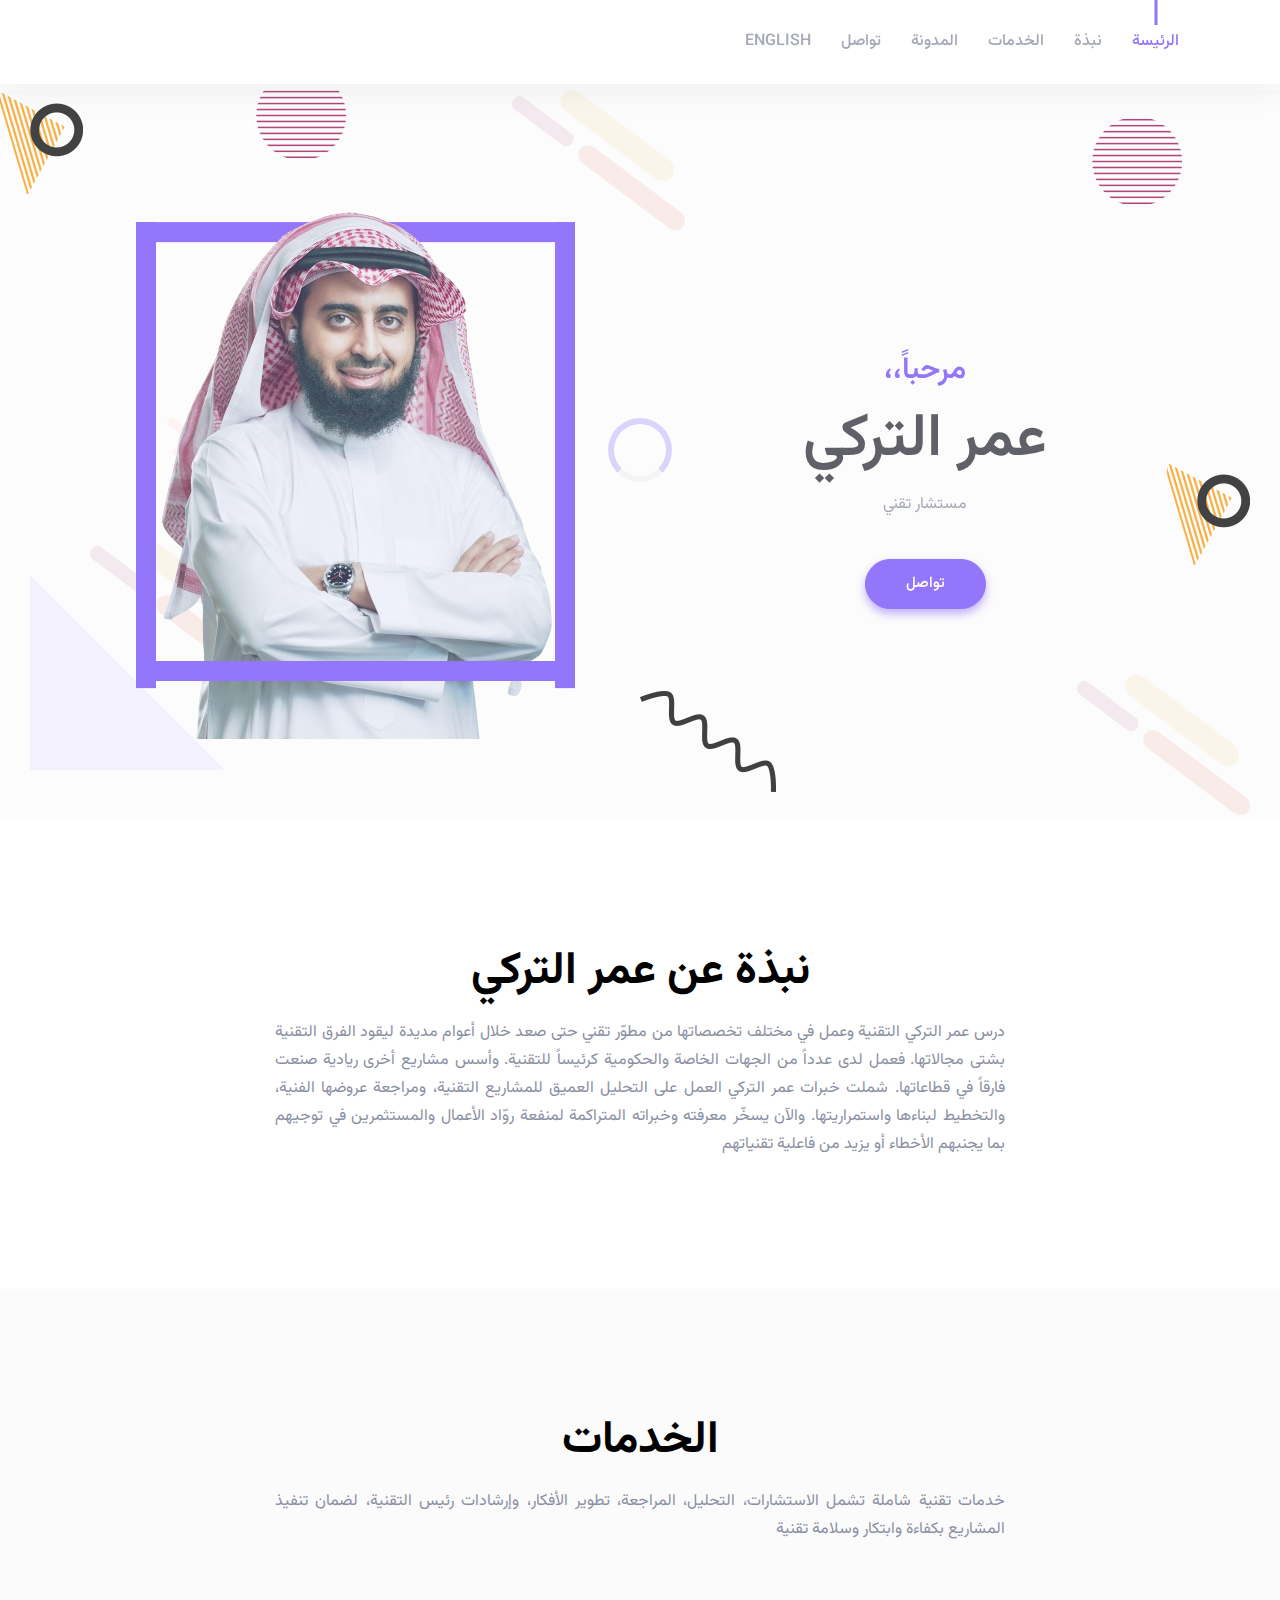
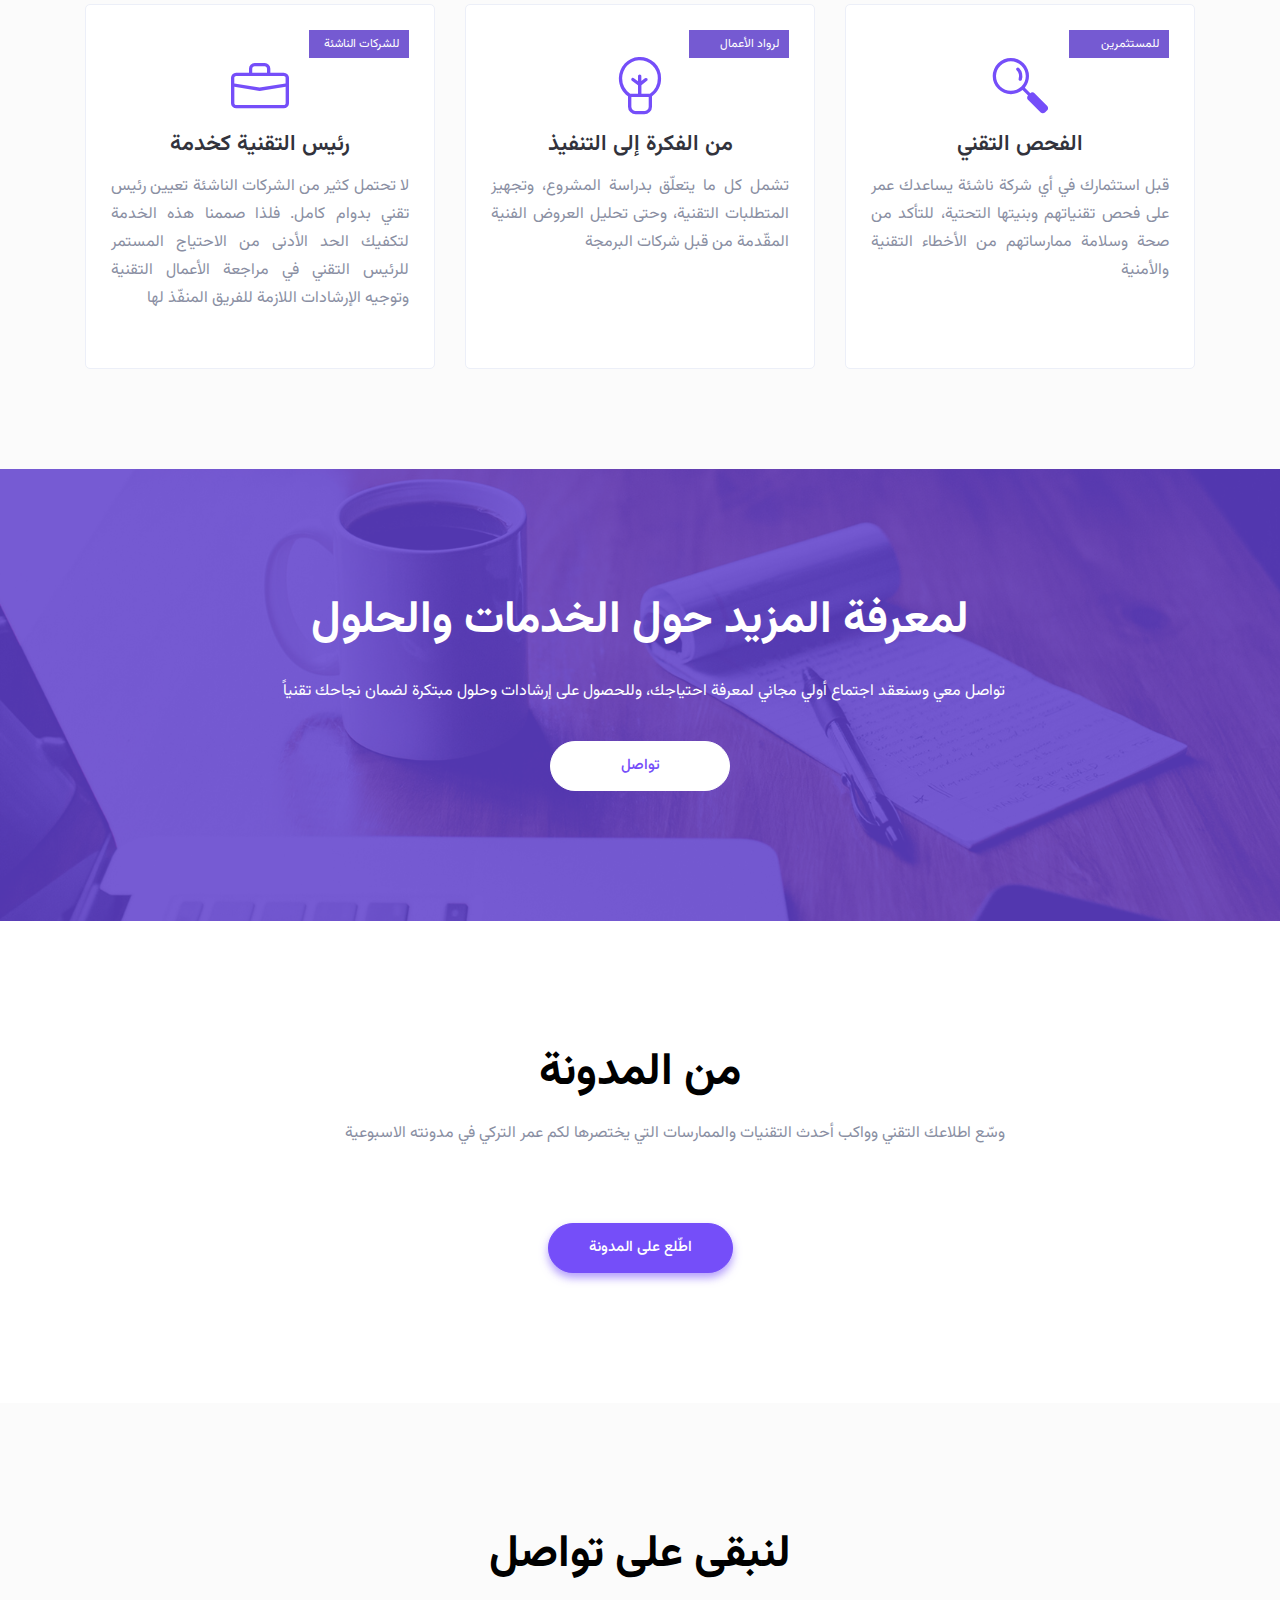
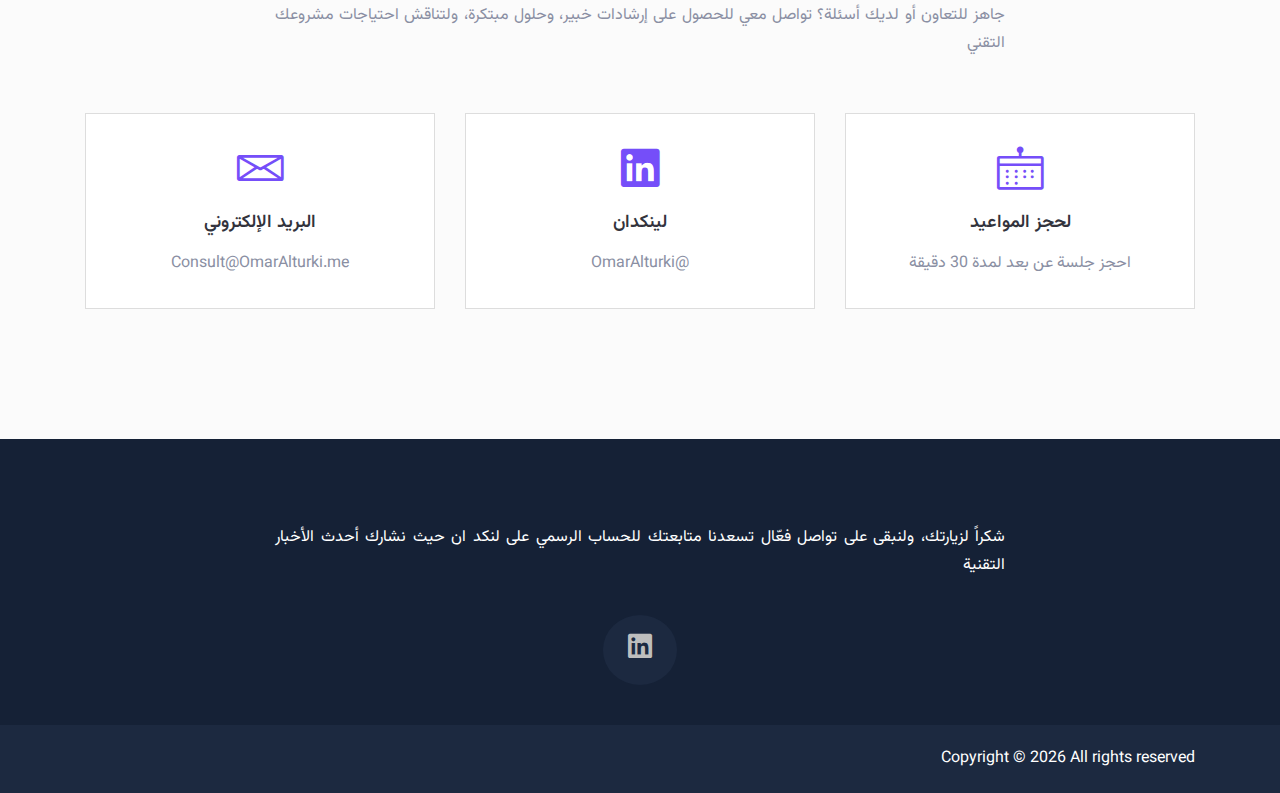
==== index.html @ 3934995c "Update index.html" ====
<!doctype html>
<html lang="ar" dir="rtl">

<head>
    <meta charset="utf-8">
    
    <!-- Google Search verification -->
    <meta name="google-site-verification" content="KWl8a4R_OI1QQ0fWbVR8MMKrhoIKmHucKBA1wknqLu8" />
    
    <!-- Google tag (gtag.js) -->
    <script async src="https://www.googletagmanager.com/gtag/js?id=G-V7R8QM76LQ"></script>
    <script>
        window.dataLayer = window.dataLayer || [];

        function gtag() {
            dataLayer.push(arguments);
        }
        gtag('js', new Date());
        gtag('config', 'G-V7R8QM76LQ');
    </script>
    <!-- End Google tag (gtag.js) -->

    <!-- Google Tag Manager -->
    <script>
        (function(w,d,s,l,i){w[l]=w[l]||[];w[l].push({'gtm.start':
        new Date().getTime(),event:'gtm.js'});var f=d.getElementsByTagName(s)[0],
        j=d.createElement(s),dl=l!='dataLayer'?'&l='+l:'';j.async=true;j.src=
        'https://www.googletagmanager.com/gtm.js?id='+i+dl;f.parentNode.insertBefore(j,f);
        })(window,document,'script','dataLayer','GTM-NSN5CMD6');
    </script>
    <!-- End Google Tag Manager -->    

    <!-- Schema.org JSON-LD markup for structured data -->
    <script type="application/ld+json">
        {
          "@context": "https://schema.org",
          "@type": "Person",
          "name": "عمر التركي",
          "alternateName": "Omar Alturki",
          "jobTitle": "مستشار تقني",
          "url": "https://omaralturki.me",
          "image": "https://omaralturki.me/assets/images/banner/hero.png",
          "sameAs": [
            "https://www.linkedin.com/in/omaralturki/"
          ],
          "knowsAbout": [
            "الاستشارات التقنية",
            "الشركات الناشئة",
            "التحليل التقني",
            "خدمات رئيس التقنية"
          ],
          "hasOccupation": {
            "@type": "Occupation",
            "name": "مستشار تقني",
            "skills": ["الاستشارات التقنية", "الشركات الناشئة", "التحليل التقني", "خدمات رئيس التقنية"]
          }
        }
    </script>

    <!--====== Required meta tags ======-->
    <meta http-equiv="x-ua-compatible" content="ie=edge">
    <meta name="description" content="عمر التركي - مستشار تقني يقدم خدمات الاستشارات والتحليل والمراجعة للشركات الناشئة والمستثمرين ورواد الأعمال">
    <meta name="keywords" content="عمر التركي, مستشار تقني, خدمات تقنية, الفحص التقني, تطوير الأفكار, رئيس التقنية, شركات ناشئة, رواد أعمال">
    <meta name="author" content="عمر التركي">
    <meta name="viewport" content="width=device-width, initial-scale=1, shrink-to-fit=no">

    <!--====== Open Graph meta tags ======-->
    <meta property="og:title" content="عمر التركي - مستشار تقني">
    <meta property="og:description" content="خدمات تقنية شاملة تشمل الاستشارات، التحليل، المراجعة، تطوير الأفكار، وإرشادات رئيس التقنية">
    <meta property="og:image" content="https://omaralturki.me/assets/images/banner/hero.png">
    <meta property="og:url" content="https://omaralturki.me">
    <meta property="og:type" content="website">
    <meta property="og:locale" content="ar_AR">
    <meta property="og:see_also" content="https://www.linkedin.com/in/omaralturki/">

    <!--====== Title ======-->
    <title>عمر التركي - مستشار تقني</title>

    <!--====== Favicon Icon ======-->
    <link rel="icon" href="assets/images/favicon.ico" type="image/x-icon">

    <!--====== CSS files ======-->
    <link rel="stylesheet" href="assets/css/bootstrap.min.css">
    <link rel="stylesheet" href="assets/css/LineIcons.css">
    <link rel="stylesheet" href="assets/css/magnific-popup.css">
    <link rel="stylesheet" href="assets/css/default.css">
    <link rel="stylesheet" href="assets/css/style.css">

    <!--====== Custom Styles ======-->
    <style>
        /* Justify text in paragraphs */
        p {
            text-align: justify;
        }

        /* Style for service tags */
        .tags {
            background-color: #755AD2;
            width: 100px;
            margin-left: auto;
            padding-right: 10px;
            margin-right: 0;
            color: white;
            font-size: 12px;
        }

        /* Flex container for services */
        .services-container {
            display: flex;
            flex-wrap: wrap;
            justify-content: center;
        }

        /* Service item styling */
        .single-service {
            display: flex;
            flex-direction: column;
            height: 100%;
        }

        /* Service title margin */
        .service-title {
            margin: 0 0 15px 0;
        }

        /* Responsive styling for services */
        @media (max-width: 768px) {
            .services-container {
                display: block;
            }

            .single-service {
                margin-bottom: 20px;
            }
        }

        /* Adjust navigation margin for the first item */
        .navigation .navbar .navbar-nav .nav-item:first-child {
            margin-left: 30px !important;
        }
    </style>
</head>

<body>

    <!--====== Google Tag Manager (noscript) ======-->
    <noscript><iframe src="https://www.googletagmanager.com/ns.html?id=GTM-NSN5CMD6"
    height="0" width="0" style="display:none;visibility:hidden"></iframe></noscript>
    <!--====== End Google Tag Manager (noscript) ======-->
    
    <!--====== PRELOADER PART START ======-->
    <div class="preloader">
        <div class="loader_34">
            <div class="ytp-spinner">
                <div class="ytp-spinner-container">
                    <div class="ytp-spinner-rotator">
                        <div class="ytp-spinner-left">
                            <div class="ytp-spinner-circle"></div>
                        </div>
                        <div class="ytp-spinner-right">
                            <div class="ytp-spinner-circle"></div>
                        </div>
                    </div>
                </div>
            </div>
        </div>
    </div>
    <!--====== PRELOADER ENDS START ======-->

    <!--====== HEADER PART START ======-->
    <header id="home" class="header-area">
        <div class="navigation fixed-top">
            <div class="container">
                <div class="row">
                    <div class="col-lg-12">
                        <nav class="navbar navbar-expand-lg">
                            <a class="navbar-brand" href="index.html">
                                <!-- Logo can be placed here -->
                            </a>
                            <!-- Navbar toggler for mobile view -->
                            <button class="navbar-toggler" type="button" data-toggle="collapse"
                                data-target="#navbarSupportedContent" aria-controls="navbarSupportedContent"
                                aria-expanded="false" aria-label="Toggle navigation">
                                <span class="toggler-icon"></span>
                                <span class="toggler-icon"></span>
                                <span class="toggler-icon"></span>
                            </button>

                            <div class="collapse navbar-collapse" id="navbarSupportedContent">
                                <ul class="navbar-nav ml-auto">
                                    <li class="nav-item active"><a class="page-scroll" href="#home">الرئيسة</a></li>
                                    <li class="nav-item"><a class="page-scroll" href="#about">نبذة</a></li>
                                    <li class="nav-item"><a class="page-scroll" href="#service">الخدمات</a></li>
                                    <li class="nav-item"><a class="page-scroll" href="#blog">المدونة</a></li>
                                    <li class="nav-item"><a class="page-scroll" href="#contact">تواصل</a></li>
                                    <li class="nav-item"><a class="" href="./en">English</a></li>
                                </ul>
                            </div> <!-- navbar collapse -->
                        </nav> <!-- navbar -->
                    </div>
                </div> <!-- row -->
            </div> <!-- container -->
        </div> <!-- navigation -->

        <div id="parallax" class="header-content d-flex align-items-center">
            <!-- Header shapes with parallax effect -->
            <div class="header-shape shape-one layer" data-depth="0.10">
                <img src="assets/images/banner/shape/shape-1.png" alt="Shape">
            </div>
            <div class="header-shape shape-tow layer" data-depth="0.30">
                <img src="assets/images/banner/shape/shape-2.png" alt="Shape">
            </div>
            <div class="header-shape shape-three layer" data-depth="0.40">
                <img src="assets/images/banner/shape/shape-3.png" alt="Shape">
            </div>
            <div class="header-shape shape-fore layer" data-depth="0.60">
                <img src="assets/images/banner/shape/shape-2.png" alt="Shape">
            </div>
            <div class="header-shape shape-five layer" data-depth="0.20">
                <img src="assets/images/banner/shape/shape-1.png" alt="Shape">
            </div>
            <div class="header-shape shape-six layer" data-depth="0.15">
                <img src="assets/images/banner/shape/shape-4.png" alt="Shape">
            </div>
            <div class="header-shape shape-seven layer" data-depth="0.50">
                <img src="assets/images/banner/shape/shape-5.png" alt="Shape">
            </div>
            <div class="header-shape shape-eight layer" data-depth="0.40">
                <img src="assets/images/banner/shape/shape-3.png" alt="Shape">
            </div>
            <div class="header-shape shape-nine layer" data-depth="0.20">
                <img src="assets/images/banner/shape/shape-6.png" alt="Shape">
            </div>
            <div class="header-shape shape-ten layer" data-depth="0.30">
                <img src="assets/images/banner/shape/shape-3.png" alt="Shape">
            </div>

            <div class="container">
                <div class="row align-items-center">
                    <div class="col-lg-6 col-md-12 order-lg-1 order-1">
                        <div class="header-content-right text-center">
                            <h4 class="sub-title">مرحباً،،</h4>
                            <h1 class="title">عمر التركي</h1>
                            <p style="text-align: center;">مستشار تقني</p>
                            <a class="main-btn" href="#contact">تواصل</a><br><br><br>
                        </div> <!-- header content right -->
                    </div>
                    <div class="col-lg-6 col-md-12 order-lg-1 order-2 d-flex justify-content-center">
                        <div class="header-image header-image1 img-fluid d-block mobile-image">
                            <img src="assets/images/banner/hero.png" alt="عمر التركي - مستشار تقني" class="img-fluid">
                        </div> <!-- header image -->
                    </div>
                </div> <!-- row -->
            </div>
        </div> <!-- header content -->
    </header>
    <!--====== HEADER PART ENDS ======-->

    <!--====== ABOUT PART START ======-->
    <section id="about" class="about-area pt-125 pb-130">
        <div class="container">
            <div class="row justify-content-center">
                <div class="col-lg-8">
                    <div class="section-title text-center">
                        <h2 class="title">نبذة عن عمر التركي</h2>
                        <p>درس عمر التركي التقنية وعمل في مختلف تخصصاتها من مطوّر تقني حتى صعد خلال أعوام مديدة ليقود الفرق
                            التقنية بشتى مجالاتها. فعمل لدى عدداً من الجهات الخاصة والحكومية كرئيساً للتقنية. وأسس مشاريع أخرى
                            ريادية صنعت فارقاً في قطاعاتها. شملت خبرات عمر التركي العمل على التحليل العميق للمشاريع التقنية،
                            ومراجعة عروضها الفنية، والتخطيط لبناءها واستمراريتها. والآن يسخّر معرفته وخبراته المتراكمة لمنفعة
                            روّاد الأعمال والمستثمرين في توجيهم بما يجنبهم الأخطاء أو يزيد من فاعلية تقنياتهم</p>
                    </div> <!-- section title -->
                </div>
            </div> <!-- row -->
        </div> <!-- container -->
    </section>
    <!--====== ABOUT PART ENDS ======-->

    <!--====== SERVICES PART START ======-->
    <section id="service" class="services-area gray-bg pt-125 pb-130">
        <div class="container">
            <div class="row justify-content-center">
                <div class="col-lg-8">
                    <div class="section-title text-center pb-30">
                        <h2 class="title">الخدمات</h2>
                        <p>خدمات تقنية شاملة تشمل الاستشارات، التحليل، المراجعة، تطوير الأفكار، وإرشادات رئيس التقنية، لضمان
                            تنفيذ المشاريع بكفاءة وابتكار وسلامة تقنية</p>
                    </div> <!-- section title -->
                </div>
            </div> <!-- row -->

            <div class="row justify-content-center services-container">
                <div class="col-lg-4 col-md-6 col-sm-8">
                    <div class="single-service text-center mt-30">
                        <div class="service-icon">
                            <p class="tags" style="text-align: right;">للمستثمرين</p>
                            <i class="lni-magnifier"></i>
                        </div>
                        <div class="service-content">
                            <h4 class="service-title">الفحص التقني</h4>
                            <p style="text-align: justify;">قبل استثمارك في أي شركة ناشئة يساعدك عمر على فحص تقنياتهم وبنيتها
                                التحتية، للتأكد من صحة وسلامة ممارساتهم من الأخطاء التقنية والأمنية</p>
                        </div>
                    </div> <!-- single service -->
                </div>
                <div class="col-lg-4 col-md-6 col-sm-8">
                    <div class="single-service text-center mt-30">
                        <div class="service-icon">
                            <p class="tags" style="text-align: right;">لرواد الأعمال</p>
                            <i class="lni-bulb"></i>
                        </div>
                        <div class="service-content">
                            <h4 class="service-title">من الفكرة إلى التنفيذ</h4>
                            <p style="text-align: justify;">تشمل كل ما يتعلّق بدراسة المشروع، وتجهيز المتطلبات التقنية، وحتى
                                تحليل العروض الفنية المقّدمة من قبل شركات البرمجة</p>
                        </div>
                    </div> <!-- single service -->
                </div>
                <div class="col-lg-4 col-md-6 col-sm-8">
                    <div class="single-service text-center mt-30">
                        <div class="service-icon">
                            <p class="tags" style="text-align: right;">للشركات الناشئة</p>
                            <i class="lni lni-briefcase"></i>
                        </div>
                        <div class="service-content">
                            <h4 class="service-title">رئيس التقنية كخدمة</h4>
                            <p style="text-align: justify;">لا تحتمل كثير من الشركات الناشئة تعيين رئيس تقني بدوام كامل. فلذا
                                صممنا هذه الخدمة لتكفيك الحد الأدنى من الاحتياج المستمر للرئيس التقني في مراجعة الأعمال
                                التقنية وتوجيه الإرشادات اللازمة للفريق المنفّذ لها</p>
                        </div>
                    </div> <!-- single service -->
                </div>
            </div> <!-- row -->
        </div> <!-- container -->
    </section>
    <!--====== SERVICES PART ENDS ======-->

    <!--====== CALL TO ACTION PART START ======-->
    <section id="call-to-action" class="call-to-action pt-125 pb-130 bg_cover"
        style="background-image: url(assets/images/call-to-action.jpg)">
        <div class="container">
            <div class="row justify-content-center">
                <div class="col-xl-8 col-lg-9">
                    <div class="call-action-content text-center">
                        <h2 class="action-title">لمعرفة المزيد حول الخدمات والحلول</h2>
                        <p>تواصل معي وسنعقد اجتماع أولي مجاني لمعرفة احتياجك، وللحصول على إرشادات وحلول مبتكرة لضمان نجاحك
                            تقنياً</p>
                        <ul>
                            <li><a class="main-btn custom" href="#contact">تواصل</a></li>
                        </ul>
                    </div> <!-- call action content -->
                </div>
            </div> <!-- row -->
        </div> <!-- container -->
    </section>
    <!--====== CALL TO ACTION PART ENDS ======-->

    <!--====== BLOG PART START ======-->
    <section id="blog" class="blog-area pt-125 pb-130">
        <div class="container">
            <div class="row justify-content-center">
                <div class="col-lg-8">
                    <div class="section-title text-center pb-25">
                        <h2 class="title">من المدونة</h2>
                        <p>وسّع اطلاعك التقني وواكب أحدث التقنيات والممارسات التي يختصرها لكم عمر التركي في مدونته
                            الاسبوعية</p>
                    </div> <!-- section title -->
                </div>
            </div> <!-- row -->
            <div class="row">
                <div class="col-lg-12">
                    <div class="blog-more text-center mt-50">
                        <a class="main-btn" href="./blog">اطّلع على المدونة</a>
                    </div> <!-- blog more -->
                </div>
            </div> <!-- row -->
        </div> <!-- container -->
    </section>
    <!--====== BLOG PART ENDS ======-->

    <!--====== CONTACT PART START ======-->
    <section id="contact" class="contact-area pt-125 pb-130 gray-bg">
        <div class="container">
            <div class="row justify-content-center">
                <div class="col-lg-8">
                    <div class="section-title text-center pb-25">
                        <h2 class="title">لنبقى على تواصل</h2>
                        <p>جاهز للتعاون أو لديك أسئلة؟ تواصل معي للحصول على إرشادات خبير، وحلول مبتكرة، ولتناقش احتياجات مشروعك
                            التقني</p>
                    </div> <!-- section title -->
                </div>
            </div> <!-- row -->
            <div class="row justify-content-center">
                <div class="col-lg-4 col-md-6 col-sm-7">
                    <div class="contact-box text-center mt-30">
                        <a href="https://calendly.com/omaralturki/online">
                            <div class="contact-icon">
                                <i class="lni-calendar"></i>
                            </div>
                            <div class="contact-content">
                                <h6 class="contact-title">لحجز المواعيد</h6>
                                <p>احجز جلسة عن بعد لمدة 30 دقيقة</p>
                            </div>
                        </a> <!-- contact box -->
                    </div>
                </div>
                <div class="col-lg-4 col-md-6 col-sm-7">
                    <div class="contact-box text-center mt-30">
                        <a href="https://www.linkedin.com/in/omaralturki/">
                            <div class="contact-icon">
                                <i class="lni-linkedin-original"></i>
                            </div>
                            <div class="contact-content">
                                <h6 class="contact-title">لينكدان</h6>
                                <p>@OmarAlturki</p>
                            </div>
                        </a> <!-- contact box -->
                    </div>
                </div>
                <div class="col-lg-4 col-md-6 col-sm-7">
                    <div class="contact-box text-center mt-30">
                        <a href="mailto:Consult@OmarAlturki.me">
                            <div class="contact-icon">
                                <i class="lni-envelope"></i>
                            </div>
                            <div class="contact-content">
                                <h6 class="contact-title">البريد الإلكتروني</h6>
                                <p>Consult@OmarAlturki.me</p>
                            </div>
                        </a> <!-- contact box -->
                    </div>
                </div>
            </div> <!-- row -->
        </div> <!-- container -->
    </section>
    <!--====== CONTACT PART ENDS ======-->

    <!--====== FOOTER PART START ======-->
    <footer id="footer" class="footer-area">
        <div class="footer-widget pt-50 pb-40">
            <div class="container">
                <div class="row justify-content-center">
                    <div class="col-lg-8">
                        <div class="footer-content text-center">
                            <p class="mt-">شكراً لزيارتك، ولنبقى على تواصل فعّال تسعدنا متابعتك للحساب الرسمي على لنكد ان حيث
                                نشارك أحدث الأخبار التقنية</p>
                            <ul>
                                <li><a href="https://www.linkedin.com/in/omaralturki/"><i
                                            class="lni-linkedin-original"></i></a></li>
                            </ul>
                        </div> <!-- footer content -->
                    </div>
                </div> <!-- row -->
            </div> <!-- container -->
        </div> <!-- footer widget -->
        <div class="footer-copyright pb-20">
            <div class="container">
                <div class="row">
                    <div class="col-lg-12">
                        <div class="copyright-text text-center pt-20">
                            <p>Copyright &copy;
                                <script>
                                    document.write(new Date().getFullYear());
                                </script> All rights reserved</p>
                        </div> <!-- copyright text -->
                    </div>
                </div> <!-- row -->
            </div> <!-- container -->
        </div> <!-- footer widget -->
    </footer>
    <!--====== FOOTER PART ENDS ======-->

    <!--====== BACK TOP TOP PART START ======-->
    <a href="#" class="back-to-top"><i class="lni-chevron-up"></i></a>
    <!--====== BACK TOP TOP PART ENDS ======-->

    <!--====== Scripts ======-->
    <script src="assets/js/vendor/modernizr-3.6.0.min.js"></script>
    <script src="assets/js/vendor/jquery-1.12.4.min.js"></script>
    <script src="assets/js/bootstrap.min.js"></script>
    <script src="assets/js/popper.min.js"></script>
    <script src="assets/js/jquery.magnific-popup.min.js"></script>
    <script src="assets/js/parallax.min.js"></script>
    <script src="assets/js/waypoints.min.js"></script>
    <script src="assets/js/jquery.counterup.min.js"></script>
    <script src="assets/js/jquery.appear.min.js"></script>
    <script src="assets/js/scrolling-nav.js"></script>
    <script src="assets/js/jquery.easing.min.js"></script>
    <script src="assets/js/main.js"></script>
    <script src="assets/js/mail.js"></script>
    <script src="assets/js/plugins.js"></script>
</body>

</html>
---- assets/css/default.css ----
/* Deafult Margin & Padding */
/*-- Margin Top --*/
.mt-5 {
	margin-top: 5px;
}
.mt-10 {
	margin-top: 10px;
}
.mt-15 {
	margin-top: 15px;
}
.mt-20 {
	margin-top: 20px;
}
.mt-25 {
	margin-top: 25px;
}
.mt-30 {
	margin-top: 30px;
}
.mt-35 {
	margin-top: 35px;
}
.mt-40 {
	margin-top: 40px;
}
.mt-45 {
	margin-top: 45px;
}
.mt-50 {
	margin-top: 50px;
}
.mt-55 {
	margin-top: 55px;
}
.mt-60 {
	margin-top: 60px;
}
.mt-65 {
	margin-top: 65px;
}
.mt-70 {
	margin-top: 70px;
}
.mt-75 {
	margin-top: 75px;
}
.mt-80 {
	margin-top: 80px;
}
.mt-85 {
	margin-top: 85px;
}
.mt-90 {
	margin-top: 90px;
}
.mt-95 {
	margin-top: 95px;
}
.mt-100 {
	margin-top: 100px;
}
.mt-105 {
	margin-top: 105px;
}
.mt-110 {
	margin-top: 110px;
}
.mt-115 {
	margin-top: 115px;
}
.mt-120 {
	margin-top: 120px;
}
.mt-125 {
	margin-top: 125px;
}
.mt-130 {
	margin-top: 130px;
}
.mt-135 {
	margin-top: 135px;
}
.mt-140 {
	margin-top: 140px;
}
.mt-145 {
	margin-top: 145px;
}
.mt-150 {
	margin-top: 150px;
}
.mt-155 {
	margin-top: 155px;
}
.mt-160 {
	margin-top: 160px;
}
.mt-165 {
	margin-top: 165px;
}
.mt-170 {
	margin-top: 170px;
}
.mt-175 {
	margin-top: 175px;
}
.mt-180 {
	margin-top: 180px;
}
.mt-185 {
	margin-top: 185px;
}
.mt-190 {
	margin-top: 190px;
}
.mt-195 {
	margin-top: 195px;
}
.mt-200 {
	margin-top: 200px;
}
/*-- Margin Bottom --*/

.mb-5 {
	margin-bottom: 5px;
}
.mb-10 {
	margin-bottom: 10px;
}
.mb-15 {
	margin-bottom: 15px;
}
.mb-20 {
	margin-bottom: 20px;
}
.mb-25 {
	margin-bottom: 25px;
}
.mb-30 {
	margin-bottom: 30px;
}
.mb-35 {
	margin-bottom: 35px;
}
.mb-40 {
	margin-bottom: 40px;
}
.mb-45 {
	margin-bottom: 45px;
}
.mb-50 {
	margin-bottom: 50px;
}
.mb-55 {
	margin-bottom: 55px;
}
.mb-60 {
	margin-bottom: 60px;
}
.mb-65 {
	margin-bottom: 65px;
}
.mb-70 {
	margin-bottom: 70px;
}
.mb-75 {
	margin-bottom: 75px;
}
.mb-80 {
	margin-bottom: 80px;
}
.mb-85 {
	margin-bottom: 85px;
}
.mb-90 {
	margin-bottom: 90px;
}
.mb-95 {
	margin-bottom: 95px;
}
.mb-100 {
	margin-bottom: 100px;
}
.mb-105 {
	margin-bottom: 105px;
}
.mb-110 {
	margin-bottom: 110px;
}
.mb-115 {
	margin-bottom: 115px;
}
.mb-120 {
	margin-bottom: 120px;
}
.mb-125 {
	margin-bottom: 125px;
}
.mb-130 {
	margin-bottom: 130px;
}
.mb-135 {
	margin-bottom: 135px;
}
.mb-140 {
	margin-bottom: 140px;
}
.mb-145 {
	margin-bottom: 145px;
}
.mb-150 {
	margin-bottom: 150px;
}
.mb-155 {
	margin-bottom: 155px;
}
.mb-160 {
	margin-bottom: 160px;
}
.mb-165 {
	margin-bottom: 165px;
}
.mb-170 {
	margin-bottom: 170px;
}
.mb-175 {
	margin-bottom: 175px;
}
.mb-180 {
	margin-bottom: 180px;
}
.mb-185 {
	margin-bottom: 185px;
}
.mb-190 {
	margin-bottom: 190px;
}
.mb-195 {
	margin-bottom: 195px;
}
.mb-200 {
	margin-bottom: 200px;
}
/*-- margin left --*/
.ml-5 {
	margin-left: 5px;
}
.ml-10 {
	margin-left: 10px;
}
.ml-15 {
	margin-left: 15px;
}
.ml-20 {
	margin-left: 20px;
}
.ml-25 {
	margin-left: 25px;
}
.ml-30 {
	margin-left: 30px;
}
.ml-35 {
	margin-left: 35px;
}
.ml-40 {
	margin-left: 40px;
}
.ml-45 {
	margin-left: 45px;
}
.ml-50 {
	margin-left: 50px;
}
.ml-55 {
	margin-left: 55px;
}
.ml-60 {
	margin-left: 60px;
}
.ml-65 {
	margin-left: 65px;
}
.ml-70 {
	margin-left: 70px;
}
.ml-75 {
	margin-left: 75px;
}
.ml-80 {
	margin-left: 80px;
}
.ml-85 {
	margin-left: 85px;
}
.ml-90 {
	margin-left: 90px;
}
.ml-95 {
	margin-left: 95px;
}
.ml-100 {
	margin-left: 100px;
}
.ml-105 {
	margin-left: 105px;
}
.ml-110 {
	margin-left: 110px;
}
.ml-115 {
	margin-left: 115px;
}
.ml-120 {
	margin-left: 120px;
}
.ml-125 {
	margin-left: 125px;
}
.ml-130 {
	margin-left: 130px;
}
.ml-135 {
	margin-left: 135px;
}
.ml-140 {
	margin-left: 140px;
}
.ml-145 {
	margin-left: 145px;
}
.ml-150 {
	margin-left: 150px;
}
.ml-155 {
	margin-left: 155px;
}
.ml-160 {
	margin-left: 160px;
}
.ml-165 {
	margin-left: 165px;
}
.ml-170 {
	margin-left: 170px;
}
.ml-175 {
	margin-left: 175px;
}
.ml-180 {
	margin-left: 180px;
}
.ml-185 {
	margin-left: 185px;
}
.ml-190 {
	margin-left: 190px;
}
.ml-195 {
	margin-left: 195px;
}
.ml-200 {
	margin-left: 200px;
}
/*-- margin right --*/
.mr-5 {
	margin-right: 5px;
}
.mr-10 {
	margin-right: 10px;
}
.mr-15 {
	margin-right: 15px;
}
.mr-20 {
	margin-right: 20px;
}
.mr-25 {
	margin-right: 25px;
}
.mr-30 {
	margin-right: 30px;
}
.mr-35 {
	margin-right: 35px;
}
.mr-40 {
	margin-right: 40px;
}
.mr-45 {
	margin-right: 45px;
}
.mr-50 {
	margin-right: 50px;
}
.mr-55 {
	margin-right: 55px;
}
.mr-60 {
	margin-right: 60px;
}
.mr-65 {
	margin-right: 65px;
}
.mr-70 {
	margin-right: 70px;
}
.mr-75 {
	margin-right: 75px;
}
.mr-80 {
	margin-right: 80px;
}
.mr-85 {
	margin-right: 85px;
}
.mr-90 {
	margin-right: 90px;
}
.mr-95 {
	margin-right: 95px;
}
.mr-100 {
	margin-right: 100px;
}
.mr-105 {
	margin-right: 105px;
}
.mr-110 {
	margin-right: 110px;
}
.mr-115 {
	margin-right: 115px;
}
.mr-120 {
	margin-right: 120px;
}
.mr-125 {
	margin-right: 125px;
}
.mr-130 {
	margin-right: 130px;
}
.mr-135 {
	margin-right: 135px;
}
.mr-140 {
	margin-right: 140px;
}
.mr-145 {
	margin-right: 145px;
}
.mr-150 {
	margin-right: 150px;
}
.mr-155 {
	margin-right: 155px;
}
.mr-160 {
	margin-right: 160px;
}
.mr-165 {
	margin-right: 165px;
}
.mr-170 {
	margin-right: 170px;
}
.mr-175 {
	margin-right: 175px;
}
.mr-180 {
	margin-right: 180px;
}
.mr-185 {
	margin-right: 185px;
}
.mr-190 {
	margin-right: 190px;
}
.mr-195 {
	margin-right: 195px;
}
.mr-200 {
	margin-right: 200px;
}


/*-- Padding Top --*/

.pt-5 {
	padding-top: 5px;
}
.pt-10 {
	padding-top: 10px;
}
.pt-15 {
	padding-top: 15px;
}
.pt-20 {
	padding-top: 20px;
}
.pt-25 {
	padding-top: 25px;
}
.pt-30 {
	padding-top: 30px;
}
.pt-35 {
	padding-top: 35px;
}
.pt-40 {
	padding-top: 40px;
}
.pt-45 {
	padding-top: 45px;
}
.pt-50 {
	padding-top: 50px;
}
.pt-55 {
	padding-top: 55px;
}
.pt-60 {
	padding-top: 60px;
}
.pt-65 {
	padding-top: 65px;
}
.pt-70 {
	padding-top: 70px;
}
.pt-75 {
	padding-top: 75px;
}
.pt-80 {
	padding-top: 80px;
}
.pt-85 {
	padding-top: 85px;
}
.pt-90 {
	padding-top: 90px;
}
.pt-95 {
	padding-top: 95px;
}
.pt-100 {
	padding-top: 100px;
}
.pt-105 {
	padding-top: 105px;
}
.pt-110 {
	padding-top: 110px;
}
.pt-115 {
	padding-top: 115px;
}
.pt-120 {
	padding-top: 120px;
}
.pt-125 {
	padding-top: 125px;
}
.pt-130 {
	padding-top: 130px;
}
.pt-135 {
	padding-top: 135px;
}
.pt-140 {
	padding-top: 140px;
}
.pt-145 {
	padding-top: 145px;
}
.pt-150 {
	padding-top: 150px;
}
.pt-155 {
	padding-top: 155px;
}
.pt-160 {
	padding-top: 160px;
}
.pt-165 {
	padding-top: 165px;
}
.pt-170 {
	padding-top: 170px;
}
.pt-175 {
	padding-top: 175px;
}
.pt-180 {
	padding-top: 180px;
}
.pt-185 {
	padding-top: 185px;
}
.pt-190 {
	padding-top: 190px;
}
.pt-195 {
	padding-top: 195px;
}
.pt-200 {
	padding-top: 200px;
}
/*-- Padding Bottom --*/

.pb-5 {
	padding-bottom: 5px;
}
.pb-10 {
	padding-bottom: 10px;
}
.pb-15 {
	padding-bottom: 15px;
}
.pb-20 {
	padding-bottom: 20px;
}
.pb-25 {
	padding-bottom: 25px;
}
.pb-30 {
	padding-bottom: 30px;
}
.pb-35 {
	padding-bottom: 35px;
}
.pb-40 {
	padding-bottom: 40px;
}
.pb-45 {
	padding-bottom: 45px;
}
.pb-50 {
	padding-bottom: 50px;
}
.pb-55 {
	padding-bottom: 55px;
}
.pb-60 {
	padding-bottom: 60px;
}
.pb-65 {
	padding-bottom: 65px;
}
.pb-70 {
	padding-bottom: 70px;
}
.pb-75 {
	padding-bottom: 75px;
}
.pb-80 {
	padding-bottom: 80px;
}
.pb-85 {
	padding-bottom: 85px;
}
.pb-90 {
	padding-bottom: 90px;
}
.pb-95 {
	padding-bottom: 95px;
}
.pb-100 {
	padding-bottom: 100px;
}
.pb-105 {
	padding-bottom: 105px;
}
.pb-110 {
	padding-bottom: 110px;
}
.pb-115 {
	padding-bottom: 115px;
}
.pb-120 {
	padding-bottom: 120px;
}
.pb-125 {
	padding-bottom: 125px;
}
.pb-130 {
	padding-bottom: 130px;
}
.pb-135 {
	padding-bottom: 135px;
}
.pb-140 {
	padding-bottom: 140px;
}
.pb-145 {
	padding-bottom: 145px;
}
.pb-150 {
	padding-bottom: 150px;
}
.pb-155 {
	padding-bottom: 155px;
}
.pb-160 {
	padding-bottom: 160px;
}
.pb-165 {
	padding-bottom: 165px;
}
.pb-170 {
	padding-bottom: 170px;
}
.pb-175 {
	padding-bottom: 175px;
}
.pb-180 {
	padding-bottom: 180px;
}
.pb-185 {
	padding-bottom: 185px;
}
.pb-190 {
	padding-bottom: 190px;
}
.pb-195 {
	padding-bottom: 195px;
}
.pb-200 {
	padding-bottom: 200px;
}

/*-- Padding left --*/

.pl-0 {
	padding-left: 0px;
}
.pl-5 {
	padding-left: 5px;
}
.pl-10 {
	padding-left: 10px;
}
.pl-15 {
	padding-left: 15px;
}
.pl-20 {
	padding-left: 20px;
}
.pl-25 {
	padding-left: 25px;
}
.pl-30 {
	padding-left: 30px;
}
.pl-35 {
	padding-left: 35px;
}
.pl-40 {
	padding-left: 40px;
}
.pl-45 {
	padding-left: 45px;
}
.pl-50 {
	padding-left: 50px;
}
.pl-55 {
	padding-left: 55px;
}
.pl-60 {
	padding-left: 60px;
}
.pl-65 {
	padding-left: 65px;
}
.pl-70 {
	padding-left: 70px;
}
.pl-75 {
	padding-left: 75px;
}
.pl-80 {
	padding-left: 80px;
}
.pl-85 {
	padding-left: 85px;
}
.pl-90 {
	padding-left: 90px;
}
.pl-100 {
	padding-left: 100px;
}
.pl-105 {
	padding-left: 105px;
}
.pl-110 {
	padding-left: 110px;
}
.pl-115 {
	padding-left: 115px;
}
.pl-120 {
	padding-left: 120px;
}
.pl-125 {
	padding-left: 125px;
}
/*-- Padding right --*/

.pr-0 {
	padding-right: 0px;
}
.pr-5 {
	padding-right: 5px;
}
.pr-10 {
	padding-right: 10px;
}
.pr-15 {
	padding-right: 15px;
}
.pr-20 {
	padding-right: 20px;
}
.pr-25 {
	padding-right: 25px;
}
.pr-30 {
	padding-right: 30px;
}
.pr-35 {
	padding-right: 35px;
}
.pr-40 {
	padding-right: 40px;
}
.pr-45 {
	padding-right: 45px;
}
.pr-50 {
	padding-right: 50px;
}
.pr-55 {
	padding-right: 55px;
}
.pr-60 {
	padding-right: 60px;
}
.pr-65 {
	padding-right: 65px;
}
.pr-70 {
	padding-right: 70px;
}
.pr-75 {
	padding-right: 75px;
}
.pr-80 {
	padding-right: 80px;
}
.pr-85 {
	padding-right: 85px;
}
.pr-90 {
	padding-right: 90px;
}
.pr-95 {
	padding-right: 95px;
}
.pr-100 {
	padding-right: 100px;
}
.pr-105 {
	padding-right: 105px;
}
/* Background Color */

.gray-bg {
	background: #fbfbfb;
}
.white-bg {
	background: #fff;
}
.black-bg {
	background: #222;
}
/* Color */

.white {
	color: #fff;
}
.black {
	color: #222;
}
/* black overlay */

[data-overlay] {
	position: relative;
}
[data-overlay]::before {
	background: #000 none repeat scroll 0 0;
	content: "";
	height: 100%;
	left: 0;
	position: absolute;
	top: 0;
	width: 100%;
	z-index: 1;
}
[data-overlay="2"]::before {
	opacity: 0.2;
}
[data-overlay="3"]::before {
	opacity: 0.3;
}
[data-overlay="4"]::before {
	opacity: 0.4;
}
[data-overlay="5"]::before {
	opacity: 0.5;
}
[data-overlay="6"]::before {
	opacity: 0.6;
}
[data-overlay="7"]::before {
	opacity: 0.7;
}
[data-overlay="8"]::before {
	opacity: 0.8;
}
[data-overlay="9"]::before {
	opacity: 0.9;
}
---- assets/css/style.css ----
/*-----------------------------------------------------------------------------------

    Template Name: Unfold - Personal Resume & CV Template
    Template URI: site.com
    Description: Unfold Personal Resume & CV Template
    Author: Uideck
    Author URI: https://uideck.com/
    Support: https://uideck.com/support/
    Version: 1.0

-----------------------------------------------------------------------------------

    CSS INDEX
    ===================

    1.COMMON
	2.HEADER
    3.ABOUT
    4.SERVICES
    4.CALL TO ACTION
    5.WORK
    6.PRICING
    7.BLOG
    8.CONTACT
    9.FOOTER
    10.PAGE BANNER
    10.SINGLE BLOG PAGE

-----------------------------------------------------------------------------------*/
/*===========================
    1. COMMON css 
===========================*/
@import url('https://fonts.googleapis.com/css2?family=Vazirmatn:wght@100..900&display=swap');
body {
  font-family: "Vazirmatn", sans-serif;
  font-weight: normal;
  font-style: normal;
  color: #8a8fa3; }


* {
  margin: 0;
  padding: 0;
  -webkit-box-sizing: border-box;
  -moz-box-sizing: border-box;
  box-sizing: border-box; }

img {
  max-width: 100%; }

a:focus,
input:focus,
textarea:focus,
button:focus {
  text-decoration: none;
  outline: none; }

a:focus,
a:hover {
  text-decoration: none; }

i,
span,
a {
  display: inline-block; }

h1,
h2,
h3,
h4,
h5,
h6 {
  font-family: "Vazirmatn", sans-serif;
  font-weight: 600;
  color: #32333c;
  margin: 0px; }

h1 {
  font-size: 60px; }

h2 {
  font-size: 36px; }

h3 {
  font-size: 28px; }

h4 {
  font-size: 22px; }

h5 {
  font-size: 18px; }

h6 {
  font-size: 16px; }

ul, ol {
  margin: 0px;
  padding: 0px;
  list-style-type: none; }

p {
  font-size: 16px;
  font-weight: 400;
  line-height: 28px;
  color: #8a8fa3;
  margin: 0px; }
  @media (max-width: 767px) {
    p {
      font-size: 15px; } }

.bg_cover {
  background-position: center center;
  background-size: cover;
  background-repeat: no-repeat;
  width: 100%;
  height: 100%; }

/*===== All Button Style =====*/
.main-btn {
  display: inline-block;
  font-weight: 500;
  text-align: center;
  white-space: nowrap;
  vertical-align: middle;
  -webkit-user-select: none;
  -moz-user-select: none;
  -ms-user-select: none;
  user-select: none;
  border: 1px solid #754ef9;
  padding: 0 40px;
  font-size: 15px;
  line-height: 48px;
  border-radius: 50px;
  color: #fff;
  cursor: pointer;
  z-index: 5;
  -webkit-transition: all 0.3s ease-out 0s;
  -moz-transition: all 0.3s ease-out 0s;
  -ms-transition: all 0.3s ease-out 0s;
  -o-transition: all 0.3s ease-out 0s;
  transition: all 0.3s ease-out 0s;
  -webkit-box-shadow: 0px 5px 8px 0px rgba(118, 78, 249, 0.55);
  -moz-box-shadow: 0px 5px 8px 0px rgba(118, 78, 249, 0.55);
  box-shadow: 0px 5px 8px 0px rgba(118, 78, 249, 0.55);
  background-color: #754ef9;
  text-transform: uppercase; }
  .main-btn:hover {
    background-color: #fff;
    color: #754ef9;
    border-color: #754ef9; }
  .main-btn.main-btn-2 {
    background-color: transparent;
    color: #fff;
    border-color: #fff;
    -webkit-box-shadow: none;
    -moz-box-shadow: none;
    box-shadow: none; }
    .main-btn.main-btn-2:hover {
      background-color: #754ef9;
      color: #fff;
      border-color: #754ef9; }

/*===== All Section Title Style =====*/
.section-title .title {
  font-weight: 700;
  font-size: 45px;
  color: #000;
  padding-bottom: 20px; }
  @media (max-width: 767px) {
    .section-title .title {
      font-size: 30px; } }

/*===== All Preloader Style =====*/
.preloader {
  /* Body Overlay */
  position: fixed;
  top: 0;
  left: 0;
  display: table;
  height: 100%;
  width: 100%;
  /* Change Background Color */
  background: #fff;
  z-index: 99999; }
  .preloader .loader_34 {
    display: table-cell;
    vertical-align: middle;
    text-align: center; }
    .preloader .loader_34 .ytp-spinner {
      position: absolute;
      left: 50%;
      top: 50%;
      width: 64px;
      margin-left: -32px;
      z-index: 18;
      pointer-events: none; }
      .preloader .loader_34 .ytp-spinner .ytp-spinner-container {
        pointer-events: none;
        position: absolute;
        width: 100%;
        padding-bottom: 100%;
        top: 50%;
        left: 50%;
        margin-top: -50%;
        margin-left: -50%;
        -webkit-animation: ytp-spinner-linspin 1568.23529647ms linear infinite;
        -moz-animation: ytp-spinner-linspin 1568.23529647ms linear infinite;
        -o-animation: ytp-spinner-linspin 1568.23529647ms linear infinite;
        animation: ytp-spinner-linspin 1568.23529647ms linear infinite; }
        .preloader .loader_34 .ytp-spinner .ytp-spinner-container .ytp-spinner-rotator {
          position: absolute;
          width: 100%;
          height: 100%;
          -webkit-animation: ytp-spinner-easespin 5332ms cubic-bezier(0.4, 0, 0.2, 1) infinite both;
          -moz-animation: ytp-spinner-easespin 5332ms cubic-bezier(0.4, 0, 0.2, 1) infinite both;
          -o-animation: ytp-spinner-easespin 5332ms cubic-bezier(0.4, 0, 0.2, 1) infinite both;
          animation: ytp-spinner-easespin 5332ms cubic-bezier(0.4, 0, 0.2, 1) infinite both; }
          .preloader .loader_34 .ytp-spinner .ytp-spinner-container .ytp-spinner-rotator .ytp-spinner-left {
            position: absolute;
            top: 0;
            left: 0;
            bottom: 0;
            overflow: hidden;
            right: 50%; }
          .preloader .loader_34 .ytp-spinner .ytp-spinner-container .ytp-spinner-rotator .ytp-spinner-right {
            position: absolute;
            top: 0;
            right: 0;
            bottom: 0;
            overflow: hidden;
            left: 50%; }
    .preloader .loader_34 .ytp-spinner-circle {
      box-sizing: border-box;
      position: absolute;
      width: 200%;
      height: 100%;
      border-style: solid;
      /* Spinner Color */
      border-color: #754ef9 #754ef9 #ddd;
      border-radius: 50%;
      border-width: 6px; }
    .preloader .loader_34 .ytp-spinner-left .ytp-spinner-circle {
      left: 0;
      right: -100%;
      border-right-color: #ddd;
      -webkit-animation: ytp-spinner-left-spin 1333ms cubic-bezier(0.4, 0, 0.2, 1) infinite both;
      -moz-animation: ytp-spinner-left-spin 1333ms cubic-bezier(0.4, 0, 0.2, 1) infinite both;
      -o-animation: ytp-spinner-left-spin 1333ms cubic-bezier(0.4, 0, 0.2, 1) infinite both;
      animation: ytp-spinner-left-spin 1333ms cubic-bezier(0.4, 0, 0.2, 1) infinite both; }
    .preloader .loader_34 .ytp-spinner-right .ytp-spinner-circle {
      left: -100%;
      right: 0;
      border-left-color: #ddd;
      -webkit-animation: ytp-right-spin 1333ms cubic-bezier(0.4, 0, 0.2, 1) infinite both;
      -moz-animation: ytp-right-spin 1333ms cubic-bezier(0.4, 0, 0.2, 1) infinite both;
      -o-animation: ytp-right-spin 1333ms cubic-bezier(0.4, 0, 0.2, 1) infinite both;
      animation: ytp-right-spin 1333ms cubic-bezier(0.4, 0, 0.2, 1) infinite both; }

/* Preloader Animations */
@-webkit-keyframes ytp-spinner-linspin {
  to {
    -webkit-transform: rotate(360deg);
    -moz-transform: rotate(360deg);
    -ms-transform: rotate(360deg);
    -o-transform: rotate(360deg);
    transform: rotate(360deg); } }
@keyframes ytp-spinner-linspin {
  to {
    -webkit-transform: rotate(360deg);
    -moz-transform: rotate(360deg);
    -ms-transform: rotate(360deg);
    -o-transform: rotate(360deg);
    transform: rotate(360deg); } }
@-webkit-keyframes ytp-spinner-easespin {
  12.5% {
    -webkit-transform: rotate(135deg);
    -moz-transform: rotate(135deg);
    -ms-transform: rotate(135deg);
    -o-transform: rotate(135deg);
    transform: rotate(135deg); }
  25% {
    -webkit-transform: rotate(270deg);
    -moz-transform: rotate(270deg);
    -ms-transform: rotate(270deg);
    -o-transform: rotate(270deg);
    transform: rotate(270deg); }
  37.5% {
    -webkit-transform: rotate(405deg);
    -moz-transform: rotate(405deg);
    -ms-transform: rotate(405deg);
    -o-transform: rotate(405deg);
    transform: rotate(405deg); }
  50% {
    -webkit-transform: rotate(540deg);
    -moz-transform: rotate(540deg);
    -ms-transform: rotate(540deg);
    -o-transform: rotate(540deg);
    transform: rotate(540deg); }
  62.5% {
    -webkit-transform: rotate(675deg);
    -moz-transform: rotate(675deg);
    -ms-transform: rotate(675deg);
    -o-transform: rotate(675deg);
    transform: rotate(675deg); }
  75% {
    -webkit-transform: rotate(810deg);
    -moz-transform: rotate(810deg);
    -ms-transform: rotate(810deg);
    -o-transform: rotate(810deg);
    transform: rotate(810deg); }
  87.5% {
    -webkit-transform: rotate(945deg);
    -moz-transform: rotate(945deg);
    -ms-transform: rotate(945deg);
    -o-transform: rotate(945deg);
    transform: rotate(945deg); }
  to {
    -webkit-transform: rotate(1080deg);
    -moz-transform: rotate(1080deg);
    -ms-transform: rotate(1080deg);
    -o-transform: rotate(1080deg);
    transform: rotate(1080deg); } }
@keyframes ytp-spinner-easespin {
  12.5% {
    -webkit-transform: rotate(135deg);
    -moz-transform: rotate(135deg);
    -ms-transform: rotate(135deg);
    -o-transform: rotate(135deg);
    transform: rotate(135deg); }
  25% {
    -webkit-transform: rotate(270deg);
    -moz-transform: rotate(270deg);
    -ms-transform: rotate(270deg);
    -o-transform: rotate(270deg);
    transform: rotate(270deg); }
  37.5% {
    -webkit-transform: rotate(405deg);
    -moz-transform: rotate(405deg);
    -ms-transform: rotate(405deg);
    -o-transform: rotate(405deg);
    transform: rotate(405deg); }
  50% {
    -webkit-transform: rotate(540deg);
    -moz-transform: rotate(540deg);
    -ms-transform: rotate(540deg);
    -o-transform: rotate(540deg);
    transform: rotate(540deg); }
  62.5% {
    -webkit-transform: rotate(675deg);
    -moz-transform: rotate(675deg);
    -ms-transform: rotate(675deg);
    -o-transform: rotate(675deg);
    transform: rotate(675deg); }
  75% {
    -webkit-transform: rotate(810deg);
    -moz-transform: rotate(810deg);
    -ms-transform: rotate(810deg);
    -o-transform: rotate(810deg);
    transform: rotate(810deg); }
  87.5% {
    -webkit-transform: rotate(945deg);
    -moz-transform: rotate(945deg);
    -ms-transform: rotate(945deg);
    -o-transform: rotate(945deg);
    transform: rotate(945deg); }
  to {
    -webkit-transform: rotate(1080deg);
    -moz-transform: rotate(1080deg);
    -ms-transform: rotate(1080deg);
    -o-transform: rotate(1080deg);
    transform: rotate(1080deg); } }
@-webkit-keyframes ytp-spinner-left-spin {
  0% {
    -webkit-transform: rotate(130deg);
    -moz-transform: rotate(130deg);
    -ms-transform: rotate(130deg);
    -o-transform: rotate(130deg);
    transform: rotate(130deg); }
  50% {
    -webkit-transform: rotate(-5deg);
    -moz-transform: rotate(-5deg);
    -ms-transform: rotate(-5deg);
    -o-transform: rotate(-5deg);
    transform: rotate(-5deg); }
  to {
    -webkit-transform: rotate(130deg);
    -moz-transform: rotate(130deg);
    -ms-transform: rotate(130deg);
    -o-transform: rotate(130deg);
    transform: rotate(130deg); } }
@keyframes ytp-spinner-left-spin {
  0% {
    -webkit-transform: rotate(130deg);
    -moz-transform: rotate(130deg);
    -ms-transform: rotate(130deg);
    -o-transform: rotate(130deg);
    transform: rotate(130deg); }
  50% {
    -webkit-transform: rotate(-5deg);
    -moz-transform: rotate(-5deg);
    -ms-transform: rotate(-5deg);
    -o-transform: rotate(-5deg);
    transform: rotate(-5deg); }
  to {
    -webkit-transform: rotate(130deg);
    -moz-transform: rotate(130deg);
    -ms-transform: rotate(130deg);
    -o-transform: rotate(130deg);
    transform: rotate(130deg); } }
@-webkit-keyframes ytp-right-spin {
  0% {
    -webkit-transform: rotate(-130deg);
    -moz-transform: rotate(-130deg);
    -ms-transform: rotate(-130deg);
    -o-transform: rotate(-130deg);
    transform: rotate(-130deg); }
  50% {
    -webkit-transform: rotate(5deg);
    -moz-transform: rotate(5deg);
    -ms-transform: rotate(5deg);
    -o-transform: rotate(5deg);
    transform: rotate(5deg); }
  to {
    -webkit-transform: rotate(-130deg);
    -moz-transform: rotate(-130deg);
    -ms-transform: rotate(-130deg);
    -o-transform: rotate(-130deg);
    transform: rotate(-130deg); } }
@keyframes ytp-right-spin {
  0% {
    -webkit-transform: rotate(-130deg);
    -moz-transform: rotate(-130deg);
    -ms-transform: rotate(-130deg);
    -o-transform: rotate(-130deg);
    transform: rotate(-130deg); }
  50% {
    -webkit-transform: rotate(5deg);
    -moz-transform: rotate(5deg);
    -ms-transform: rotate(5deg);
    -o-transform: rotate(5deg);
    transform: rotate(5deg); }
  to {
    -webkit-transform: rotate(-130deg);
    -moz-transform: rotate(-130deg);
    -ms-transform: rotate(-130deg);
    -o-transform: rotate(-130deg);
    transform: rotate(-130deg); } }
/*===========================
    2.HEADER css 
===========================*/
.navigation {
  -webkit-box-shadow: 0px 0px 29px 0px rgba(134, 134, 134, 0.25);
  -moz-box-shadow: 0px 0px 29px 0px rgba(134, 134, 134, 0.25);
  box-shadow: 0px 0px 29px 0px rgba(134, 134, 134, 0.25);
  padding: 30px 0;
  background-color: #fff;
  -webkit-transition: all 0.3s ease-out 0s;
  -moz-transition: all 0.3s ease-out 0s;
  -ms-transition: all 0.3s ease-out 0s;
  -o-transition: all 0.3s ease-out 0s;
  transition: all 0.3s ease-out 0s; }
  .navigation.sticky {
    padding: 20px 0;
    -webkit-transition: all 0.3s ease-out 0s;
    -moz-transition: all 0.3s ease-out 0s;
    -ms-transition: all 0.3s ease-out 0s;
    -o-transition: all 0.3s ease-out 0s;
    transition: all 0.3s ease-out 0s; }
  .navigation .navbar {
    padding: 0;
    position: relative; }
    .navigation .navbar .navbar-brand {
      padding-top: 0;
      padding-bottom: 5px; }
    .navigation .navbar .navbar-toggler {
      padding: 2px 6px; }
      .navigation .navbar .navbar-toggler .toggler-icon {
        width: 30px;
        height: 2px;
        background-color: #32333c;
        margin: 5px 0;
        display: block;
        position: relative;
        -webkit-transition: all 0.3s ease-out 0s;
        -moz-transition: all 0.3s ease-out 0s;
        -ms-transition: all 0.3s ease-out 0s;
        -o-transition: all 0.3s ease-out 0s;
        transition: all 0.3s ease-out 0s; }
      .navigation .navbar .navbar-toggler.active .toggler-icon:nth-of-type(1) {
        -webkit-transform: rotate(45deg);
        -moz-transform: rotate(45deg);
        -ms-transform: rotate(45deg);
        -o-transform: rotate(45deg);
        transform: rotate(45deg);
        top: 7px; }
      .navigation .navbar .navbar-toggler.active .toggler-icon:nth-of-type(2) {
        opacity: 0; }
      .navigation .navbar .navbar-toggler.active .toggler-icon:nth-of-type(3) {
        -webkit-transform: rotate(135deg);
        -moz-transform: rotate(135deg);
        -ms-transform: rotate(135deg);
        -o-transform: rotate(135deg);
        transform: rotate(135deg);
        top: -7px; }
    @media only screen and (min-width: 768px) and (max-width: 991px) {
      .navigation .navbar .navbar-collapse {
        position: absolute;
        top: 158%;
        left: 0;
        width: 100%;
        background-color: #fff;
        z-index: 99;
        -webkit-box-shadow: 0px 10px 15px 0px rgba(134, 134, 134, 0.15);
        -moz-box-shadow: 0px 10px 15px 0px rgba(134, 134, 134, 0.15);
        box-shadow: 0px 10px 15px 0px rgba(134, 134, 134, 0.15);
        padding: 3px 12px; } }
    @media (max-width: 767px) {
      .navigation .navbar .navbar-collapse {
        position: absolute;
        top: 158%;
        left: 0;
        width: 100%;
        background-color: #fff;
        z-index: 99;
        -webkit-box-shadow: 0px 10px 15px 0px rgba(134, 134, 134, 0.15);
        -moz-box-shadow: 0px 10px 15px 0px rgba(134, 134, 134, 0.15);
        box-shadow: 0px 10px 15px 0px rgba(134, 134, 134, 0.15);
        padding: 3px 12px; } }
    .navigation .navbar .navbar-nav .nav-item {
      margin-left: 30px; }
      @media only screen and (min-width: 768px) and (max-width: 991px) {
        .navigation .navbar .navbar-nav .nav-item {
          margin: 4px 0; } }
      @media (max-width: 767px) {
        .navigation .navbar .navbar-nav .nav-item {
          margin: 4px 0; } }
      .navigation .navbar .navbar-nav .nav-item:first-child {
        margin-left: 0; }
      .navigation .navbar .navbar-nav .nav-item a {
        text-transform: uppercase;
        font-size: 16px;
        color: #8a8fa3;
        font-weight: 500;
        position: relative;
        -webkit-transition: all 0.3s ease-out 0s;
        -moz-transition: all 0.3s ease-out 0s;
        -ms-transition: all 0.3s ease-out 0s;
        -o-transition: all 0.3s ease-out 0s;
        transition: all 0.3s ease-out 0s; }
        .navigation .navbar .navbar-nav .nav-item a::before {
          position: absolute;
          content: '';
          width: 3px;
          height: 0;
          background-color: #754ef9;
          left: 50%;
          top: -50px;
          -webkit-transform: translateX(-50%);
          -moz-transform: translateX(-50%);
          -ms-transform: translateX(-50%);
          -o-transform: translateX(-50%);
          transform: translateX(-50%);
          -webkit-transition: all 0.3s ease-out 0s;
          -moz-transition: all 0.3s ease-out 0s;
          -ms-transition: all 0.3s ease-out 0s;
          -o-transition: all 0.3s ease-out 0s;
          transition: all 0.3s ease-out 0s; }
          @media only screen and (min-width: 768px) and (max-width: 991px) {
            .navigation .navbar .navbar-nav .nav-item a::before {
              display: none; } }
          @media (max-width: 767px) {
            .navigation .navbar .navbar-nav .nav-item a::before {
              display: none; } }
      .navigation .navbar .navbar-nav .nav-item.active a, .navigation .navbar .navbar-nav .nav-item:hover a {
        color: #754ef9; }
        .navigation .navbar .navbar-nav .nav-item.active a::before, .navigation .navbar .navbar-nav .nav-item:hover a::before {
          height: 45px; }

.header-content {
  height: 730px;
  width: 100%;
  margin-top: 90px;
  position: relative;
  overflow: hidden;
  background-color: #fbfbfb; }
  @media only screen and (min-width: 768px) and (max-width: 991px) {
    .header-content {
      height: 550px; } }
  @media (max-width: 767px) {
    .header-content {
      height: 550px; } }
  .header-content .header-shape {
    position: absolute !important; }
    .header-content .header-shape.shape-one {
      top: 0 !important;
      left: 0 !important; }
      @media (max-width: 767px) {
        .header-content .header-shape.shape-one img {
          width: 40px; } }
    .header-content .header-shape.shape-tow {
      top: -18px !important;
      left: 20% !important; }
      @media (max-width: 767px) {
        .header-content .header-shape.shape-tow img {
          width: 40px; } }
    .header-content .header-shape.shape-three {
      top: 0 !important;
      left: 40% !important; }
      @media (max-width: 767px) {
        .header-content .header-shape.shape-three img {
          width: 100px; } }
    .header-content .header-shape.shape-fore {
      top: 28px !important;
      right: 7.6% !important;
      left: auto !important; }
      @media (max-width: 767px) {
        .header-content .header-shape.shape-fore img {
          width: 40px; } }
    .header-content .header-shape.shape-five {
      right: 30px !important;
      bottom: 35% !important;
      left: auto !important;
      top: auto !important; }
      @media (max-width: 767px) {
        .header-content .header-shape.shape-five {
          right: 20px !important;
          bottom: 48% !important; } }
      @media (max-width: 767px) {
        .header-content .header-shape.shape-five img {
          width: 40px; } }
    .header-content .header-shape.shape-six {
      top: 44% !important;
      left: 13% !important;
      -webkit-transform: translateY(-50%);
      -moz-transform: translateY(-50%);
      -ms-transform: translateY(-50%);
      -o-transform: translateY(-50%);
      transform: translateY(-50%); }
      @media (max-width: 767px) {
        .header-content .header-shape.shape-six img {
          width: 40px; } }
    .header-content .header-shape.shape-seven {
      left: 30px !important;
      bottom: 50px !important;
      top: auto !important; }
      @media (max-width: 767px) {
        .header-content .header-shape.shape-seven {
          left: 15px !important;
          bottom: 25px !important; } }
      @media (max-width: 767px) {
        .header-content .header-shape.shape-seven img {
          width: 100px; } }
    .header-content .header-shape.shape-eight {
      left: 90px !important;
      bottom: 140px !important;
      top: auto !important; }
      @media (max-width: 767px) {
        .header-content .header-shape.shape-eight {
          left: 50px !important;
          bottom: 70px !important; } }
      @media (max-width: 767px) {
        .header-content .header-shape.shape-eight img {
          width: 100px; } }
    .header-content .header-shape.shape-nine {
      left: 50% !important;
      -webkit-transform: translateX(-50%);
      -moz-transform: translateX(-50%);
      -ms-transform: translateX(-50%);
      -o-transform: translateX(-50%);
      transform: translateX(-50%);
      bottom: 28px !important;
      top: auto !important; }
      @media (max-width: 767px) {
        .header-content .header-shape.shape-nine {
          left: 65% !important;
          bottom: 20px !important; } }
      @media (max-width: 767px) {
        .header-content .header-shape.shape-nine img {
          width: 100px; } }
    .header-content .header-shape.shape-ten {
      right: 30px !important;
      bottom: 5px !important;
      left: auto !important;
      top: auto !important; }
      @media (max-width: 767px) {
        .header-content .header-shape.shape-ten {
          right: 0px !important;
          bottom: 140px !important; } }
      @media (max-width: 767px) {
        .header-content .header-shape.shape-ten img {
          width: 100px; } }

.header-content-right {
  top: 50px;
  position: relative; }
  .header-content-right .sub-title {
    font-size: 30px;
    color: #754ef9;
    text-transform: uppercase;
    padding-bottom: 15px; }
    @media (max-width: 767px) {
      .header-content-right .sub-title {
        margin-top: 50%;
        margin-bottom: 10%;
        font-size: 24px; } }
  .header-content-right .title {
    font-size: 60px;
    text-transform: uppercase;
    padding-bottom: 15px; }
    @media (max-width: 767px) {
      .header-content-right .title {
        
        font-size: 38px; } }
  .header-content-right p {
    padding-bottom: 40px; }

.header-image {
  max-width: 90%;
  margin: 10px;
  position: relative; }
  .header-image::before {
    position: absolute;
    content: '';
    width: 100%;
    height: 82%;
    border: 20px solid #754ef9;
    border-bottom: 0;
    top: 50%;
    left: 0;
    -webkit-transform: translateY(-50%);
    -moz-transform: translateY(-50%);
    -ms-transform: translateY(-50%);
    -o-transform: translateY(-50%);
    transform: translateY(-50%); }
  .header-image::after {
    position: absolute;
    content: '';
    width: 100%;
    height: 20px;
    background-color: #754ef9;
    left: 0;
    bottom: 58px;
    z-index: 11; }
  .header-image img {
    position: relative;
    width: 100%;
    z-index: 5; }
    @media (max-width: 991px) {
      .header-image {
        width: 35%;
        display: flex;
        height: fit-content;
        float: right;
         } }
    @media (max-width: 767px) {
      .header-image {
        width: 70%;
        height: fit-content;
        margin-top: 10%;
        padding-top: 40px;
        margin-bottom: 10%;
        float: right;
         } }

.header-social {
  position: absolute;
  bottom: 30px;
  left: 15px;
  width: 100%; }
  .header-social .header-social-icon {
    position: relative; }
    .header-social .header-social-icon::before {
      position: absolute;
      content: '';
      width: 100%;
      height: 2px;
      background-color: #754ef9;
      left: -102.5%;
      top: 50%;
      -webkit-transform: translateY(-50%);
      -moz-transform: translateY(-50%);
      -ms-transform: translateY(-50%);
      -o-transform: translateY(-50%);
      transform: translateY(-50%); }
    .header-social .header-social-icon ul li {
      display: inline-block;
      margin-left: 13px; }
      .header-social .header-social-icon ul li:first-child {
        margin-left: 0; }
      .header-social .header-social-icon ul li a {
        color: #ccc;
        font-size: 20px;
        width: 40px;
        height: 40px;
        line-height: 40px;
        border-radius: 50%;
        border: 1px solid #ccc;
        -webkit-transition: all 0.3s ease-out 0s;
        -moz-transition: all 0.3s ease-out 0s;
        -ms-transition: all 0.3s ease-out 0s;
        -o-transition: all 0.3s ease-out 0s;
        transition: all 0.3s ease-out 0s;
        text-align: center; }
        .header-social .header-social-icon ul li a:hover {
          color: #fff;
          background-color: #754ef9;
          border-color: #754ef9; }

@media (max-width: 991px) {
	.header-social-icon{float:right;}
      .header-image1 {
        width: 35%;
        display: flex;
        height: fit-content;
        float: left;
         } }
    @media (max-width: 767px) {
	.header-social-icon{float:right;}
      .header-image1 {
        width: 70%;
        height: fit-content;
        margin-top: 10%;
        padding-top: 40px;
        margin-bottom: 10%;
        float: left;
         } }

/*===========================
        3.ABOUT css 
===========================*/
@media only screen and (min-width: 768px) and (max-width: 991px) {
  .about-area {
    padding-top: 90px;
    padding-bottom: 100px; } }
@media (max-width: 767px) {
  .about-area {
    padding-top: 70px;
    padding-bottom: 80px; } }

.about-content .about-title {
  font-size: 18px;
  font-weight: 500;
  padding-bottom: 15px; }
.about-content ul {
  padding-top: 15px; }
  .about-content ul li {
    width: 50%;
    float: left;
    margin-top: 5px; }
    @media only screen and (min-width: 992px) and (max-width: 1200px) {
      .about-content ul li {
        width: 100%;
        float: none; } }
    @media (max-width: 767px) {
      .about-content ul li {
        width: 100%;
        float: none; } }
    @media only screen and (min-width: 576px) and (max-width: 767px) {
      .about-content ul li {
        width: 50%;
        float: left; } }
.about-content .single-info .info-icon i {
  font-size: 16px;
  color: #754ef9; }
.about-content .single-info .info-text {
  padding-left: 13px; }
  .about-content .single-info .info-text p span {
    color: #32333c; }

.about-skills .skill-item .skill-header {
  position: relative; }
  .about-skills .skill-item .skill-header .skill-title {
    font-size: 16px;
    font-weight: 400; }
  .about-skills .skill-item .skill-header .skill-percentage {
    position: absolute;
    top: 0;
    right: 0;
    font-size: 16px;
    color: #32333c;
    font-weight: 400;
    display: -webkit-flex;
    display: -moz-flex;
    display: -ms-flex;
    display: -o-flex;
    display: flex; }
    .about-skills .skill-item .skill-header .skill-percentage .count-box {
      font-size: 16px;
      color: #32333c; }
.about-skills .skill-item .skill-bar {
  margin-top: 15px; }
  .about-skills .skill-item .skill-bar .bar-inner {
    width: 100%;
    height: 5px;
    border-radius: 5px;
    background-color: #d9d9d9;
    position: relative; }
    .about-skills .skill-item .skill-bar .bar-inner .progress-line {
      position: absolute;
      top: 0;
      left: 0;
      height: 5px;
      border-radius: 5px;
      background-color: #754ef9;
      -webkit-transition: all 2s ease-out 0s;
      -moz-transition: all 2s ease-out 0s;
      -ms-transition: all 2s ease-out 0s;
      -o-transition: all 2s ease-out 0s;
      transition: all 2s ease-out 0s;
      width: 0; }

/*===========================
        4.SERVICES css 
===========================*/
@media only screen and (min-width: 768px) and (max-width: 991px) {
  .services-area {
    padding-top: 90px;
    padding-bottom: 100px; } }
@media (max-width: 767px) {
  .services-area {
    padding-top: 70px;
    padding-bottom: 80px; } }

.single-service {
  background-color: #fff;
  border: 1px solid #eceff8;
  border-radius: 5px;
  padding: 25px;
  -webkit-transition: all 0.3s ease-out 0s;
  -moz-transition: all 0.3s ease-out 0s;
  -ms-transition: all 0.3s ease-out 0s;
  -o-transition: all 0.3s ease-out 0s;
  transition: all 0.3s ease-out 0s; }
  @media (max-width: 767px) {
    .single-service {
      padding: 15px; } }
  .single-service .service-icon i {
    font-size: 60px;
    color: #754ef9;
    line-height: 56px; }
  .single-service .service-content {
    margin-top: 11px; }
    .single-service .service-content .service-title a {
      font-size: 22px;
      font-weight: 600;
      color: #32333c;
      margin-bottom: 20px;
      -webkit-transition: all 0.3s ease-out 0s;
      -moz-transition: all 0.3s ease-out 0s;
      -ms-transition: all 0.3s ease-out 0s;
      -o-transition: all 0.3s ease-out 0s;
      transition: all 0.3s ease-out 0s; }
      .single-service .service-content .service-title a:hover {
        color: #754ef9; }
  .single-service:hover {
    -webkit-box-shadow: 0px 0px 21px 0px rgba(152, 152, 152, 0.23);
    -moz-box-shadow: 0px 0px 21px 0px rgba(152, 152, 152, 0.23);
    box-shadow: 0px 0px 21px 0px rgba(152, 152, 152, 0.23); }

/*===========================
    4.CALL TO ACTION css 
===========================*/
.call-to-action {
  position: relative;
  z-index: 9; }
  @media only screen and (min-width: 768px) and (max-width: 991px) {
    .call-to-action {
      padding-top: 90px;
      padding-bottom: 100px; } }
  @media (max-width: 767px) {
    .call-to-action {
      padding-top: 70px;
      padding-bottom: 80px; } }
  .call-to-action::before {
    position: absolute;
    content: '';
    top: 0;
    left: 0;
    width: 100%;
    height: 100%;
    background-color: rgba(117, 78, 249, 0.7);
    z-index: -1; }

.call-action-content .action-title {
  font-size: 45px;
  font-weight: 700;
  color: #fff;
  padding-bottom: 30px; }
  @media (max-width: 767px) {
    .call-action-content .action-title {
      font-size: 30px; } }
.call-action-content p {
  color: #fff;
  padding-bottom: 25px; }
.call-action-content ul li {
  display: inline-block;
  margin: 10px 15px 0; }
  .call-action-content ul li .main-btn {
    width: 180px;
    padding: 0; }
    .call-action-content ul li .main-btn.custom {
      -webkit-box-shadow: none;
      -moz-box-shadow: none;
      box-shadow: none;
      background-color: #fff;
      color: #754ef9;
      border-color: #fff; }
      .call-action-content ul li .main-btn.custom:hover {
        background-color: #754ef9;
        color: #fff;
        border-color: #754ef9; }
    .call-action-content ul li .main-btn.custom-2 {
      color: #fff;
      background-color: transparent;
      border-color: #fff; }
      .call-action-content ul li .main-btn.custom-2:hover {
        background-color: rgba(255, 255, 255, 0.5);
        color: #fff;
        border-color: #fff; }

/*===========================
        5.WORK css 
===========================*/
@media only screen and (min-width: 768px) and (max-width: 991px) {
  .work-area {
    padding-top: 90px;
    padding-bottom: 100px; } }
@media (max-width: 767px) {
  .work-area {
    padding-top: 70px;
    padding-bottom: 80px; } }

.single-work {
  position: relative; }
  .single-work .work-image img {
    width: 100%; }
  .single-work .work-overlay {
    position: absolute;
    top: 0;
    left: 0;
    width: 100%;
    height: 100%;
    background-color: rgba(117, 78, 249, 0.8);
    opacity: 0;
    visibility: hidden;
    -webkit-transition: all 0.3s ease-out 0s;
    -moz-transition: all 0.3s ease-out 0s;
    -ms-transition: all 0.3s ease-out 0s;
    -o-transition: all 0.3s ease-out 0s;
    transition: all 0.3s ease-out 0s; }
    .single-work .work-overlay .work-content {
      position: absolute;
      top: 50%;
      left: 0;
      width: 100%;
      -webkit-transform: translateY(-50%);
      -moz-transform: translateY(-50%);
      -ms-transform: translateY(-50%);
      -o-transform: translateY(-50%);
      transform: translateY(-50%); }
      .single-work .work-overlay .work-content .work-title {
        font-size: 22px;
        color: #fff;
        font-weight: 60;
        -webkit-transform: translateY(-100%);
        -moz-transform: translateY(-100%);
        -ms-transform: translateY(-100%);
        -o-transform: translateY(-100%);
        transform: translateY(-100%);
        margin-bottom: 15px;
        -webkit-transition: all 0.3s ease-out 0s;
        -moz-transition: all 0.3s ease-out 0s;
        -ms-transition: all 0.3s ease-out 0s;
        -o-transition: all 0.3s ease-out 0s;
        transition: all 0.3s ease-out 0s;
        opacity: 0; }
      .single-work .work-overlay .work-content ul {
        position: relative;
        padding-top: 20px; }
        .single-work .work-overlay .work-content ul::before {
          position: absolute;
          content: '';
          width: 60px;
          height: 2px;
          background-color: #fff;
          left: 50%;
          -webkit-transform: translateX(-50%);
          -moz-transform: translateX(-50%);
          -ms-transform: translateX(-50%);
          -o-transform: translateX(-50%);
          transform: translateX(-50%);
          top: 0; }
        .single-work .work-overlay .work-content ul li {
          display: inline-block;
          margin: 0 15px;
          -webkit-transition: all 0.3s ease-out 0s;
          -moz-transition: all 0.3s ease-out 0s;
          -ms-transition: all 0.3s ease-out 0s;
          -o-transition: all 0.3s ease-out 0s;
          transition: all 0.3s ease-out 0s;
          opacity: 0; }
          .single-work .work-overlay .work-content ul li a {
            width: 50px;
            height: 50px;
            line-height: 50px;
            font-size: 25px;
            color: #fff;
            border-radius: 50%;
            border: 1px solid #fff;
            text-align: center;
            -webkit-transition: all 0.3s ease-out 0s;
            -moz-transition: all 0.3s ease-out 0s;
            -ms-transition: all 0.3s ease-out 0s;
            -o-transition: all 0.3s ease-out 0s;
            transition: all 0.3s ease-out 0s; }
            .single-work .work-overlay .work-content ul li a:hover {
              background-color: #fff;
              color: #754ef9; }
          .single-work .work-overlay .work-content ul li:nth-of-type(1) {
            -webkit-transform: translateX(-100%);
            -moz-transform: translateX(-100%);
            -ms-transform: translateX(-100%);
            -o-transform: translateX(-100%);
            transform: translateX(-100%); }
          .single-work .work-overlay .work-content ul li:nth-of-type(2) {
            -webkit-transform: translateX(100%);
            -moz-transform: translateX(100%);
            -ms-transform: translateX(100%);
            -o-transform: translateX(100%);
            transform: translateX(100%); }
  .single-work:hover .work-overlay {
    opacity: 1;
    visibility: visible; }
    .single-work:hover .work-overlay .work-content .work-title {
      -webkit-transform: translateY(0);
      -moz-transform: translateY(0);
      -ms-transform: translateY(0);
      -o-transform: translateY(0);
      transform: translateY(0);
      opacity: 1; }
    .single-work:hover .work-overlay .work-content ul li {
      -webkit-transform: translateX(0);
      -moz-transform: translateX(0);
      -ms-transform: translateX(0);
      -o-transform: translateX(0);
      transform: translateX(0);
      opacity: 1; }

/*===========================
       6.PRICING css 
===========================*/
@media only screen and (min-width: 768px) and (max-width: 991px) {
  .pricing-area {
    padding-top: 90px;
    padding-bottom: 100px; } }
@media (max-width: 767px) {
  .pricing-area {
    padding-top: 70px;
    padding-bottom: 80px; } }

.single-pricing .pricing-package {
  background-color: #754ef9;
  border-top-left-radius: 5px;
  border-top-right-radius: 5px; }
  .single-pricing .pricing-package .package-title {
    font-size: 22px;
    color: #fff;
    padding: 25px; }
.single-pricing .pricing-body {
  border: 1px solid #ddd;
  border-bottom-left-radius: 5px;
  border-bottom-right-radius: 5px; }
  .single-pricing .pricing-body .pricing-text {
    border-bottom: 1px solid #ddd;
    padding: 20px 25px; }
    .single-pricing .pricing-body .pricing-text .price {
      font-size: 30px;
      font-weight: 600;
      color: #754ef9;
      padding-top: 15px; }
  .single-pricing .pricing-body .pricing-list {
    padding-top: 30px; }
    .single-pricing .pricing-body .pricing-list ul li {
      line-height: 36px;
      color: #32333c;
      font-size: 16px; }
  .single-pricing .pricing-body .pricing-btn {
    padding-top: 25px;
    padding-bottom: 40px; }
    .single-pricing .pricing-body .pricing-btn .main-btn {
      background-color: #fff;
      color: #754ef9; }
      .single-pricing .pricing-body .pricing-btn .main-btn:hover {
        background-color: #754ef9;
        color: #fff; }
.single-pricing.active {
  -webkit-box-shadow: 0px 0px 21px 0px rgba(152, 152, 152, 0.23);
  -moz-box-shadow: 0px 0px 21px 0px rgba(152, 152, 152, 0.23);
  box-shadow: 0px 0px 21px 0px rgba(152, 152, 152, 0.23); }
  .single-pricing.active .pricing-body .pricing-btn .main-btn {
    background-color: #754ef9;
    color: #fff; }
    .single-pricing.active .pricing-body .pricing-btn .main-btn:hover {
      background-color: #fff;
      color: #754ef9; }

/*===========================
       7.BLOG css 
===========================*/
@media only screen and (min-width: 768px) and (max-width: 991px) {
  .blog-area {
    padding-top: 90px;
    padding-bottom: 100px; } }
@media (max-width: 767px) {
  .blog-area {
    padding-top: 70px;
    padding-bottom: 80px; } }

.single-blog {
  -webkit-box-shadow: 0px 0px 15px 0px rgba(152, 152, 152, 0.25);
  -moz-box-shadow: 0px 0px 15px 0px rgba(152, 152, 152, 0.25);
  box-shadow: 0px 0px 15px 0px rgba(152, 152, 152, 0.25);
  position: relative;
  border-radius: 5px;
  overflow: hidden; }
  .single-blog .blog-image {
    overflow: hidden; }
    .single-blog .blog-image img {
      width: 100%;
      -webkit-transition: all 0.3s ease-out 0s;
      -moz-transition: all 0.3s ease-out 0s;
      -ms-transition: all 0.3s ease-out 0s;
      -o-transition: all 0.3s ease-out 0s;
      transition: all 0.3s ease-out 0s; }
  .single-blog .blog-content {
    width: 75%;
    position: absolute;
    bottom: 0;
    left: 0;
    background-color: #fff;
    padding: 25px;
    -webkit-transition: all 0.3s ease-out 0s;
    -moz-transition: all 0.3s ease-out 0s;
    -ms-transition: all 0.3s ease-out 0s;
    -o-transition: all 0.3s ease-out 0s;
    transition: all 0.3s ease-out 0s; }
    @media (max-width: 767px) {
      .single-blog .blog-content {
        padding: 20px; } }
    .single-blog .blog-content .blog-title a {
      font-size: 22px;
      font-weight: 600;
      padding-bottom: 5px;
      -webkit-transition: all 0.3s ease-out 0s;
      -moz-transition: all 0.3s ease-out 0s;
      -ms-transition: all 0.3s ease-out 0s;
      -o-transition: all 0.3s ease-out 0s;
      transition: all 0.3s ease-out 0s;
      color: #32333c; }
      @media (max-width: 767px) {
        .single-blog .blog-content .blog-title a {
          font-size: 18px; } }
    .single-blog .blog-content span {
      font-size: 16px;
      color: #8a8fa3;
      -webkit-transition: all 0.3s ease-out 0s;
      -moz-transition: all 0.3s ease-out 0s;
      -ms-transition: all 0.3s ease-out 0s;
      -o-transition: all 0.3s ease-out 0s;
      transition: all 0.3s ease-out 0s; }
  .single-blog:hover .blog-image img {
    -webkit-transform: scale(1.2);
    -moz-transform: scale(1.2);
    -ms-transform: scale(1.2);
    -o-transform: scale(1.2);
    transform: scale(1.2); }
  .single-blog:hover .blog-content {
    background-color: #754ef9; }
    .single-blog:hover .blog-content .blog-title a {
      color: #fff; }
    .single-blog:hover .blog-content span {
      color: #fff; }

/*===========================
       8.CONTACT css 
===========================*/
@media only screen and (min-width: 768px) and (max-width: 991px) {
  .contact-area {
    padding-top: 90px;
    padding-bottom: 100px; } }
@media (max-width: 767px) {
  .contact-area {
    padding-top: 70px;
    padding-bottom: 80px; } }

.contact-box {
  background-color: #fff;
  border: 1px solid #ddd;
  padding: 30px 35px;
  -webkit-transition: all 0.3s ease-out 0s;
  -moz-transition: all 0.3s ease-out 0s;
  -ms-transition: all 0.3s ease-out 0s;
  -o-transition: all 0.3s ease-out 0s;
  transition: all 0.3s ease-out 0s; }
  @media only screen and (min-width: 992px) and (max-width: 1200px) {
    .contact-box {
      padding: 30px 25px; } }
  @media (max-width: 767px) {
    .contact-box {
      padding: 30px 25px; } }
  .contact-box .contact-icon i {
    font-size: 48px;
    color: #754ef9; }
  .contact-box .contact-content {
    margin-top: 15px; }
    .contact-box .contact-content .contact-title {
      font-size: 18px;
      font-weight: 600;
      padding-bottom: 15px; }
  .contact-box:hover {
    -webkit-box-shadow: 0px 0px 21px 0px rgba(152, 152, 152, 0.23);
    -moz-box-shadow: 0px 0px 21px 0px rgba(152, 152, 152, 0.23);
    box-shadow: 0px 0px 21px 0px rgba(152, 152, 152, 0.23); }

p.form-message.success, p.form-message.error {
  font-size: 16px;
  color: #333;
  background: #ddd;
  padding: 10px 15px;
  margin-top: 15px; }
  p.form-message.success.form-message.error, p.form-message.error.form-message.error {
    color: #f00; }

.single-form {
  margin-top: 30px; }
  .single-form input, .single-form textarea {
    width: 100%;
    height: 55px;
    border-radius: 5px;
    border: 1px solid #ddd;
    padding: 0 25px;
    font-size: 16px;
    color: #8a8fa3; }
    .single-form input.placeholder, .single-form textarea.placeholder {
      opacity: 1;
      color: #8a8fa3; }
    .single-form input:-moz-placeholder, .single-form textarea:-moz-placeholder {
      opacity: 1;
      color: #8a8fa3; }
    .single-form input::-moz-placeholder, .single-form textarea::-moz-placeholder {
      opacity: 1;
      color: #8a8fa3; }
    .single-form input::-webkit-input-placeholder, .single-form textarea::-webkit-input-placeholder {
      opacity: 1;
      color: #8a8fa3; }
    .single-form input:focus, .single-form textarea:focus {
      border-color: #754ef9; }
  .single-form textarea {
    height: 135px;
    padding-top: 10px;
    resize: none; }

.contact-map .gmap_canvas iframe {
  width: 100%;
  height: 335px;
  padding: 10px;
  border-radius: 5px;
  background-color: #fff;
  -webkit-box-shadow: 0px 0px 12px 0px rgba(152, 152, 152, 0.46);
  -moz-box-shadow: 0px 0px 12px 0px rgba(152, 152, 152, 0.46);
  box-shadow: 0px 0px 12px 0px rgba(152, 152, 152, 0.46); }

/*===========================
       9.FOOTER css 
===========================*/
.footer-widget {
  background-color: #152136; }
  @media only screen and (min-width: 768px) and (max-width: 991px) {
    .footer-widget {
      padding-top: 100px;
      padding-bottom: 100px; } }
  @media (max-width: 767px) {
    .footer-widget {
      padding-top: 80px;
      padding-bottom: 80px; } }

.footer-content p {
  color: #fff;
  margin-top: 35px; }
.footer-content ul {
  margin-top: 35px; }
  .footer-content ul li {
    display: inline-block;
    margin: 0 14px; }
    @media (max-width: 767px) {
      .footer-content ul li {
        margin: 0 7px; } }
    .footer-content ul li a {
      font-size: 30px;
      width: 74px;
      height: 70px;
      line-height: 74px;
      text-align: center;
      border-radius: 50%;
      color: #bebebe;
      background-color: #1c2940;
      -webkit-transition: all 0.3s ease-out 0s;
      -moz-transition: all 0.3s ease-out 0s;
      -ms-transition: all 0.3s ease-out 0s;
      -o-transition: all 0.3s ease-out 0s;
      transition: all 0.3s ease-out 0s; }
      @media (max-width: 767px) {
        .footer-content ul li a {
          width: 52px;
          height: 50px;
          line-height: 50px;
          font-size: 20px; } }
      .footer-content ul li a:hover {
        background-color: #754ef9;
        color: #fff; }

.footer-copyright {
  background-color: #1c2940; }
  .footer-copyright .copyright-text p {
    color: #fff; }

.back-to-top {
  font-size: 20px;
  color: #fff;
  position: fixed;
  right: 20px;
  bottom: 20px;
  width: 50px;
  height: 50px;
  line-height: 46px;
  border-radius: 50%;
  border: 2px solid #586376;
  background-color: #152136;
  text-align: center;
  z-index: 99;
  -webkit-transition: all 0.3s ease-out 0s;
  -moz-transition: all 0.3s ease-out 0s;
  -ms-transition: all 0.3s ease-out 0s;
  -o-transition: all 0.3s ease-out 0s;
  transition: all 0.3s ease-out 0s;
  display: none; }
  .back-to-top:hover {
    color: #fff;
    background-color: #754ef9;
    border-color: #754ef9; }

/*===========================
      10.PAGE BANNER css 
===========================*/
.page-banner {
  margin-top: 95px;
  padding-top: 118px;
  padding-bottom: 122px; }
  @media only screen and (min-width: 768px) and (max-width: 991px) {
    .page-banner {
      padding-top: 88px;
      padding-bottom: 92px; } }
  @media (max-width: 767px) {
    .page-banner {
      padding-top: 73px;
      padding-bottom: 72px; } }

.page-banner-content {
  position: relative;
  z-index: 9; }
  .page-banner-content .page-title {
    font-size: 48px;
    text-transform: uppercase;
    color: #fff;
    padding-bottom: 10px; }
    @media (max-width: 767px) {
      .page-banner-content .page-title {
        font-size: 28px; } }
    @media only screen and (min-width: 768px) and (max-width: 991px) {
      .page-banner-content .page-title {
        font-size: 38px; } }
  .page-banner-content .breadcrumb {
    background: none;
    border-radius: 0;
    padding: 0;
    margin-bottom: 0; }
    .page-banner-content .breadcrumb .breadcrumb-item {
      color: #fff;
      font-size: 16px;
      font-weight: 500;
      text-transform: uppercase;
      position: relative;
      padding-left: 26px; }
      .page-banner-content .breadcrumb .breadcrumb-item a {
        color: #fff;
        font-size: 16px;
        font-weight: 500; }
      .page-banner-content .breadcrumb .breadcrumb-item + .breadcrumb-item::before {
        position: absolute;
        content: '';
        width: 10px;
        height: 2px;
        background-color: #fff;
        left: 7px;
        top: 50%;
        -webkit-transform: translateY(-50%);
        -moz-transform: translateY(-50%);
        -ms-transform: translateY(-50%);
        -o-transform: translateY(-50%);
        transform: translateY(-50%); }

/*===========================
   10.SINGLE BLOG PAGE css 
===========================*/
@media only screen and (min-width: 768px) and (max-width: 991px) {
  .single-blog-page {
    padding-top: 70px;
    padding-bottom: 100px; } }
@media (max-width: 767px) {
  .single-blog-page {
    padding-top: 30px;
    padding-bottom: 80px; } }

.single-blog-post .blog-content {
  padding-top: 32px;
  padding-bottom: 45px;
  border-bottom: 1px solid #ddd; }
  .single-blog-post .blog-content .blog-title {
    font-size: 24px;
    color: #32333c;
    padding-bottom: 10px; }
    @media (max-width: 767px) {
      .single-blog-post .blog-content .blog-title {
        font-size: 18px; } }
  .single-blog-post .blog-content .meta li {
    display: inline-block;
    margin-right: 40px; }
    @media (max-width: 767px) {
      .single-blog-post .blog-content .meta li {
        margin-right: 20px; } }
    .single-blog-post .blog-content .meta li:last-child {
      margin-right: 0; }
    .single-blog-post .blog-content .meta li a {
      font-size: 16px;
      color: #8a8fa3;
      -webkit-transition: all 0.3s ease-out 0s;
      -moz-transition: all 0.3s ease-out 0s;
      -ms-transition: all 0.3s ease-out 0s;
      -o-transition: all 0.3s ease-out 0s;
      transition: all 0.3s ease-out 0s; }
      @media (max-width: 767px) {
        .single-blog-post .blog-content .meta li a {
          font-size: 14px; } }
      .single-blog-post .blog-content .meta li a:hover {
        color: #754ef9; }
      .single-blog-post .blog-content .meta li a i {
        color: #754ef9;
        margin-right: 5px; }
  .single-blog-post .blog-content .blockquote {
    margin-bottom: 0;
    padding: 20px 80px; }
    @media (max-width: 767px) {
      .single-blog-post .blog-content .blockquote {
        padding: 20px 25px; } }
    .single-blog-post .blog-content .blockquote p {
      color: #32333c;
      font-weight: 500;
      position: relative; }
      .single-blog-post .blog-content .blockquote p .quote-left {
        position: absolute;
        top: 5px;
        left: -30px; }
      .single-blog-post .blog-content .blockquote p .quote-right {
        margin-left: 10px; }
.single-blog-post .blog-tag-share .blog-tag span {
  text-transform: uppercase;
  color: #32333c;
  font-size: 16px;
  font-weight: 600; }
.single-blog-post .blog-tag-share .blog-tag .tag li {
  display: inline-block;
  margin-left: 10px; }
  .single-blog-post .blog-tag-share .blog-tag .tag li a {
    text-transform: uppercase;
    color: #8a8fa3;
    -webkit-transition: all 0.3s ease-out 0s;
    -moz-transition: all 0.3s ease-out 0s;
    -ms-transition: all 0.3s ease-out 0s;
    -o-transition: all 0.3s ease-out 0s;
    transition: all 0.3s ease-out 0s;
    font-size: 16px; }
    @media (max-width: 767px) {
      .single-blog-post .blog-tag-share .blog-tag .tag li a {
        font-size: 14px; } }
    .single-blog-post .blog-tag-share .blog-tag .tag li a:hover {
      color: #754ef9; }
.single-blog-post .blog-tag-share .blgo-share span {
  text-transform: uppercase;
  color: #32333c;
  font-size: 16px;
  font-weight: 600; }
.single-blog-post .blog-tag-share .blgo-share .share li {
  display: inline-block;
  margin-left: 10px; }
  .single-blog-post .blog-tag-share .blgo-share .share li a {
    font-size: 16px; }
    .single-blog-post .blog-tag-share .blgo-share .share li a.color-1 {
      color: #3b5998; }
    .single-blog-post .blog-tag-share .blgo-share .share li a.color-2 {
      color: #55acee; }
    .single-blog-post .blog-tag-share .blgo-share .share li a.color-3 {
      color: #dc4e41; }
    .single-blog-post .blog-tag-share .blgo-share .share li a.color-4 {
      color: #517fa4; }
.single-blog-post .blog-comment .title {
  font-size: 22px;
  font-weight: 600; }
.single-blog-post .blog-comment .author-comment ul li {
  margin-top: 25px; }
@media (max-width: 767px) {
  .single-blog-post .blog-comment .author-comment .single-comment .comment-thumb img {
    width: 80px; } }
.single-blog-post .blog-comment .author-comment .single-comment .comment-content {
  padding-left: 30px; }
  @media (max-width: 767px) {
    .single-blog-post .blog-comment .author-comment .single-comment .comment-content {
      padding-left: 0;
      padding-top: 25px; } }
  @media only screen and (min-width: 576px) and (max-width: 767px) {
    .single-blog-post .blog-comment .author-comment .single-comment .comment-content {
      padding-left: 30px;
      padding-top: 0; } }
  .single-blog-post .blog-comment .author-comment .single-comment .comment-content .author-name {
    font-size: 16px; }
  .single-blog-post .blog-comment .author-comment .single-comment .comment-content span {
    font-size: 14px;
    color: #8a8fa3;
    padding-bottom: 10px; }
.single-blog-post .blog-comment .author-comment .comment-replay {
  padding-left: 30px; }
.single-blog-post .blog-comment .comment-form .comment-form-box .single-input {
  margin-top: 30px; }
  .single-blog-post .blog-comment .comment-form .comment-form-box .single-input input, .single-blog-post .blog-comment .comment-form .comment-form-box .single-input textarea {
    width: 100%;
    height: 55px;
    border: 1px solid #ddd;
    padding: 0 30px;
    border-radius: 5px; }
    .single-blog-post .blog-comment .comment-form .comment-form-box .single-input input.placeholder, .single-blog-post .blog-comment .comment-form .comment-form-box .single-input textarea.placeholder {
      opacity: 1;
      color: #8a8fa3; }
    .single-blog-post .blog-comment .comment-form .comment-form-box .single-input input:-moz-placeholder, .single-blog-post .blog-comment .comment-form .comment-form-box .single-input textarea:-moz-placeholder {
      opacity: 1;
      color: #8a8fa3; }
    .single-blog-post .blog-comment .comment-form .comment-form-box .single-input input::-moz-placeholder, .single-blog-post .blog-comment .comment-form .comment-form-box .single-input textarea::-moz-placeholder {
      opacity: 1;
      color: #8a8fa3; }
    .single-blog-post .blog-comment .comment-form .comment-form-box .single-input input::-webkit-input-placeholder, .single-blog-post .blog-comment .comment-form .comment-form-box .single-input textarea::-webkit-input-placeholder {
      opacity: 1;
      color: #8a8fa3; }
    .single-blog-post .blog-comment .comment-form .comment-form-box .single-input input:focus, .single-blog-post .blog-comment .comment-form .comment-form-box .single-input textarea:focus {
      border-color: #754ef9; }
  .single-blog-post .blog-comment .comment-form .comment-form-box .single-input textarea {
    height: 160px;
    padding-top: 20px;
    resize: none; }
  .single-blog-post .blog-comment .comment-form .comment-form-box .single-input .main-btn {
    width: 160px; }

.blog-sidebar .sidebar-search {
  position: relative; }
  .blog-sidebar .sidebar-search input {
    width: 100%;
    height: 60px;
    border: 1px solid #ddd;
    padding: 0 30px;
    border-radius: 50px; }
    .blog-sidebar .sidebar-search input.placeholder {
      opacity: 1;
      color: #8a8fa3; }
    .blog-sidebar .sidebar-search input:-moz-placeholder {
      opacity: 1;
      color: #8a8fa3; }
    .blog-sidebar .sidebar-search input::-moz-placeholder {
      opacity: 1;
      color: #8a8fa3; }
    .blog-sidebar .sidebar-search input::-webkit-input-placeholder {
      opacity: 1;
      color: #8a8fa3; }
    .blog-sidebar .sidebar-search input:focus {
      border-color: #754ef9; }
  .blog-sidebar .sidebar-search button {
    width: 65px;
    height: 60px;
    text-align: center;
    background-color: #754ef9;
    font-size: 30px;
    color: #fff;
    border: 1px solid #754ef9;
    border-top-right-radius: 50px;
    border-bottom-right-radius: 50px;
    position: absolute;
    top: 0;
    right: 0;
    line-height: 64px;
    cursor: pointer; }
.blog-sidebar .sidebar-title {
  font-size: 22px;
  font-weight: 600; }
.blog-sidebar .sidebar-post {
  padding: 25px 20px;
  border: 1px solid #ddd;
  border-radius: 5px; }
  .blog-sidebar .sidebar-post .single-sidebar-post {
    margin-top: 25px; }
    .blog-sidebar .sidebar-post .single-sidebar-post .post-thumb a img {
      border-radius: 3px; }
    .blog-sidebar .sidebar-post .single-sidebar-post .post-content {
      padding-left: 20px; }
      .blog-sidebar .sidebar-post .single-sidebar-post .post-content .post-title a {
        line-height: 22px;
        font-size: 15px;
        color: #32333c;
        -webkit-transition: all 0.3s ease-out 0s;
        -moz-transition: all 0.3s ease-out 0s;
        -ms-transition: all 0.3s ease-out 0s;
        -o-transition: all 0.3s ease-out 0s;
        transition: all 0.3s ease-out 0s; }
        @media (max-width: 767px) {
          .blog-sidebar .sidebar-post .single-sidebar-post .post-content .post-title a {
            font-size: 14px; } }
        @media only screen and (min-width: 576px) and (max-width: 767px) {
          .blog-sidebar .sidebar-post .single-sidebar-post .post-content .post-title a {
            font-size: 15px; } }
        .blog-sidebar .sidebar-post .single-sidebar-post .post-content .post-title a:hover {
          color: #754ef9; }
      .blog-sidebar .sidebar-post .single-sidebar-post .post-content span {
        color: #8a8fa3;
        font-size: 14px; }
.blog-sidebar .sidebar-category {
  padding: 25px 20px;
  border: 1px solid #ddd;
  border-radius: 5px; }
  .blog-sidebar .sidebar-category ul li a {
    display: block;
    font-size: 16px;
    color: #8a8fa3;
    margin-top: 10px;
    -webkit-transition: all 0.3s ease-out 0s;
    -moz-transition: all 0.3s ease-out 0s;
    -ms-transition: all 0.3s ease-out 0s;
    -o-transition: all 0.3s ease-out 0s;
    transition: all 0.3s ease-out 0s; }
    .blog-sidebar .sidebar-category ul li a span {
      float: right; }
    .blog-sidebar .sidebar-category ul li a:hover {
      color: #754ef9; }
.blog-sidebar .sidebar-subscribe {
  padding: 25px 20px;
  border: 1px solid #ddd;
  border-radius: 5px; }
  .blog-sidebar .sidebar-subscribe .subscribe-form {
    position: relative; }
    .blog-sidebar .sidebar-subscribe .subscribe-form input {
      width: 100%;
      height: 50px;
      border: 1px solid #ddd;
      padding: 0 30px;
      border-radius: 50px;
      background-color: #f2f2f2; }
      .blog-sidebar .sidebar-subscribe .subscribe-form input.placeholder {
        opacity: 1;
        color: #8a8fa3; }
      .blog-sidebar .sidebar-subscribe .subscribe-form input:-moz-placeholder {
        opacity: 1;
        color: #8a8fa3; }
      .blog-sidebar .sidebar-subscribe .subscribe-form input::-moz-placeholder {
        opacity: 1;
        color: #8a8fa3; }
      .blog-sidebar .sidebar-subscribe .subscribe-form input::-webkit-input-placeholder {
        opacity: 1;
        color: #8a8fa3; }
      .blog-sidebar .sidebar-subscribe .subscribe-form input:focus {
        border-color: #754ef9; }
    .blog-sidebar .sidebar-subscribe .subscribe-form button {
      width: 65px;
      height: 50px;
      text-align: center;
      background-color: #754ef9;
      font-size: 20px;
      color: #fff;
      border: 1px solid #754ef9;
      border-top-right-radius: 50px;
      border-bottom-right-radius: 50px;
      position: absolute;
      top: 0;
      right: 0;
      line-height: 54px;
      cursor: pointer; }

/*# sourceMappingURL=style.css.map */
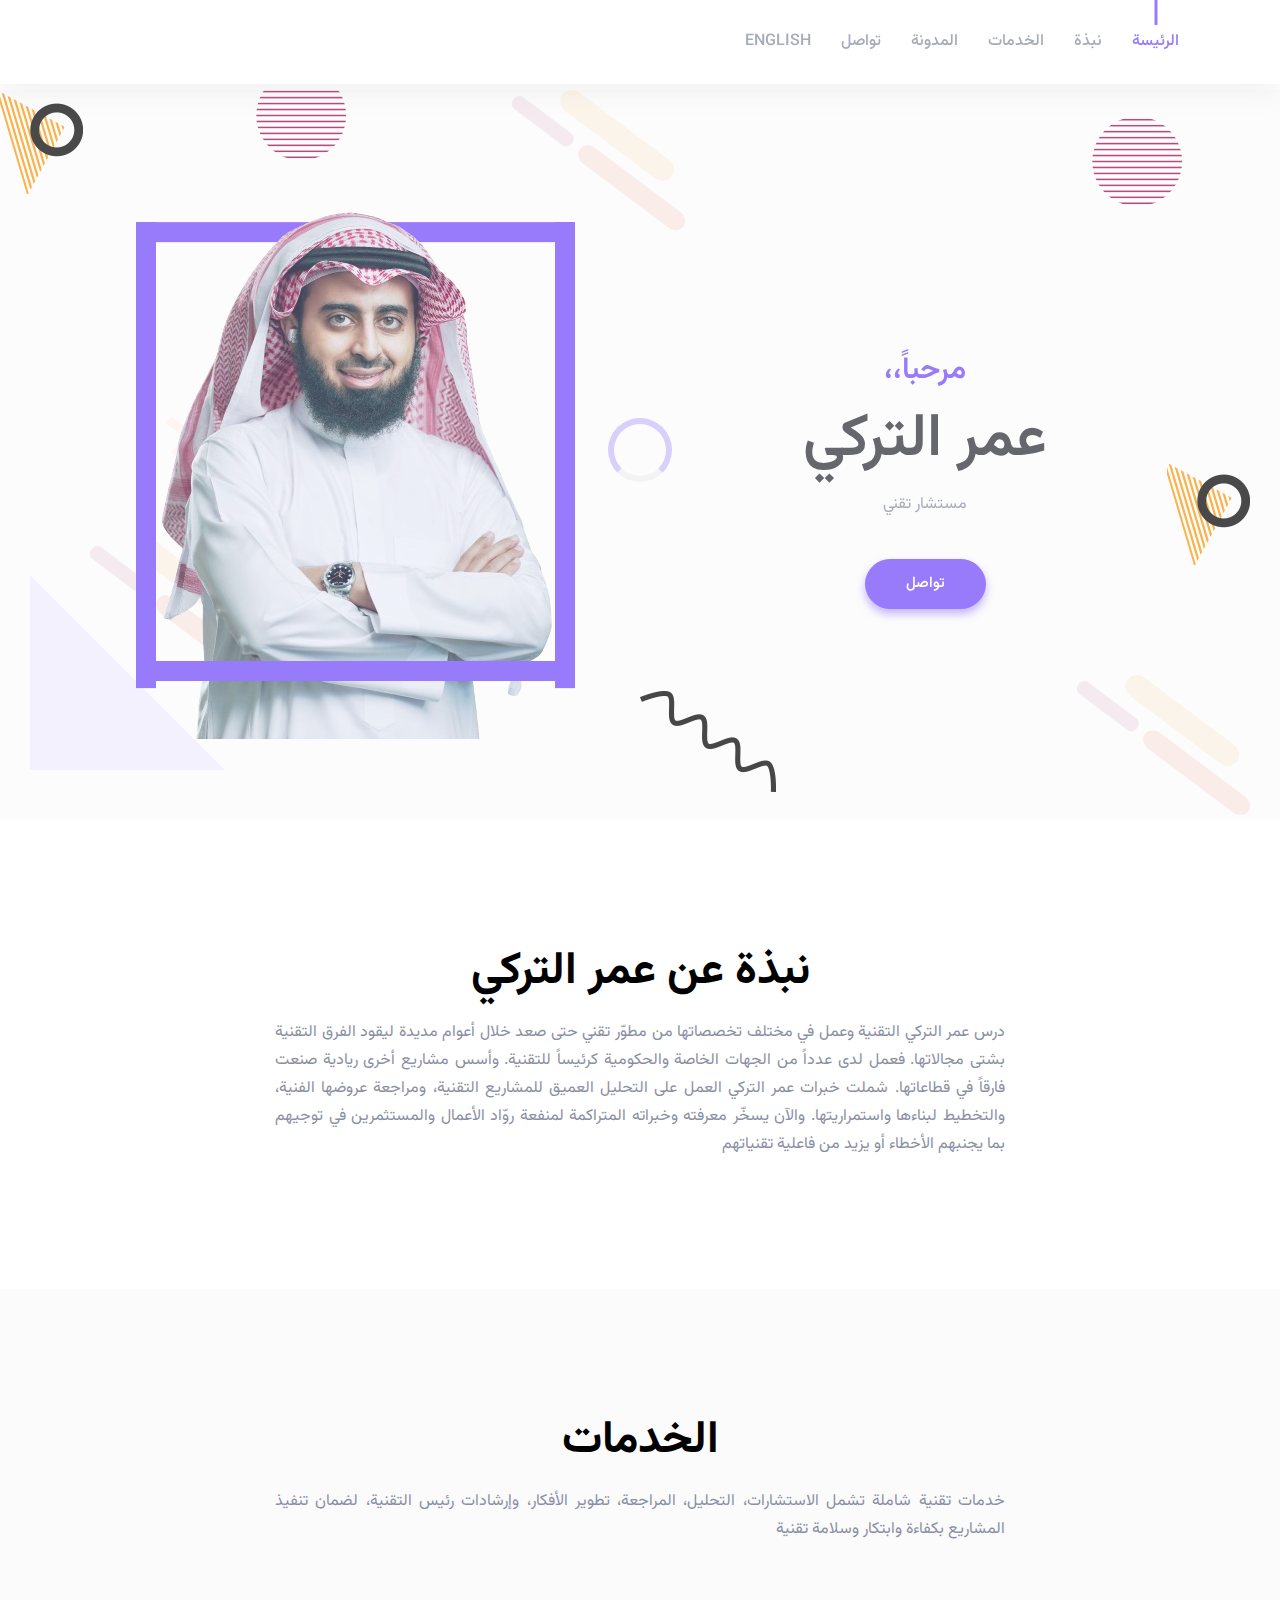
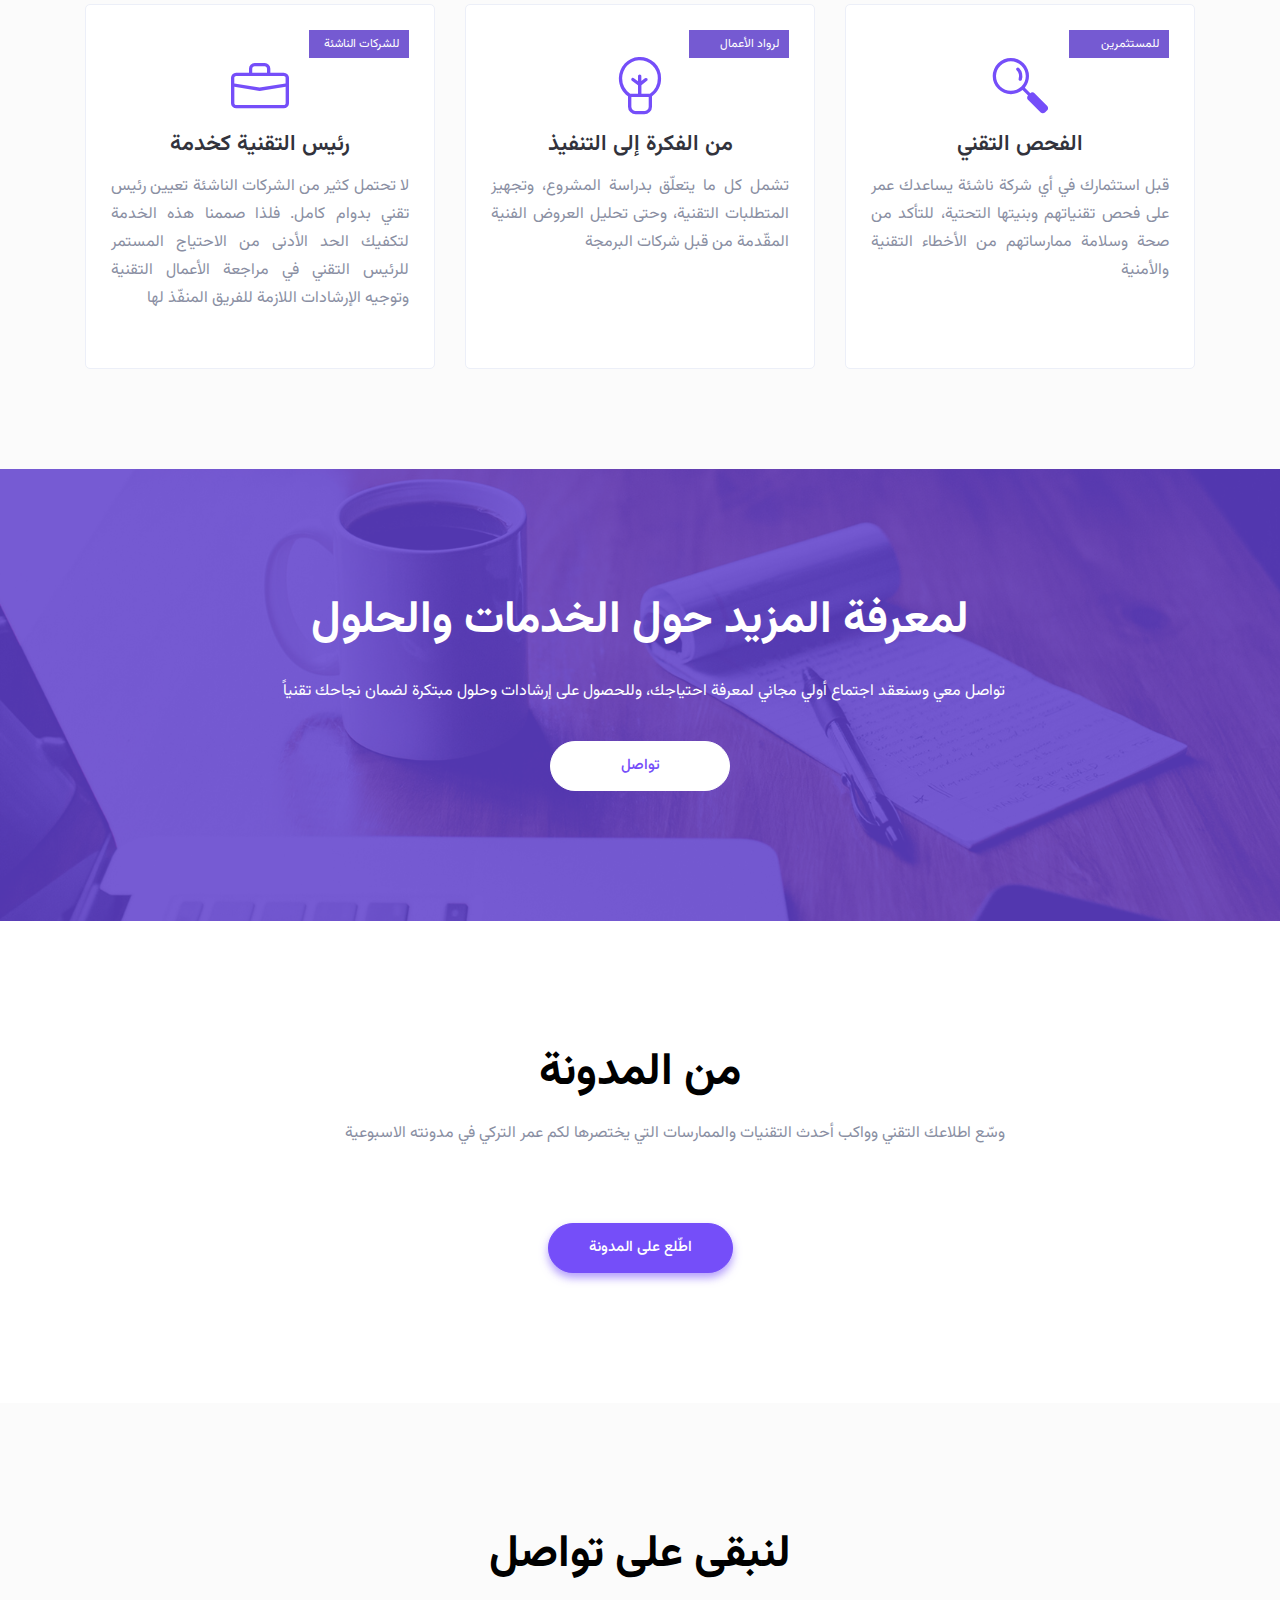
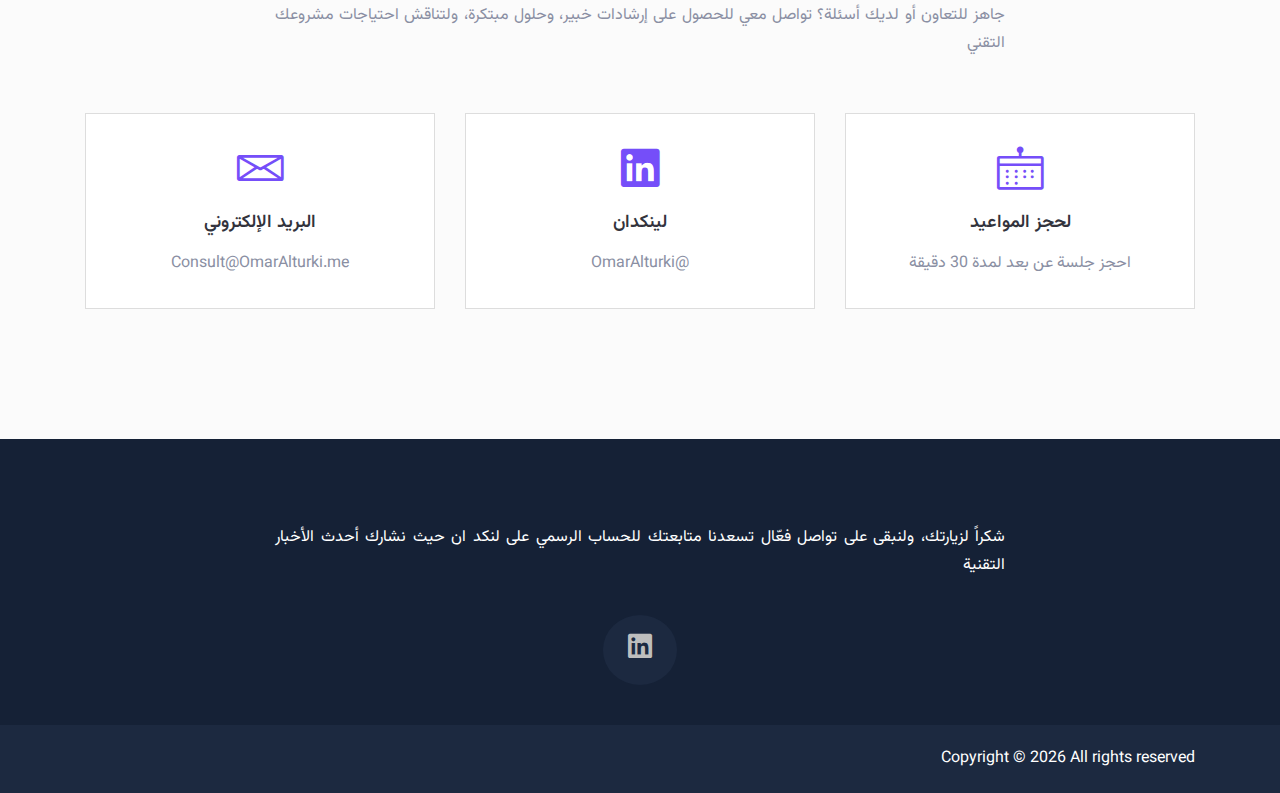
==== commit 1d3e18a1: "Update index.html" ====
--- a/index.html
+++ b/index.html
@@ -48,25 +48,27 @@
             "الشركات الناشئة",
             "التحليل التقني",
             "خدمات رئيس التقنية"
+            "مستشار تقني"
+            "ريادة الأعمال"
           ],
           "hasOccupation": {
             "@type": "Occupation",
             "name": "مستشار تقني",
-            "skills": ["الاستشارات التقنية", "الشركات الناشئة", "التحليل التقني", "خدمات رئيس التقنية"]
+            "skills": ["الاستشارات التقنية", "الشركات الناشئة", "التحليل التقني", "خدمات رئيس التقنية" ,"مستشار تقني" ,"ريادة الأعمال"]
           }
         }
     </script>
 
     <!--====== Required meta tags ======-->
     <meta http-equiv="x-ua-compatible" content="ie=edge">
-    <meta name="description" content="عمر التركي - مستشار تقني يقدم خدمات الاستشارات والتحليل والمراجعة للشركات الناشئة والمستثمرين ورواد الأعمال">
-    <meta name="keywords" content="عمر التركي, مستشار تقني, خدمات تقنية, الفحص التقني, تطوير الأفكار, رئيس التقنية, شركات ناشئة, رواد أعمال">
+    <meta name="description" content="عمر التركي هو مستشار تقني يقدم خدمات متخصصة للمستثمرين ورواد الأعمال والشركات الناشئة، تشمل الفحص التقني للتحقق من سلامة تقنيات الشركات الناشئة، ودعم شامل لرواد الأعمال من الفكرة إلى التنفيذ، بالإضافة إلى خدمة رئيس التقنية كخدمة لضمان توجيه ومراجعة الأعمال التقنية للشركات الناشئة بفعالية واحترافية">
+    <meta name="keywords" content="عمر التركي,مستشار تقني,خدمات تقنية,الفحص التقني,الاستشارات التقنية,رئيس التقنية,شركات ناشئة,التحليل التقني,ريادة الأعمال,رواد أعمال">
     <meta name="author" content="عمر التركي">
     <meta name="viewport" content="width=device-width, initial-scale=1, shrink-to-fit=no">
 
     <!--====== Open Graph meta tags ======-->
     <meta property="og:title" content="عمر التركي - مستشار تقني">
-    <meta property="og:description" content="خدمات تقنية شاملة تشمل الاستشارات، التحليل، المراجعة، تطوير الأفكار، وإرشادات رئيس التقنية">
+    <meta property="og:description" content="عمر التركي هو مستشار تقني يقدم خدمات متخصصة تشمل الفحص التقني للتحقق من سلامة تقنيات الشركات الناشئة، ودعم شامل لرواد الأعمال من الفكرة إلى التنفيذ، بالإضافة إلى خدمة رئيس التقنية كخدمة لضمان توجيه ومراجعة الأعمال التقنية للشركات الناشئة بفعالية واحترافية">
     <meta property="og:image" content="https://omaralturki.me/assets/images/banner/hero.png">
     <meta property="og:url" content="https://omaralturki.me">
     <meta property="og:type" content="website">
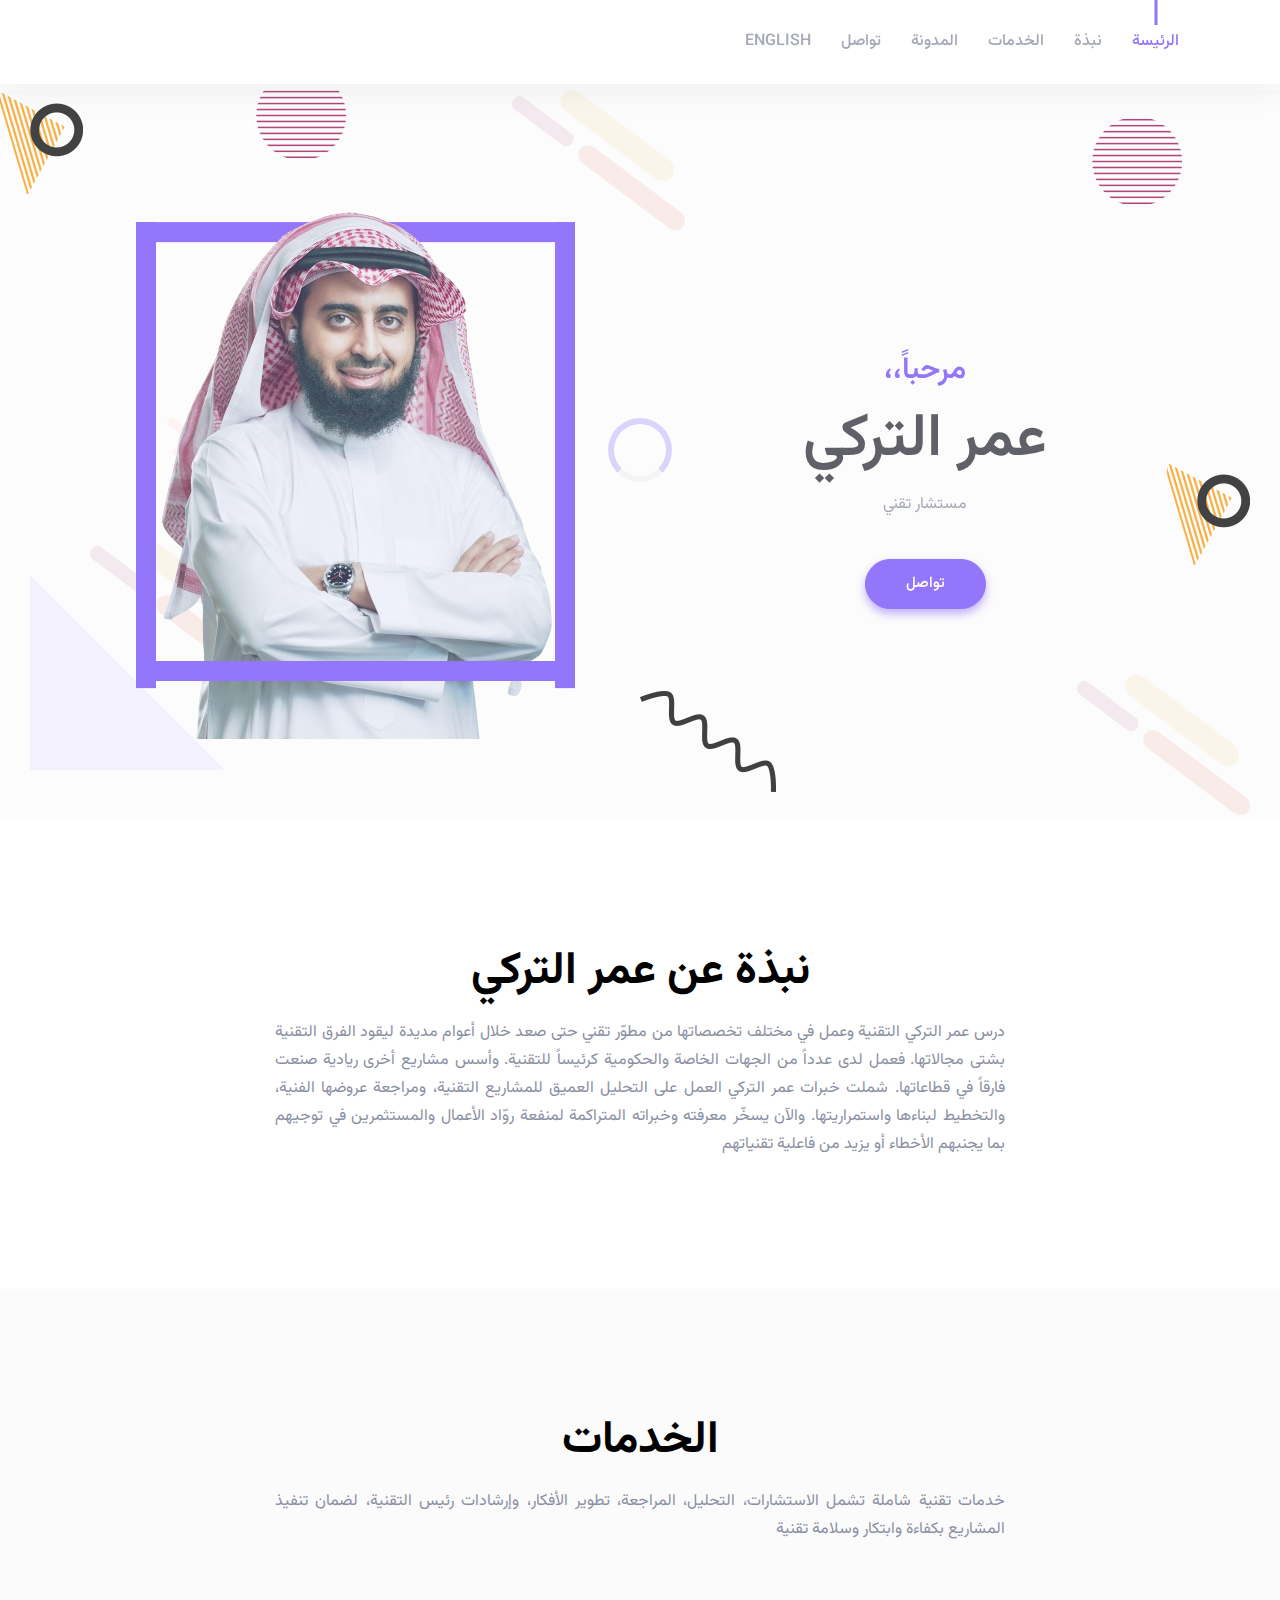
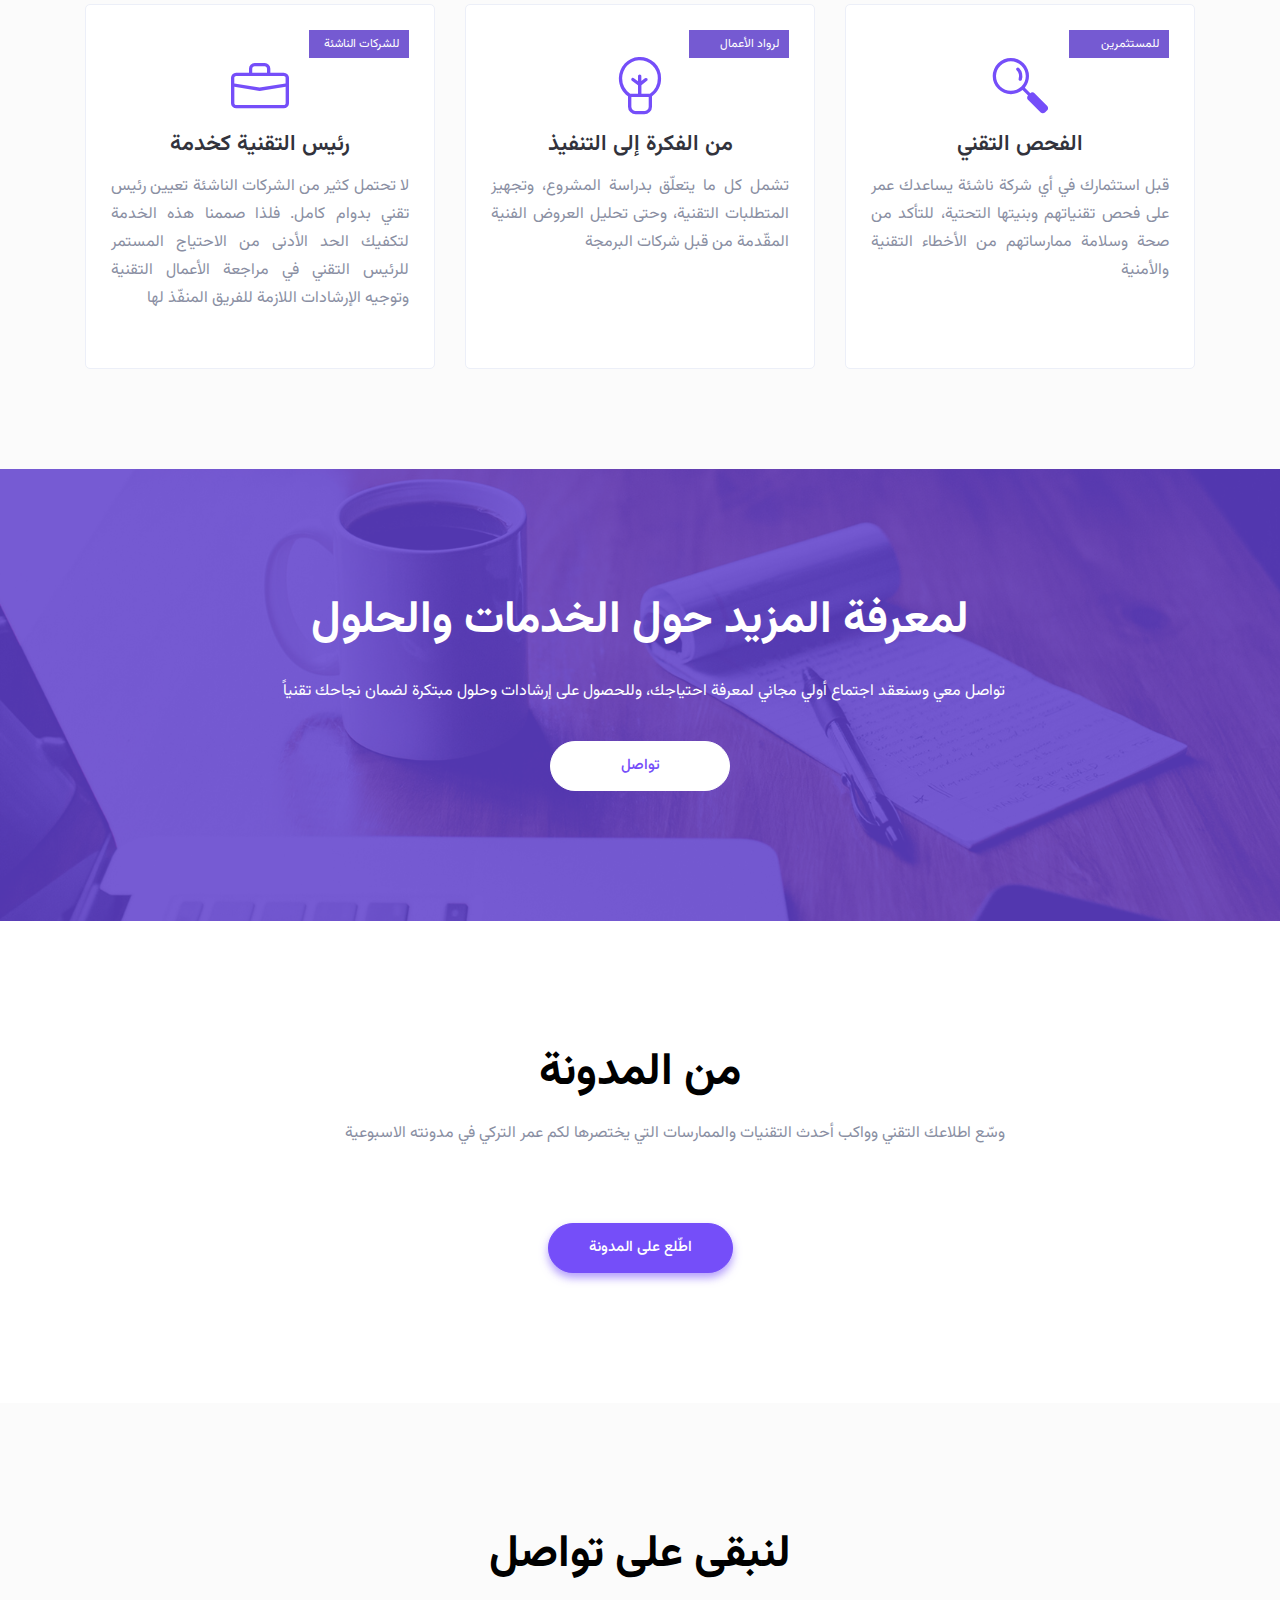
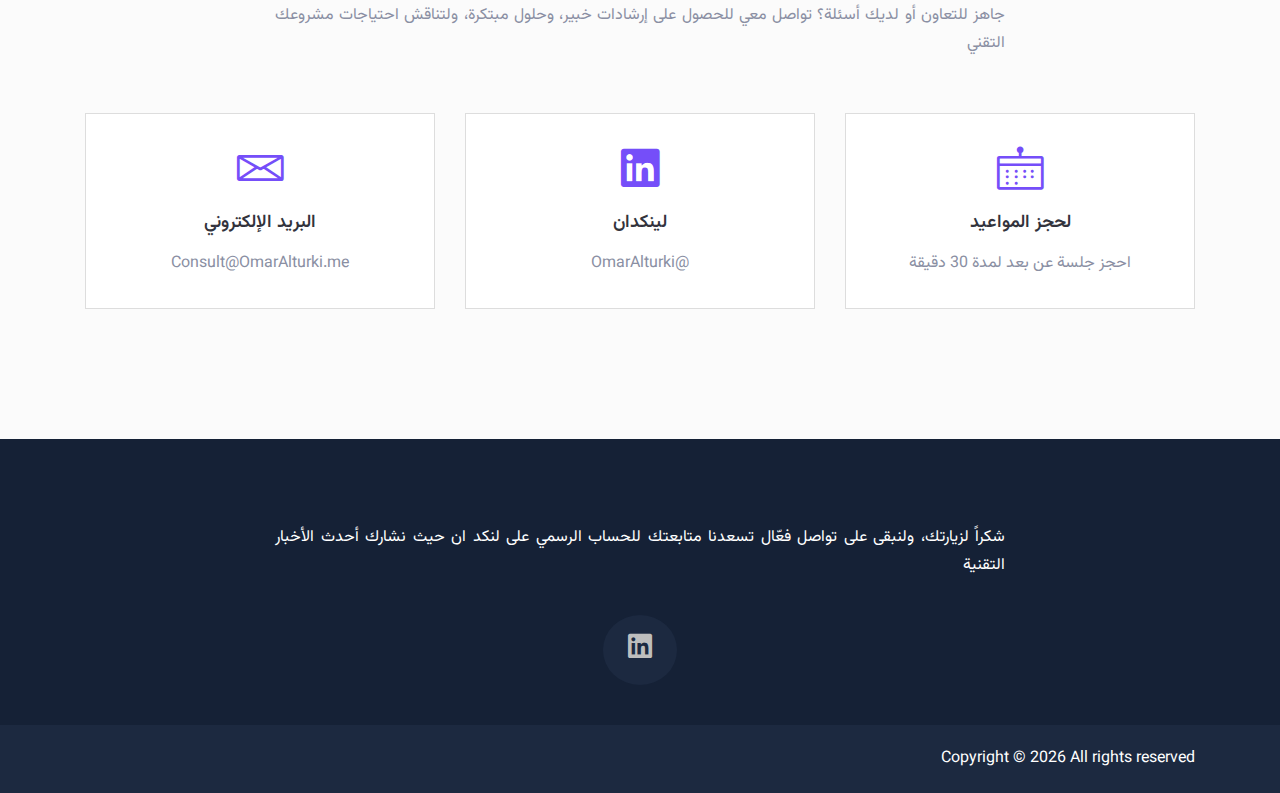
==== commit 6d73a9ee: "Update index.html" ====
--- a/index.html
+++ b/index.html
@@ -61,14 +61,14 @@
 
     <!--====== Required meta tags ======-->
     <meta http-equiv="x-ua-compatible" content="ie=edge">
-    <meta name="description" content="عمر التركي هو مستشار تقني يقدم خدمات متخصصة للمستثمرين ورواد الأعمال والشركات الناشئة، تشمل الفحص التقني للتحقق من سلامة تقنيات الشركات الناشئة، ودعم شامل لرواد الأعمال من الفكرة إلى التنفيذ، بالإضافة إلى خدمة رئيس التقنية كخدمة لضمان توجيه ومراجعة الأعمال التقنية للشركات الناشئة بفعالية واحترافية">
+    <meta name="description" content="خدمات استشارية تقنية | لرواد الأعمال: من الفكرة إلى النمو | للمستثمرين: الفحص التقني للمشاريع المستثمر فيها | للشركات الناشئة: CTO كخدمة">
     <meta name="keywords" content="عمر التركي,مستشار تقني,خدمات تقنية,الفحص التقني,الاستشارات التقنية,رئيس التقنية,شركات ناشئة,التحليل التقني,ريادة الأعمال,رواد أعمال">
     <meta name="author" content="عمر التركي">
     <meta name="viewport" content="width=device-width, initial-scale=1, shrink-to-fit=no">
 
     <!--====== Open Graph meta tags ======-->
     <meta property="og:title" content="عمر التركي - مستشار تقني">
-    <meta property="og:description" content="عمر التركي هو مستشار تقني يقدم خدمات متخصصة تشمل الفحص التقني للتحقق من سلامة تقنيات الشركات الناشئة، ودعم شامل لرواد الأعمال من الفكرة إلى التنفيذ، بالإضافة إلى خدمة رئيس التقنية كخدمة لضمان توجيه ومراجعة الأعمال التقنية للشركات الناشئة بفعالية واحترافية">
+    <meta property="og:description" content="خدمات استشارية تقنية | لرواد الأعمال: من الفكرة إلى النمو | للمستثمرين: الفحص التقني للمشاريع المستثمر فيها | للشركات الناشئة: CTO كخدمة">
     <meta property="og:image" content="https://omaralturki.me/assets/images/banner/hero.png">
     <meta property="og:url" content="https://omaralturki.me">
     <meta property="og:type" content="website">
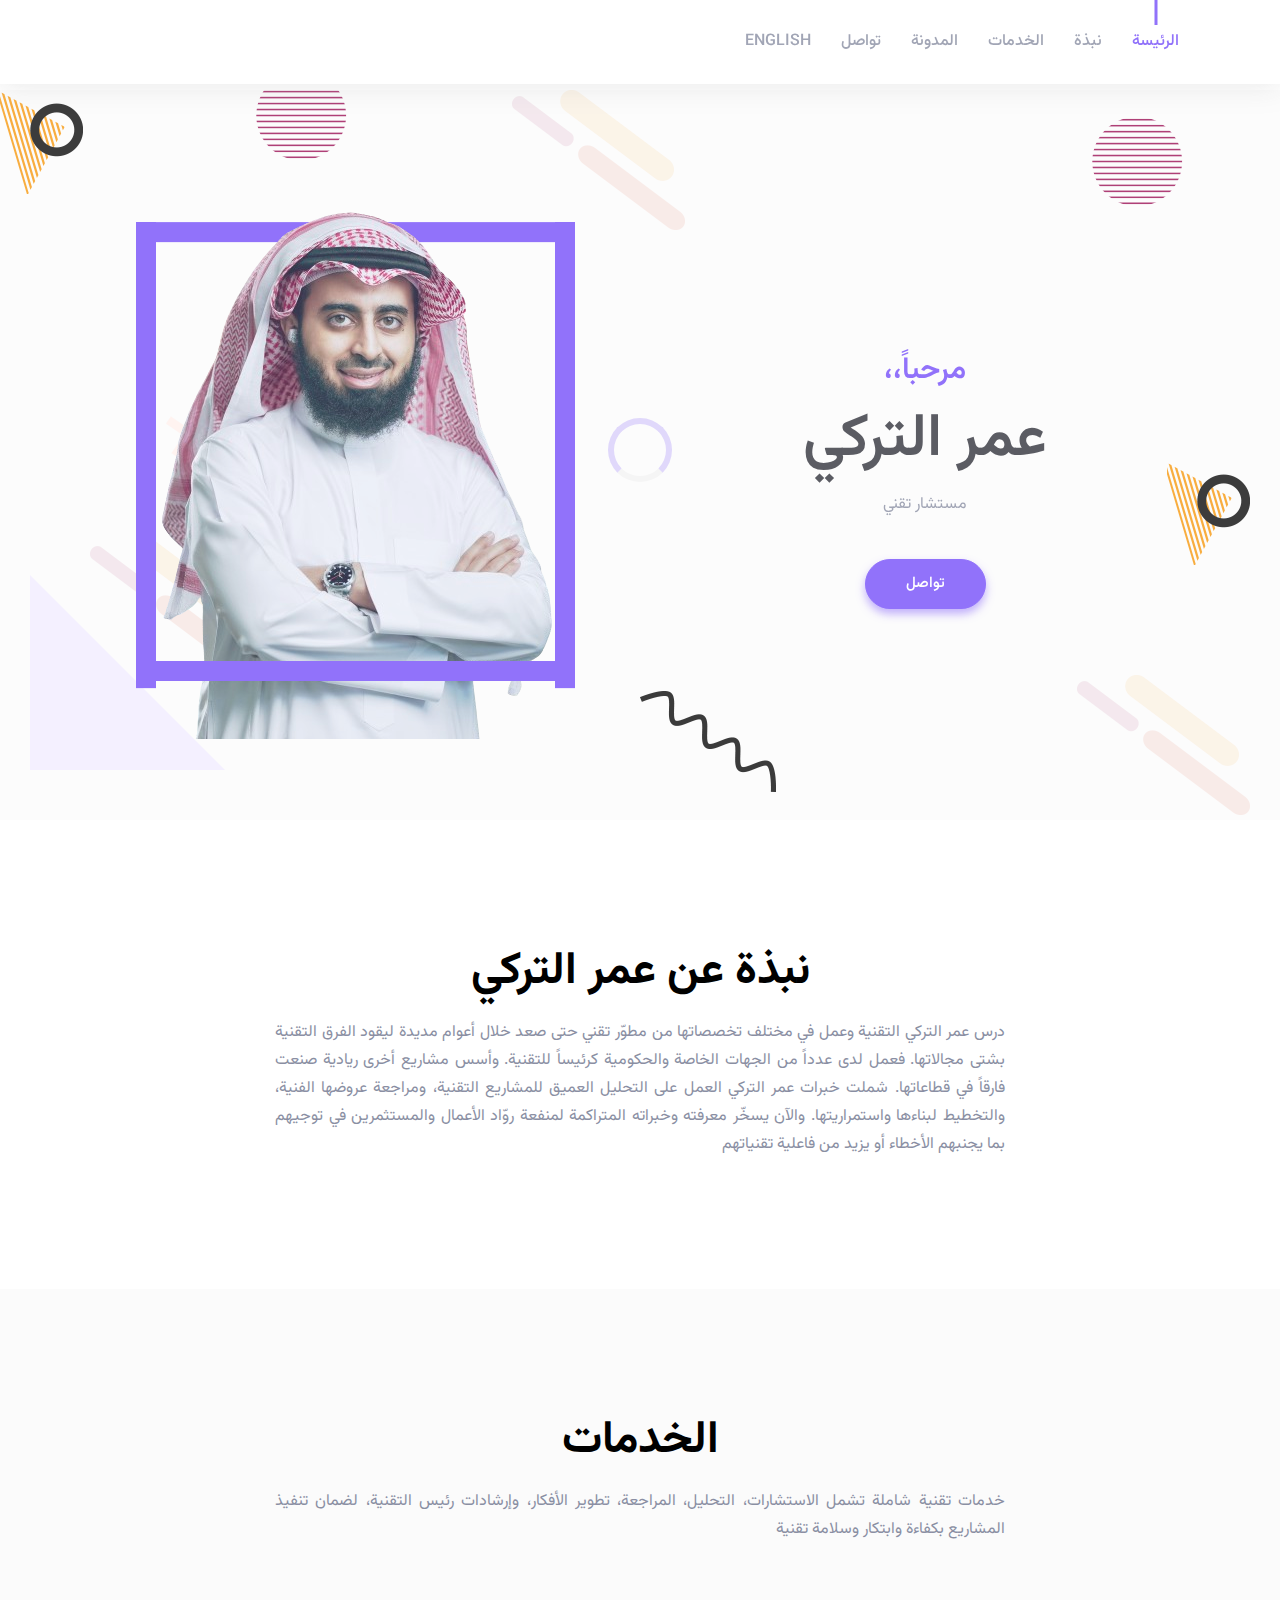
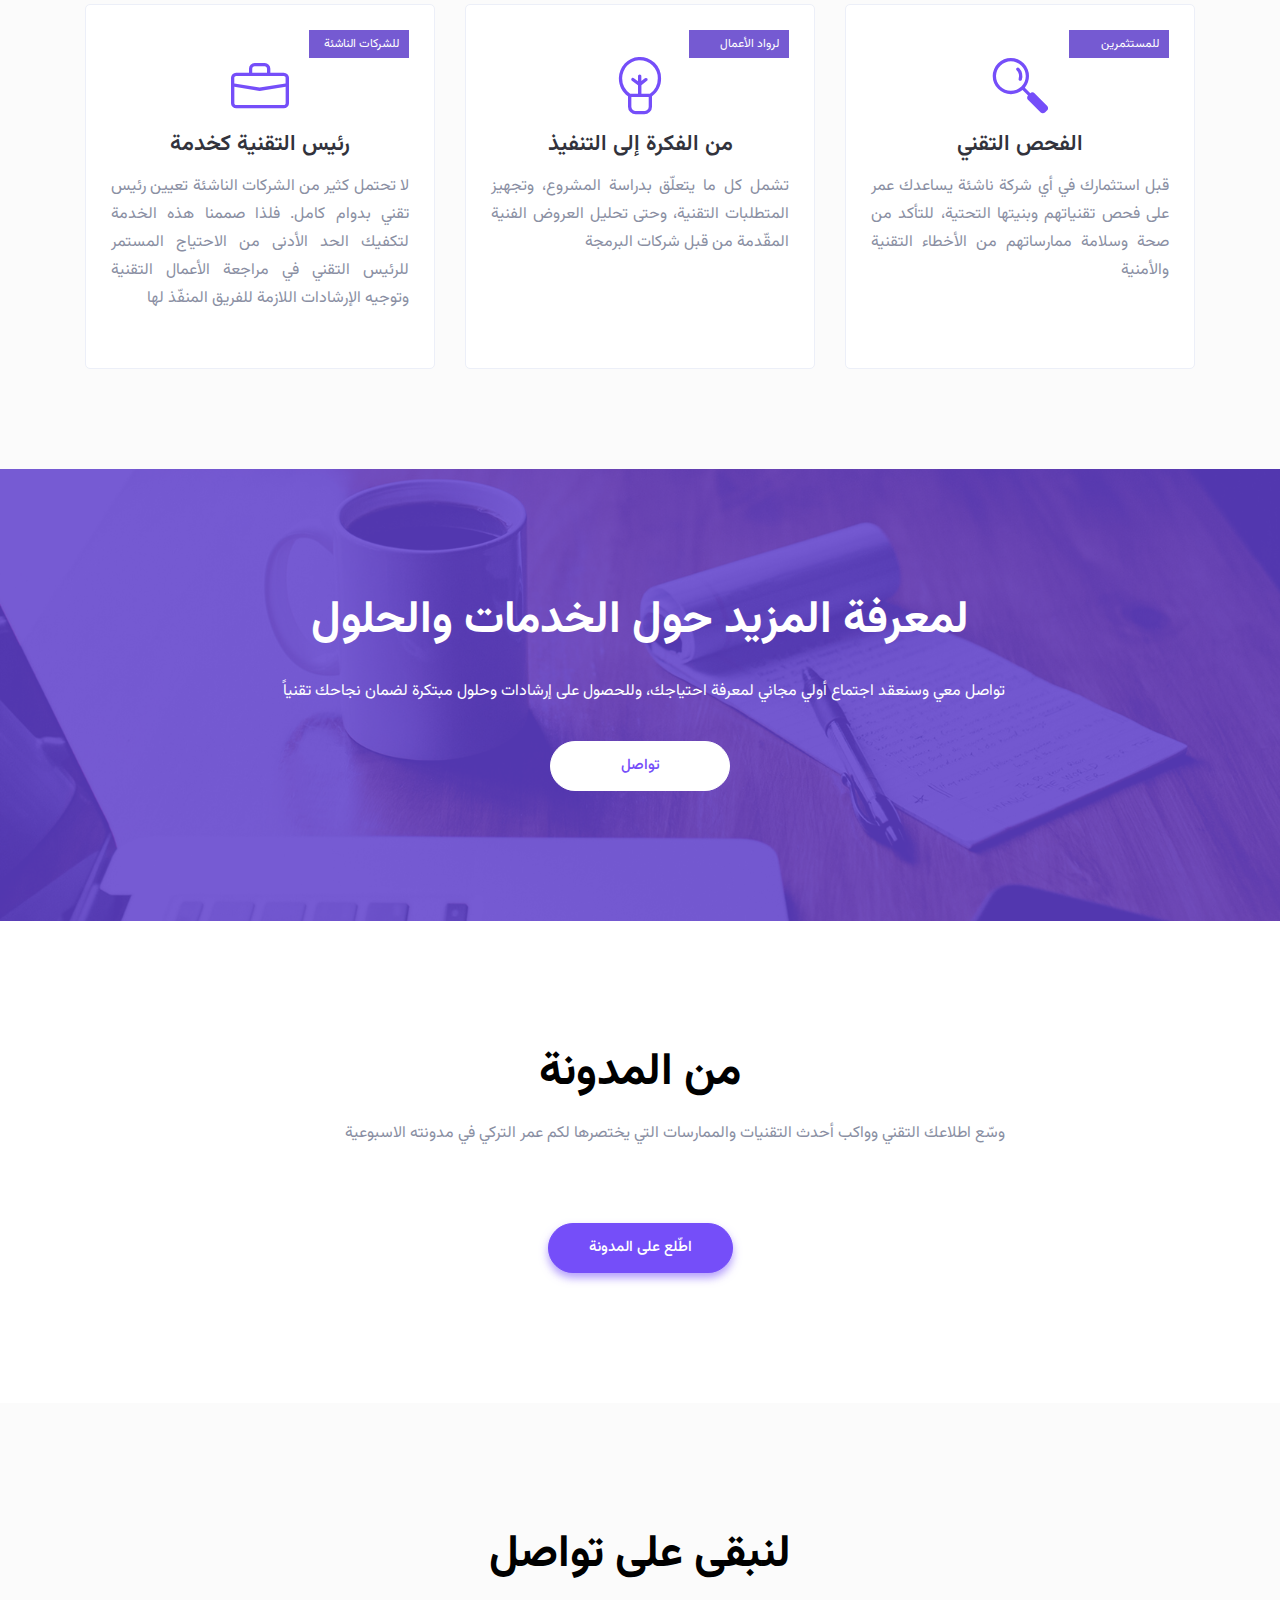
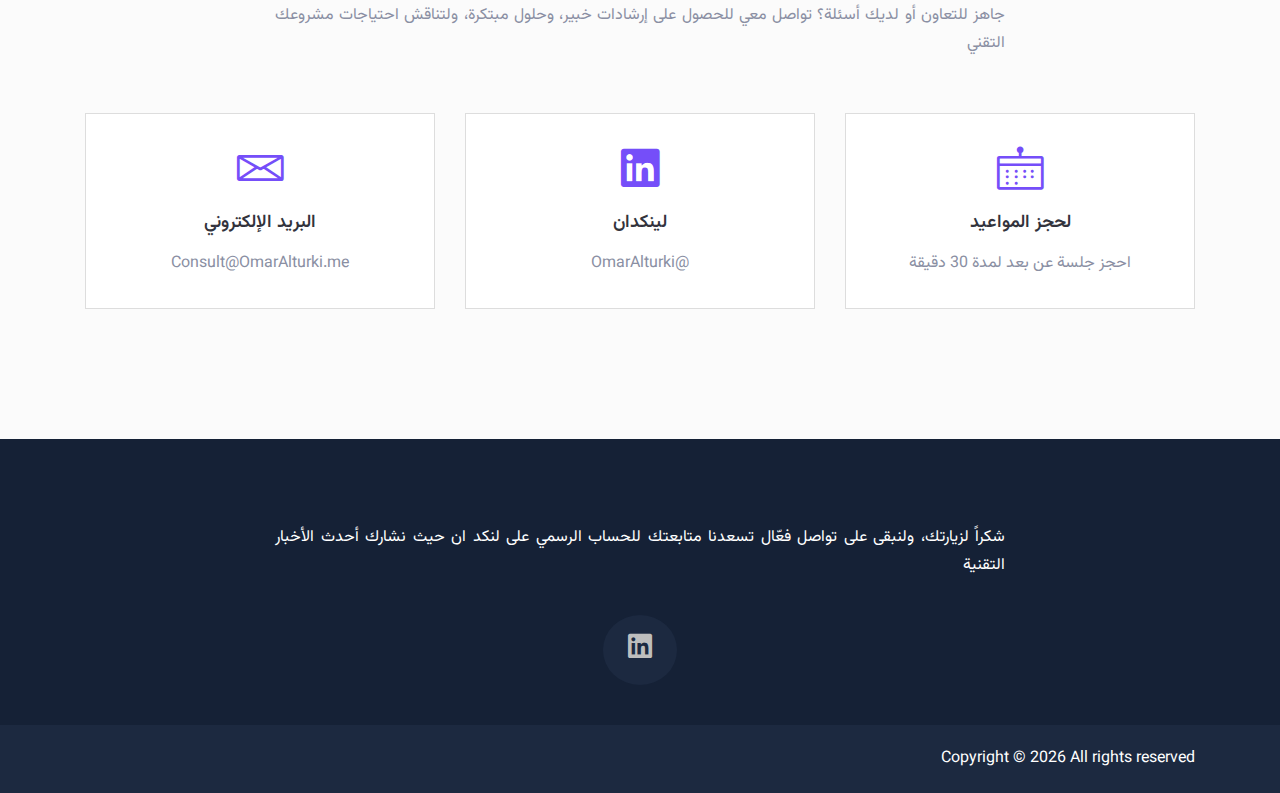
==== commit d9ad7732: "Update index.html" ====
--- a/index.html
+++ b/index.html
@@ -47,8 +47,8 @@
             "الاستشارات التقنية",
             "الشركات الناشئة",
             "التحليل التقني",
-            "خدمات رئيس التقنية"
-            "مستشار تقني"
+            "خدمات رئيس التقنية",
+            "مستشار تقني",
             "ريادة الأعمال"
           ],
           "hasOccupation": {
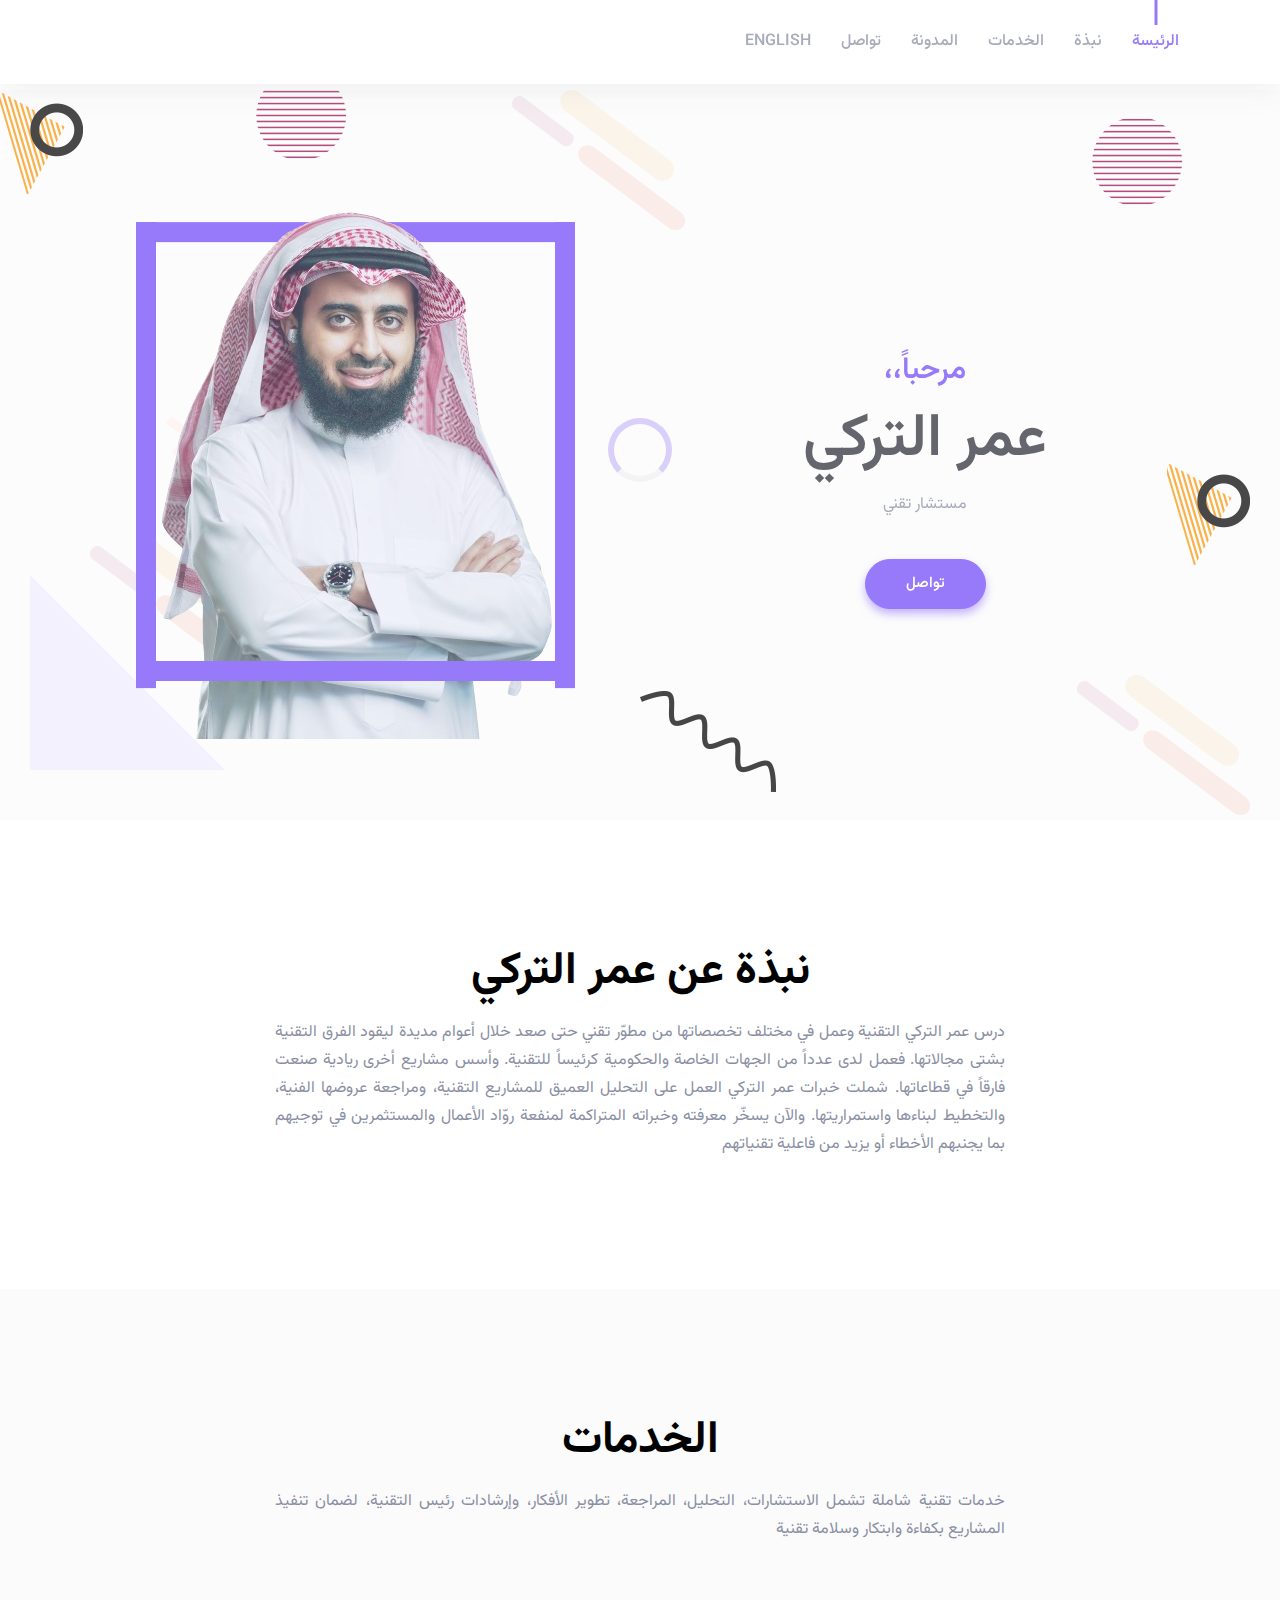
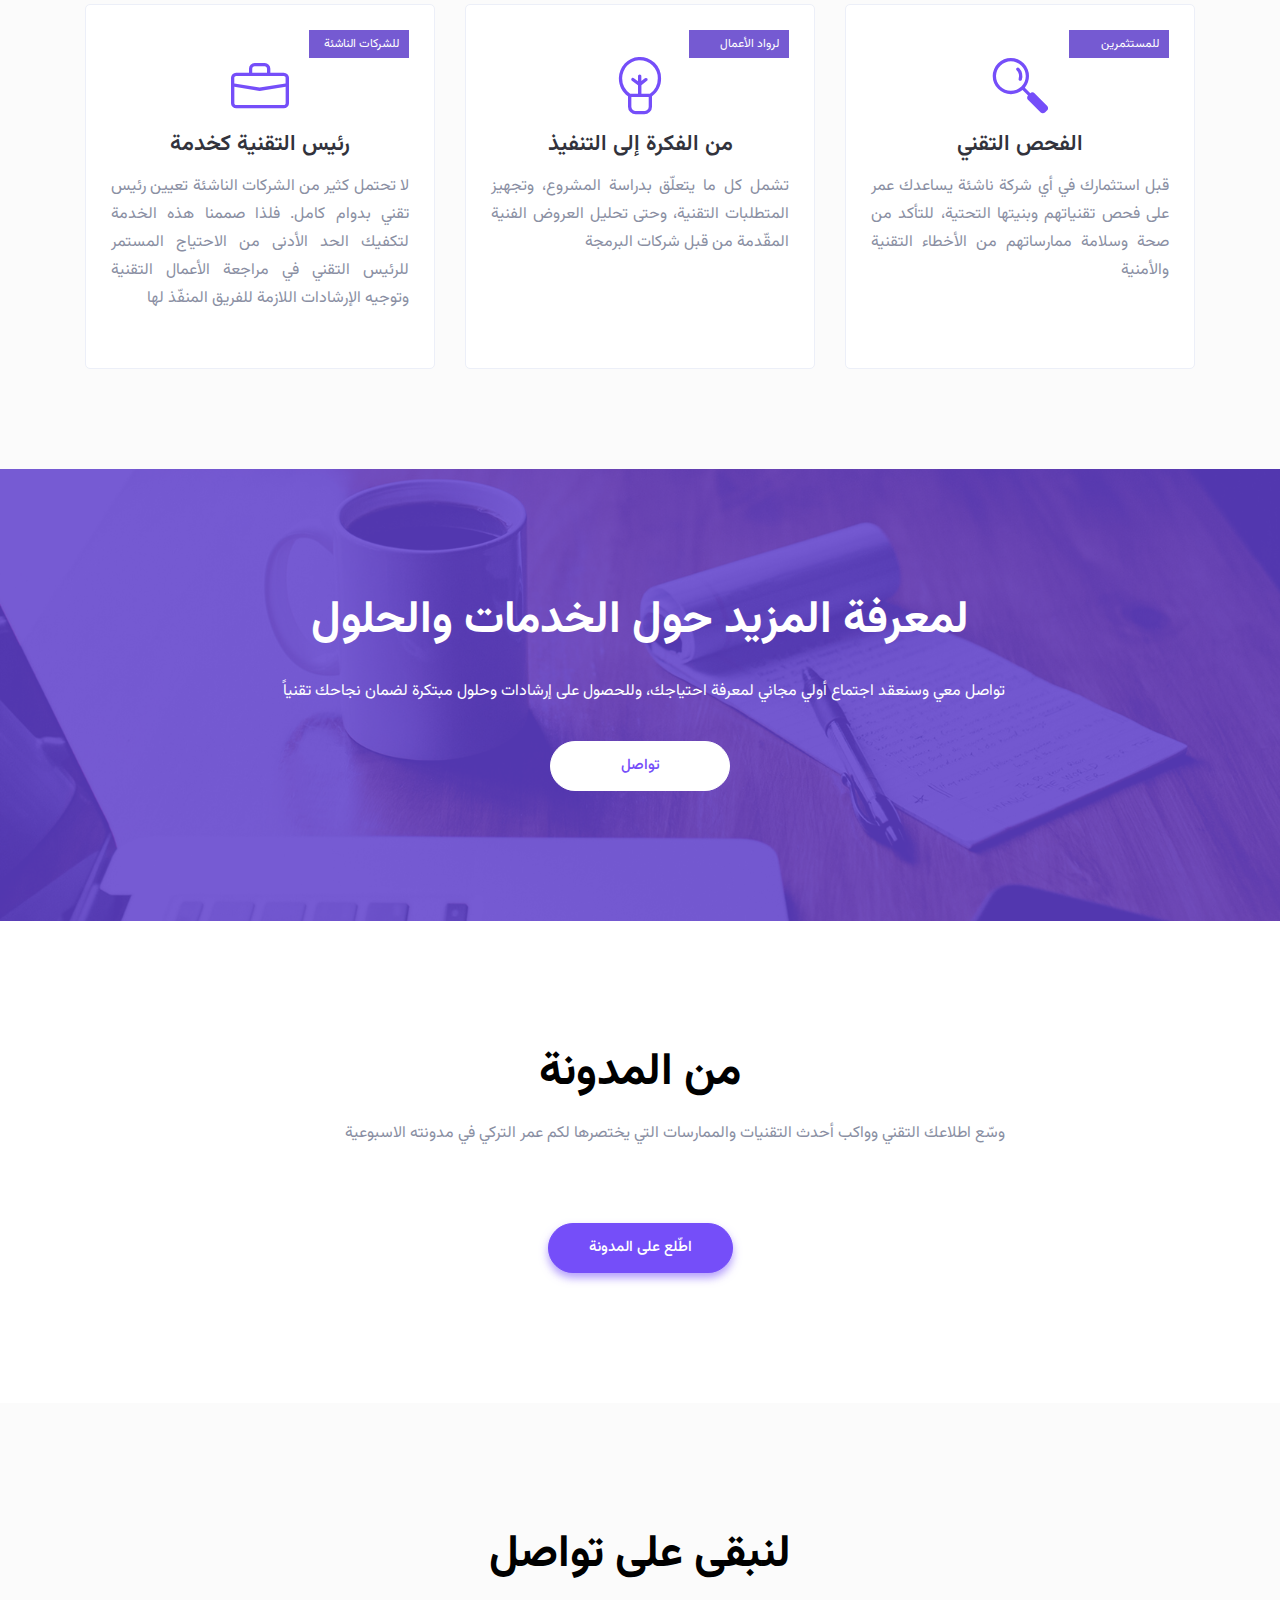
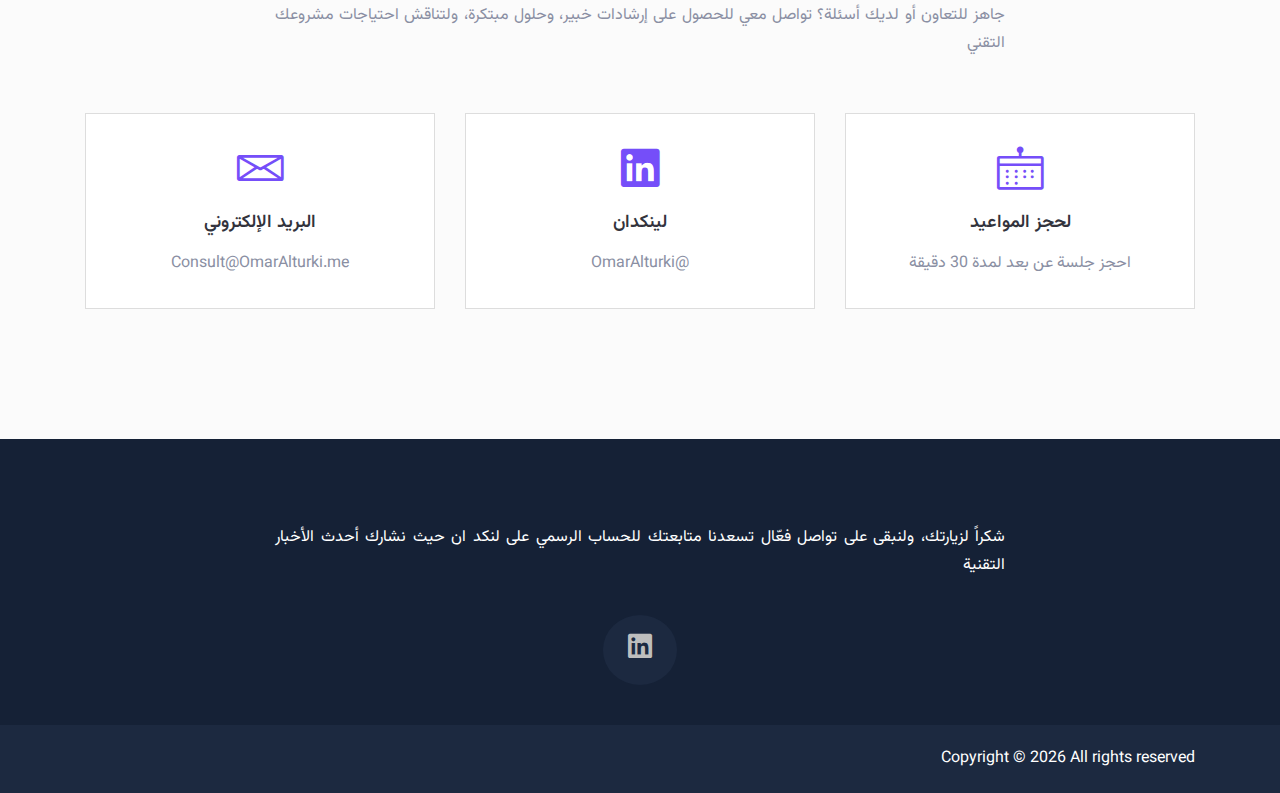
==== commit e83dfbc0: "Update index.html" ====
--- a/index.html
+++ b/index.html
@@ -176,7 +176,7 @@
                 <div class="row">
                     <div class="col-lg-12">
                         <nav class="navbar navbar-expand-lg">
-                            <a class="navbar-brand" href="index.html">
+                            <a class="navbar-brand" href="index">
                                 <!-- Logo can be placed here -->
                             </a>
                             <!-- Navbar toggler for mobile view -->
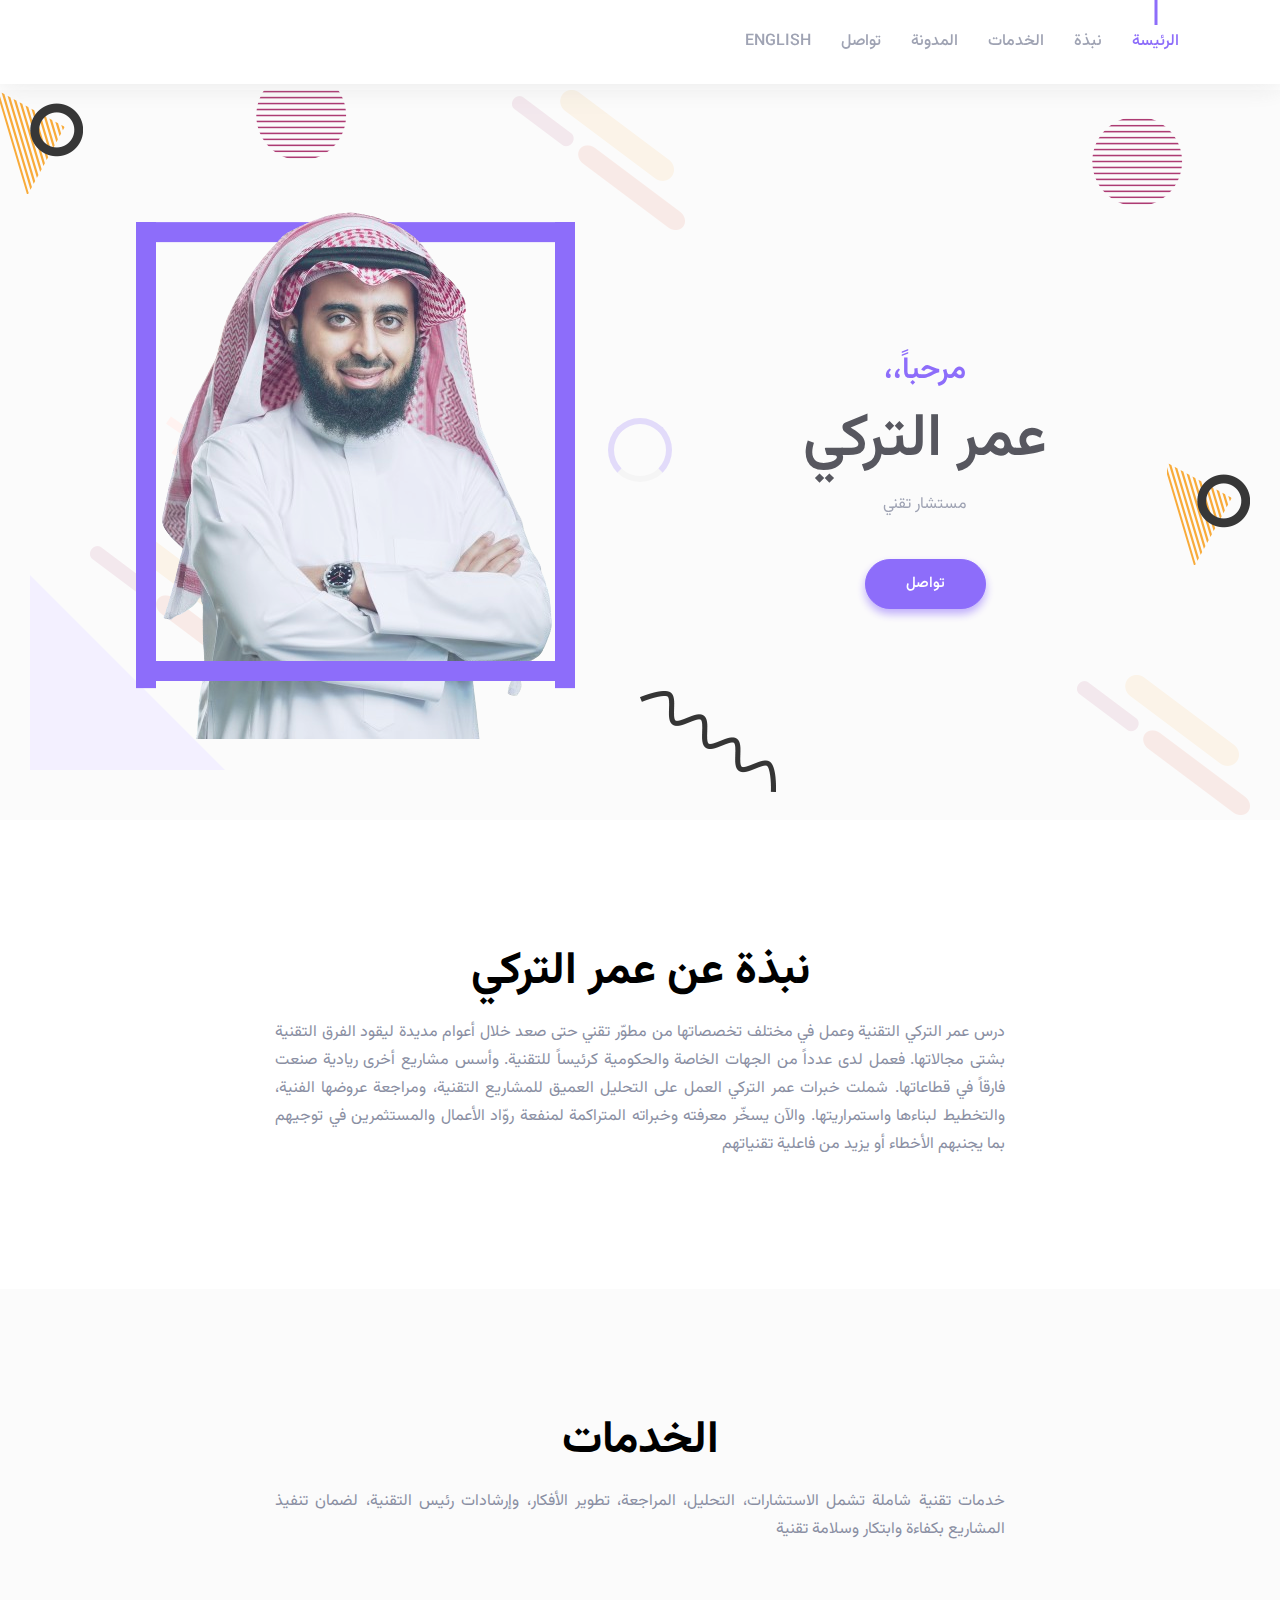
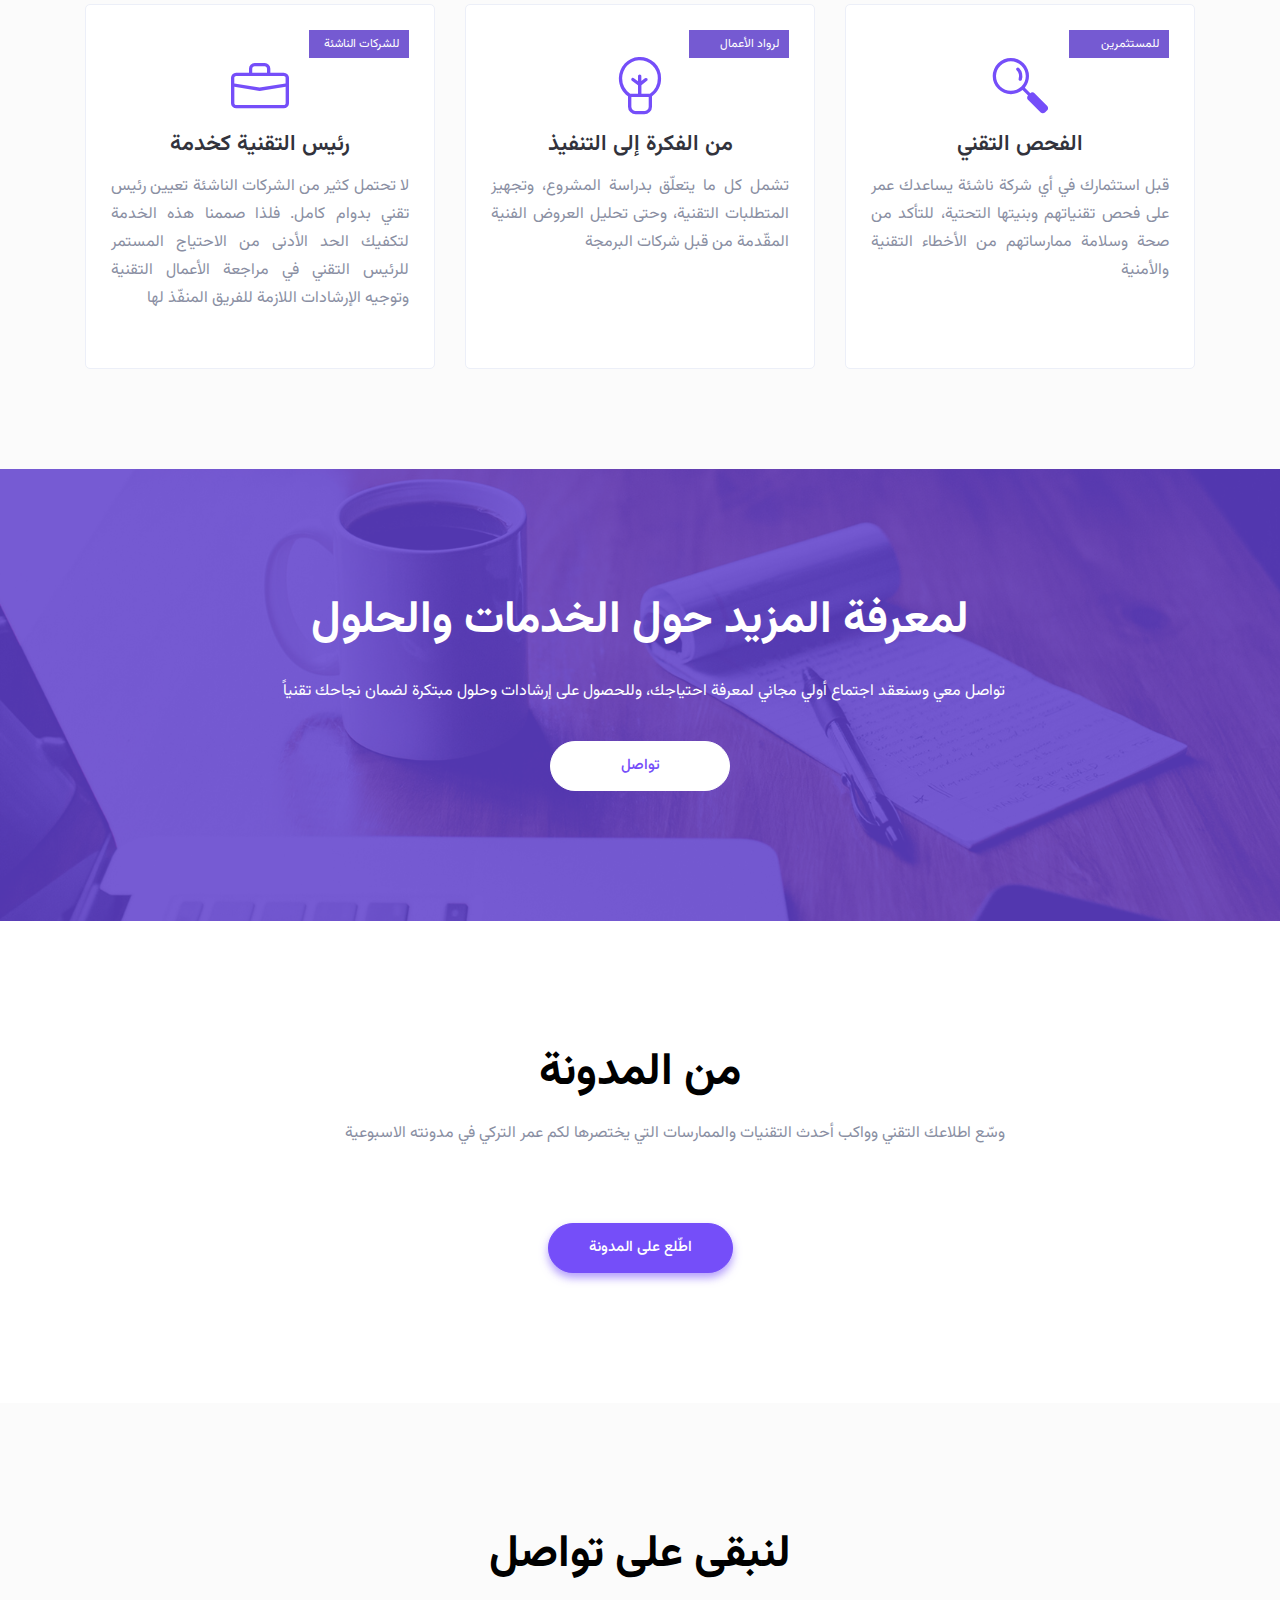
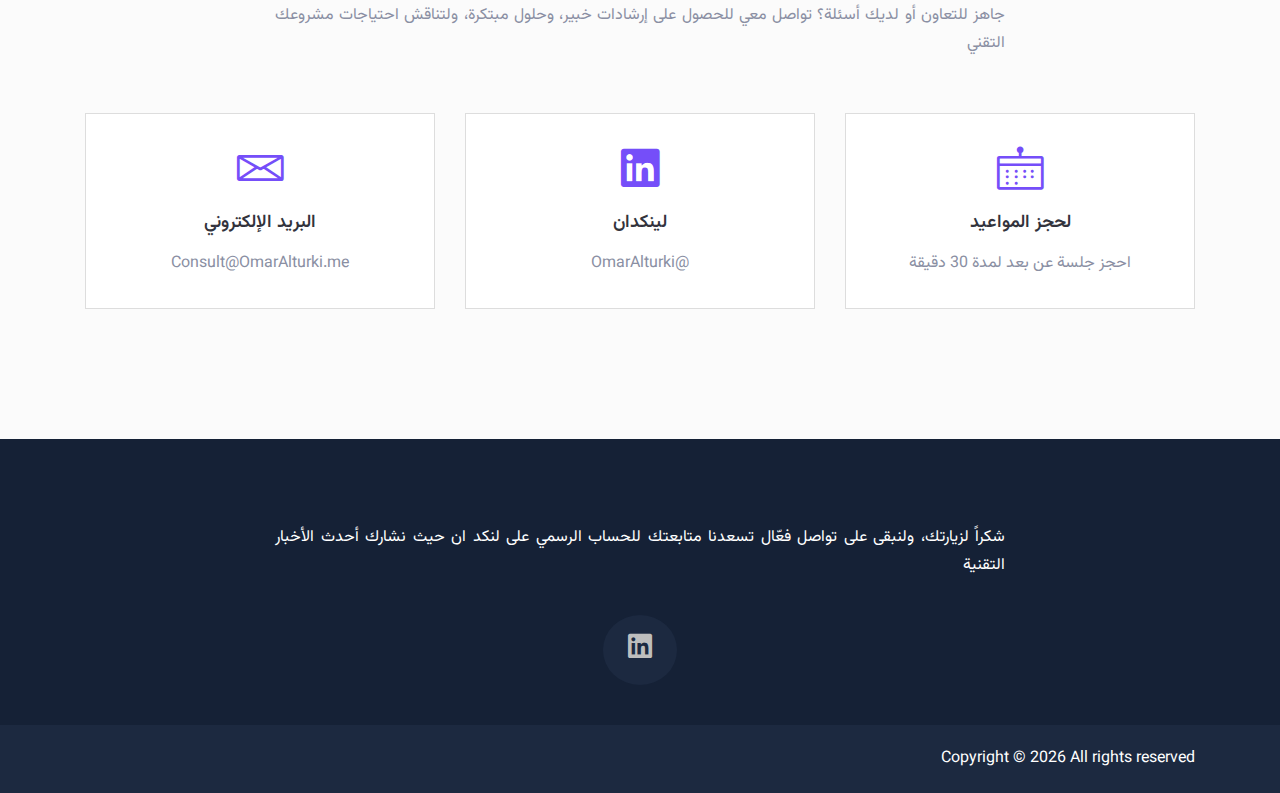
==== commit 9bee3afa: "Update index.html" ====
--- a/index.html
+++ b/index.html
@@ -47,14 +47,14 @@
             "الاستشارات التقنية",
             "الشركات الناشئة",
             "التحليل التقني",
-            "خدمات رئيس التقنية",
+            "رئيس تقني",
             "مستشار تقني",
             "ريادة الأعمال"
           ],
           "hasOccupation": {
             "@type": "Occupation",
             "name": "مستشار تقني",
-            "skills": ["الاستشارات التقنية", "الشركات الناشئة", "التحليل التقني", "خدمات رئيس التقنية" ,"مستشار تقني" ,"ريادة الأعمال"]
+            "skills": ["الاستشارات التقنية", "الشركات الناشئة", "التحليل التقني", "رئيس تقني" ,"مستشار تقني" ,"ريادة الأعمال"]
           }
         }
     </script>
@@ -62,7 +62,7 @@
     <!--====== Required meta tags ======-->
     <meta http-equiv="x-ua-compatible" content="ie=edge">
     <meta name="description" content="خدمات استشارية تقنية | لرواد الأعمال: من الفكرة إلى النمو | للمستثمرين: الفحص التقني للمشاريع المستثمر فيها | للشركات الناشئة: CTO كخدمة">
-    <meta name="keywords" content="عمر التركي,مستشار تقني,خدمات تقنية,الفحص التقني,الاستشارات التقنية,رئيس التقنية,شركات ناشئة,التحليل التقني,ريادة الأعمال,رواد أعمال">
+    <meta name="keywords" content="عمر التركي,مستشار تقني,خدمات تقنية,الفحص التقني,الاستشارات التقنية,رئيس تقني,شركات ناشئة,التحليل التقني,ريادة الأعمال,رواد أعمال">
     <meta name="author" content="عمر التركي">
     <meta name="viewport" content="width=device-width, initial-scale=1, shrink-to-fit=no">
 
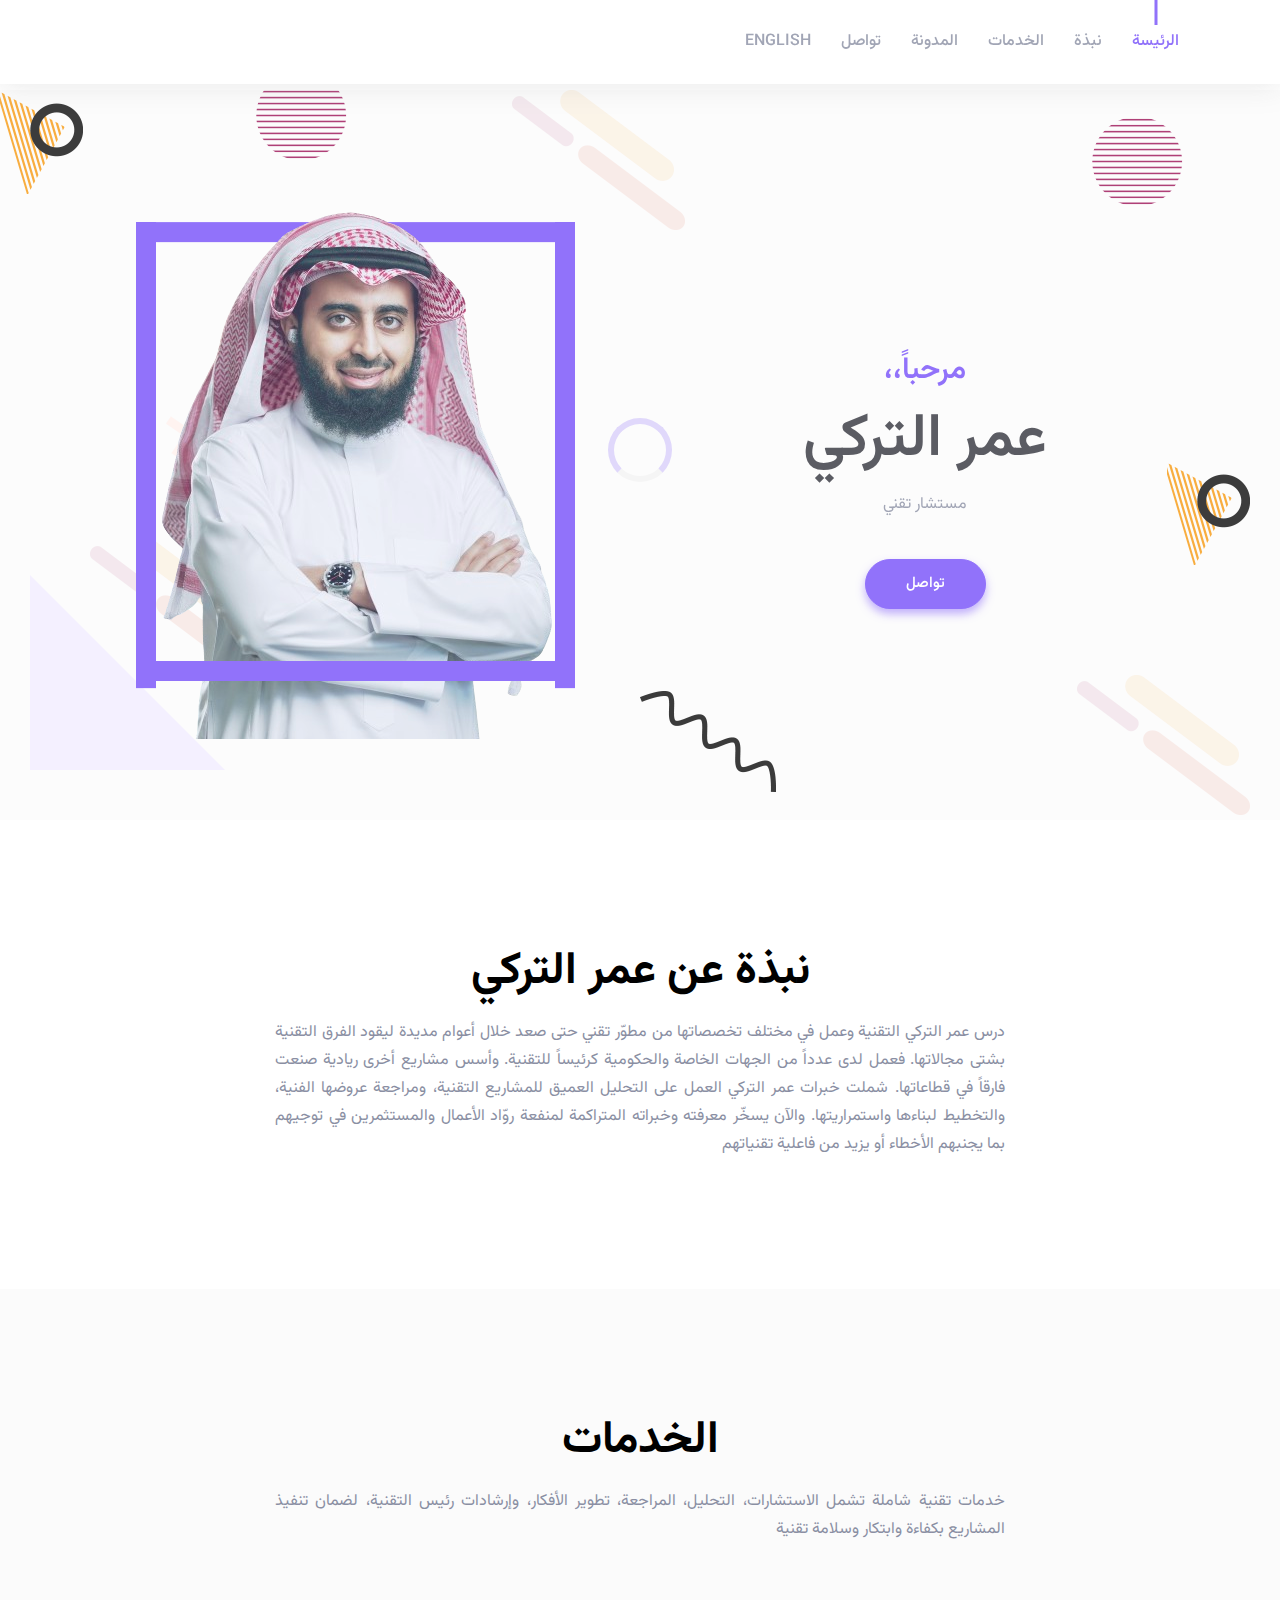
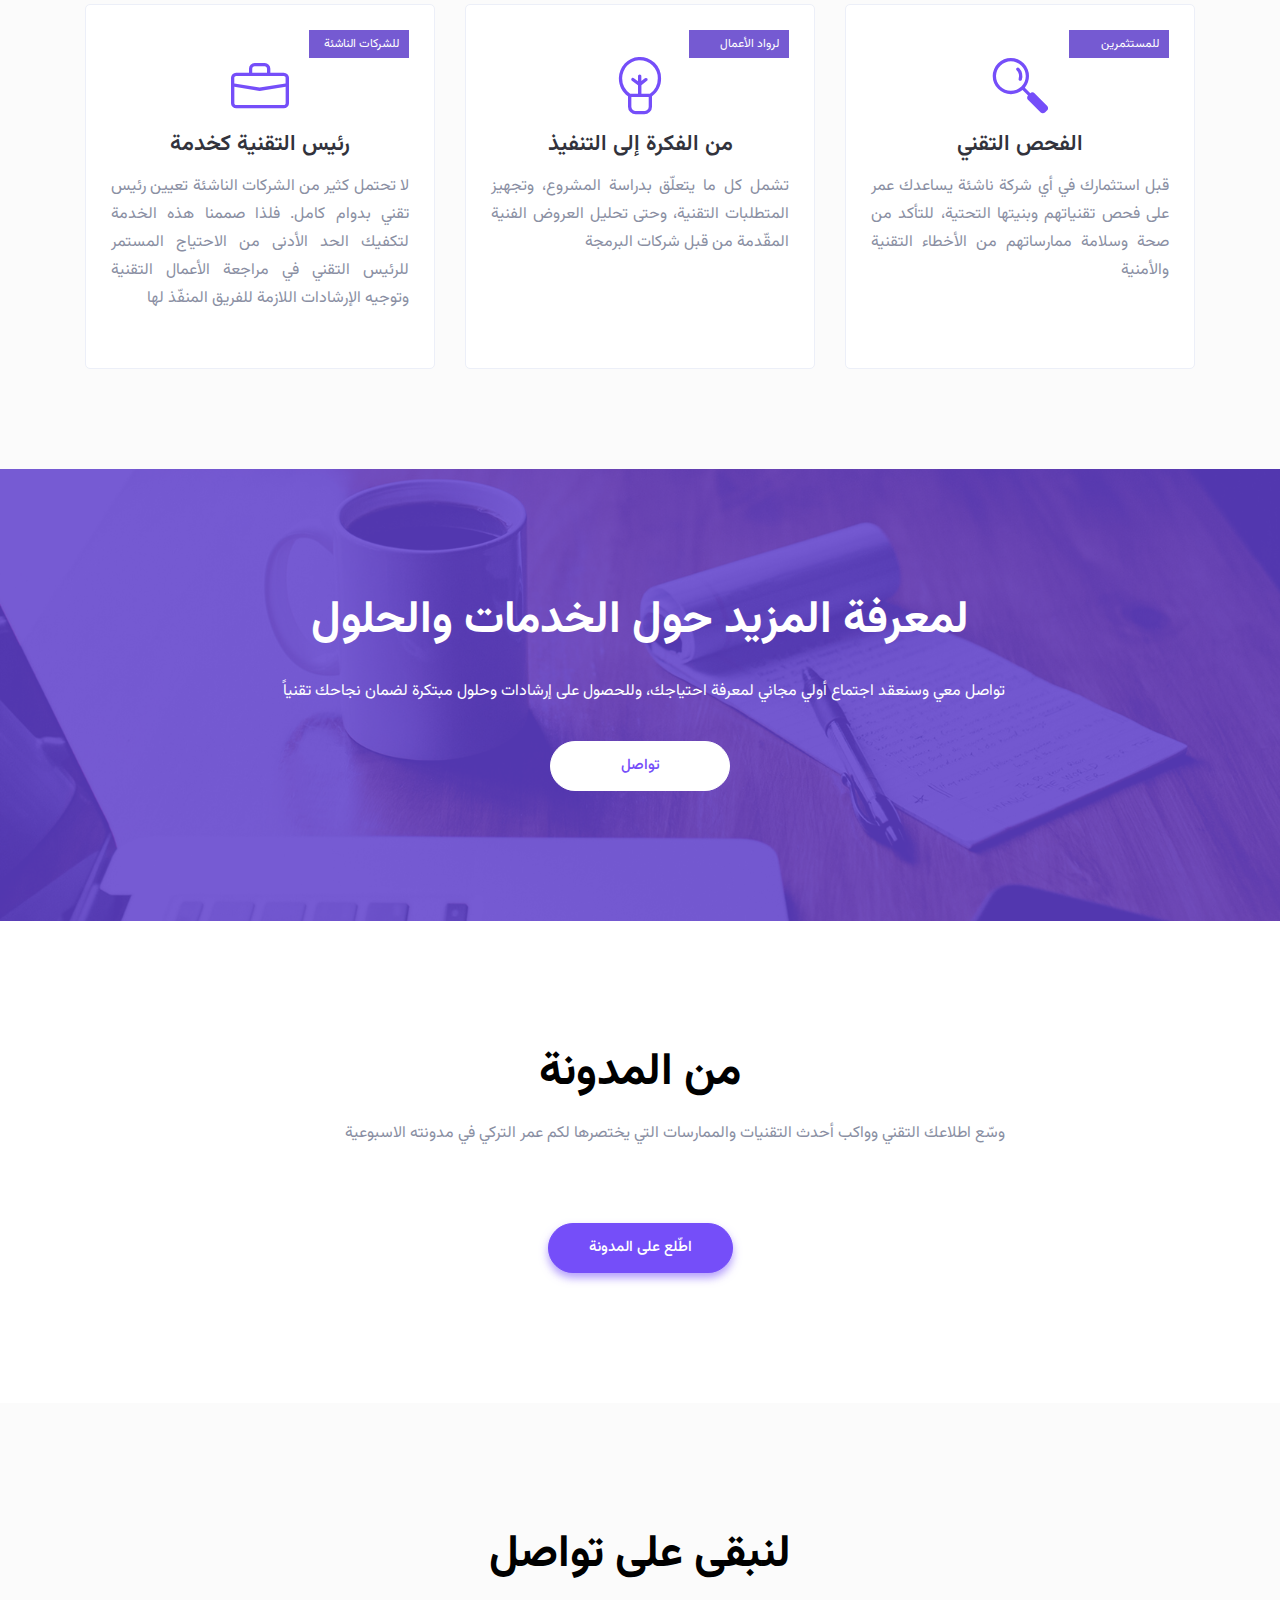
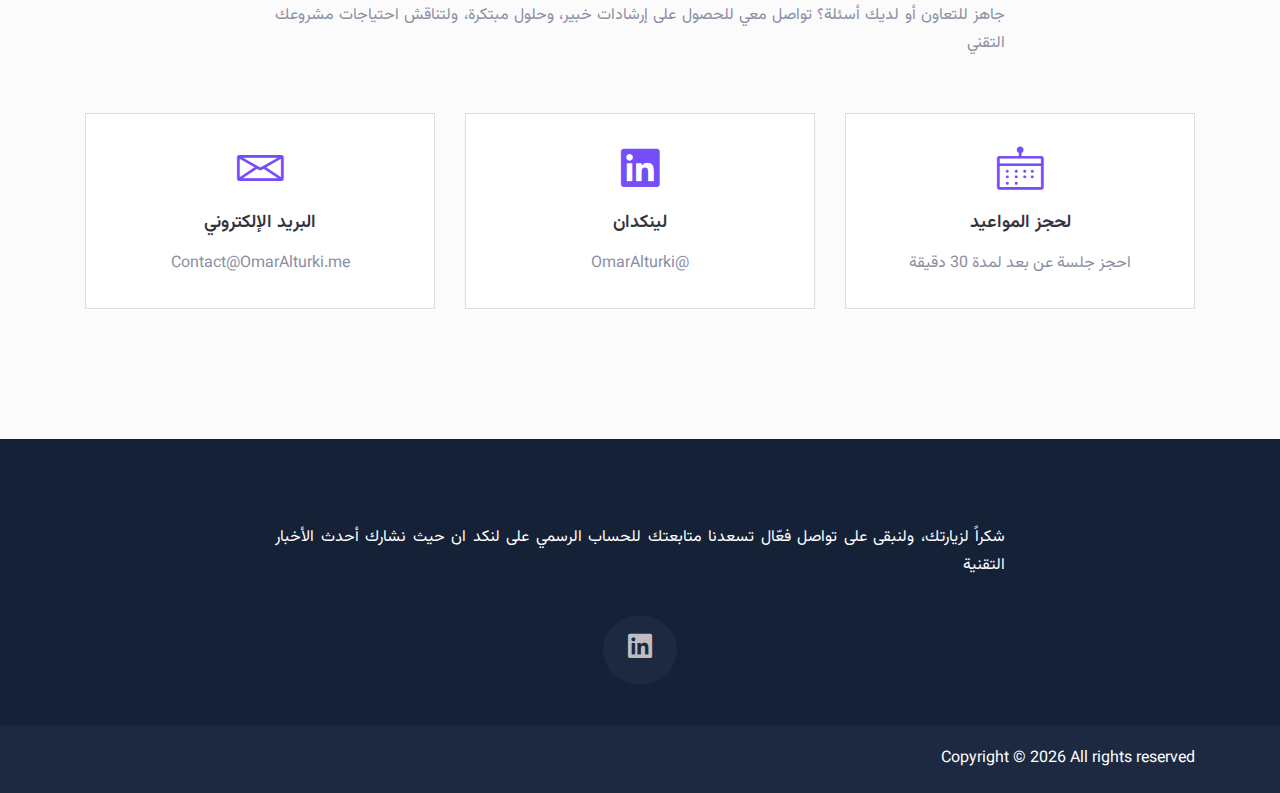
==== commit 95663c34: "Update index.html" ====
--- a/index.html
+++ b/index.html
@@ -420,13 +420,13 @@
                 </div>
                 <div class="col-lg-4 col-md-6 col-sm-7">
                     <div class="contact-box text-center mt-30">
-                        <a href="mailto:Consult@OmarAlturki.me">
+                        <a href="mailto:Contact@OmarAlturki.me">
                             <div class="contact-icon">
                                 <i class="lni-envelope"></i>
                             </div>
                             <div class="contact-content">
                                 <h6 class="contact-title">البريد الإلكتروني</h6>
-                                <p>Consult@OmarAlturki.me</p>
+                                <p>Contact@OmarAlturki.me</p>
                             </div>
                         </a> <!-- contact box -->
                     </div>
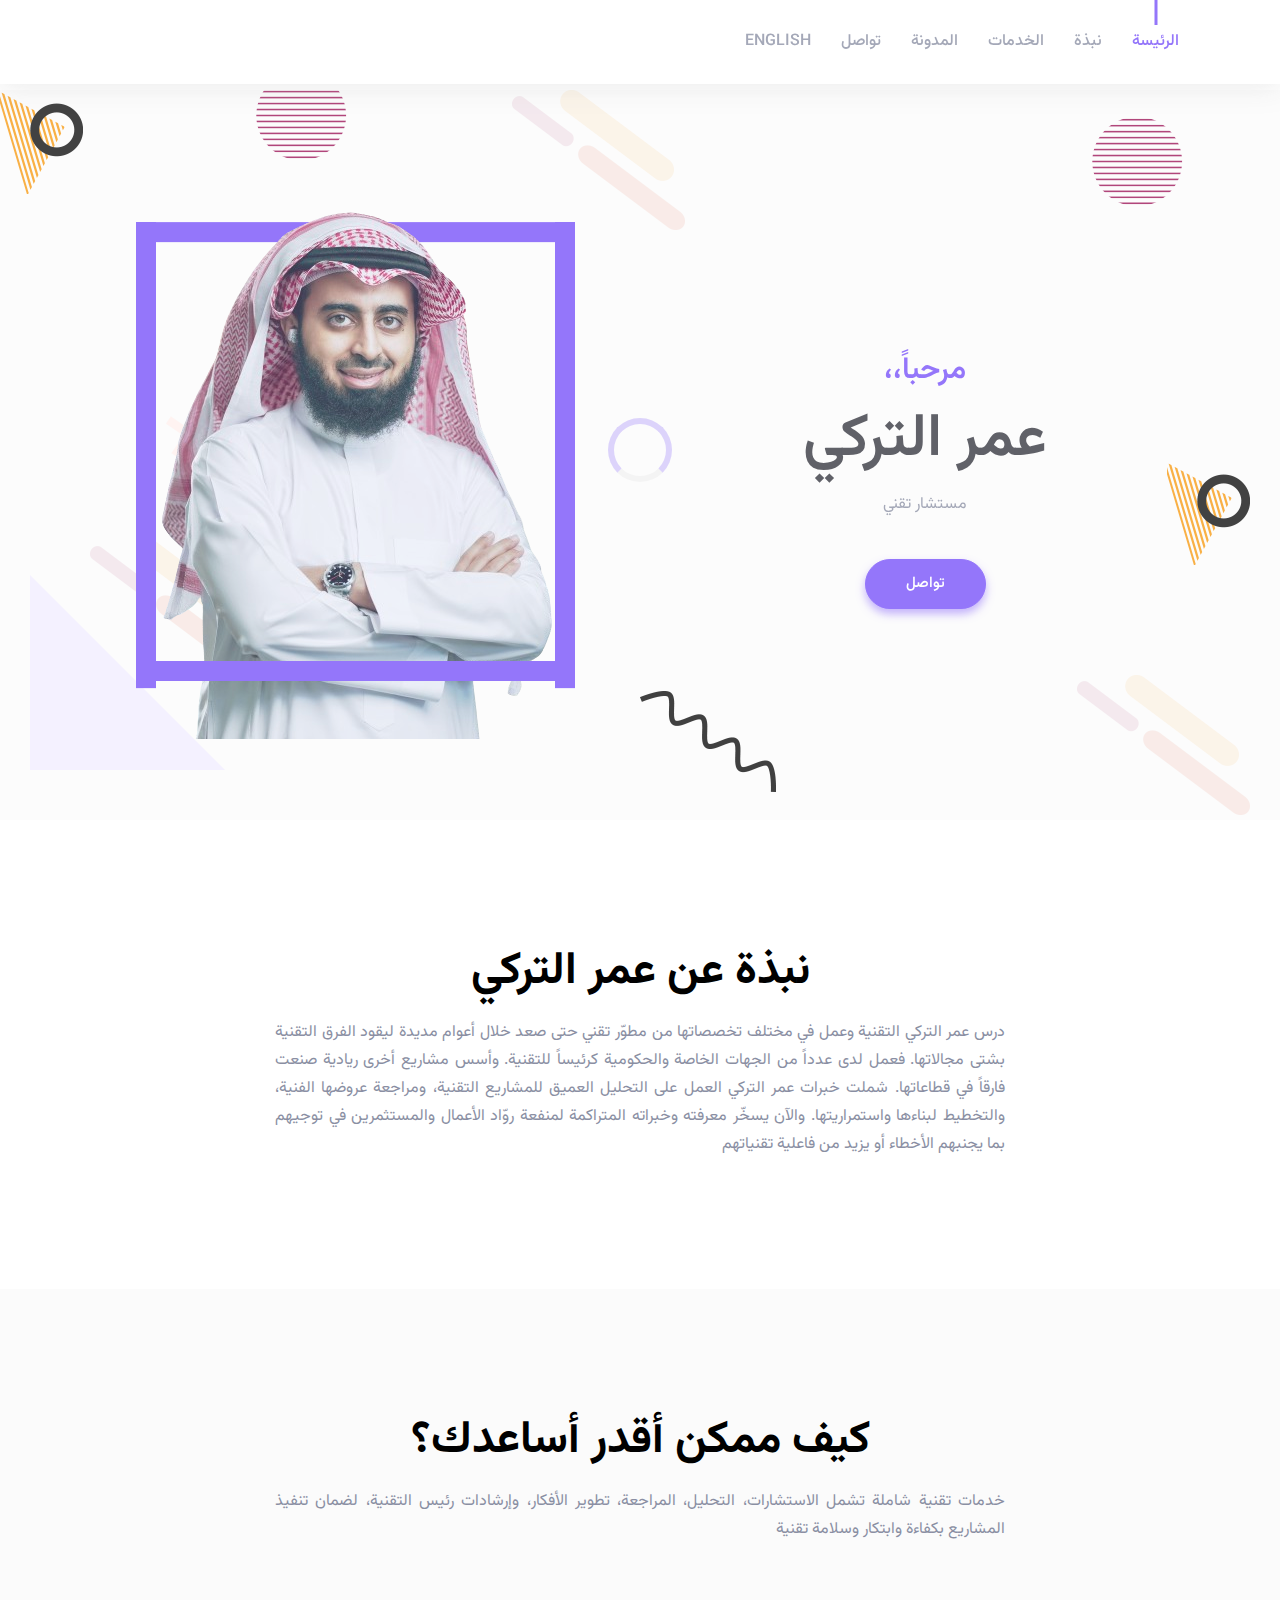
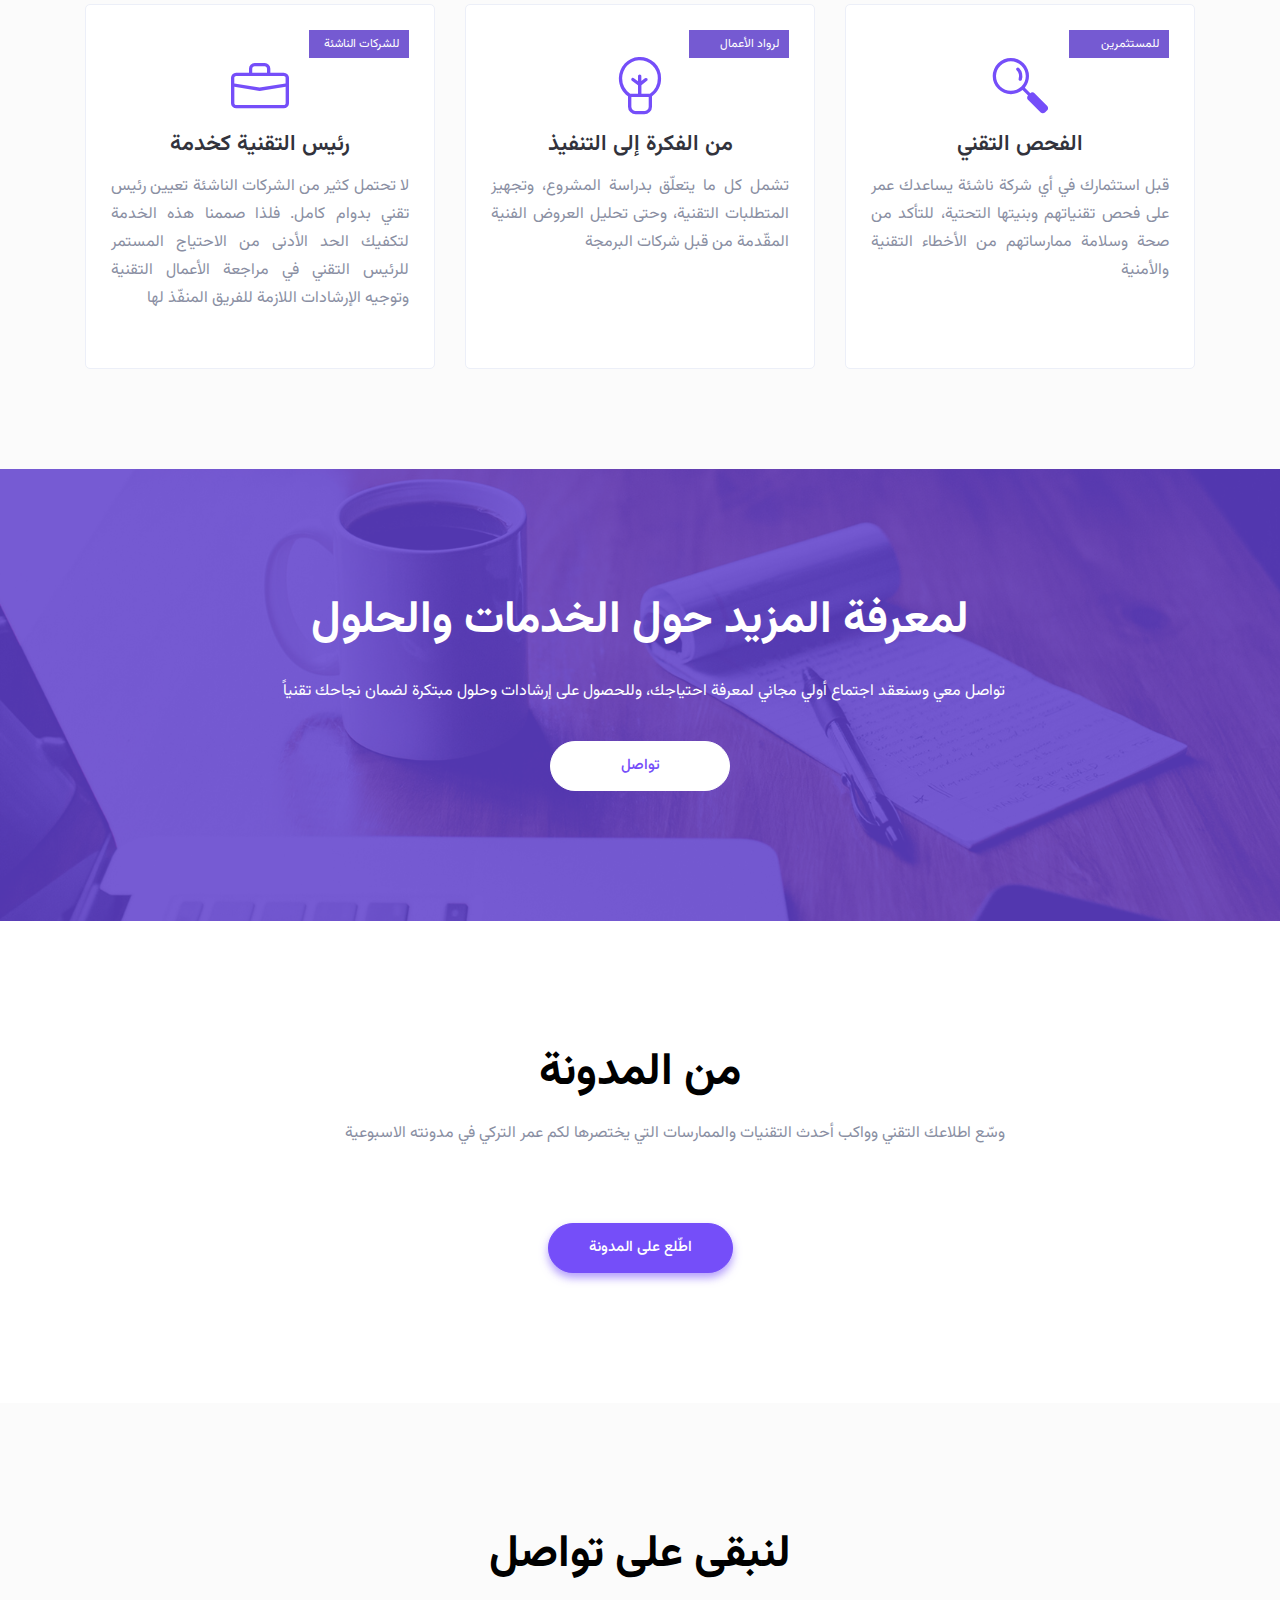
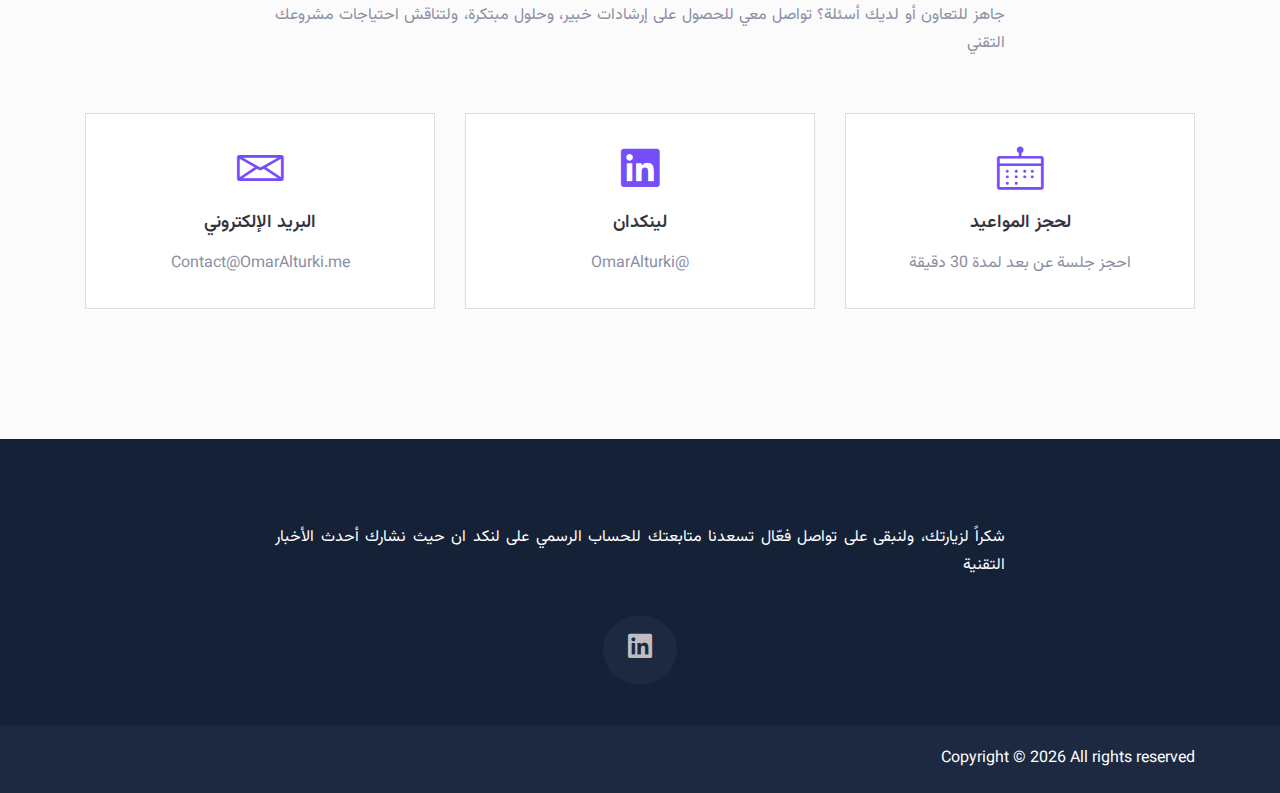
==== commit 8ba42360: "Update index.html" ====
--- a/index.html
+++ b/index.html
@@ -283,7 +283,7 @@
             <div class="row justify-content-center">
                 <div class="col-lg-8">
                     <div class="section-title text-center pb-30">
-                        <h2 class="title">الخدمات</h2>
+                        <h2 class="title">كيف ممكن أقدر أساعدك؟</h2>
                         <p>خدمات تقنية شاملة تشمل الاستشارات، التحليل، المراجعة، تطوير الأفكار، وإرشادات رئيس التقنية، لضمان
                             تنفيذ المشاريع بكفاءة وابتكار وسلامة تقنية</p>
                     </div> <!-- section title -->
